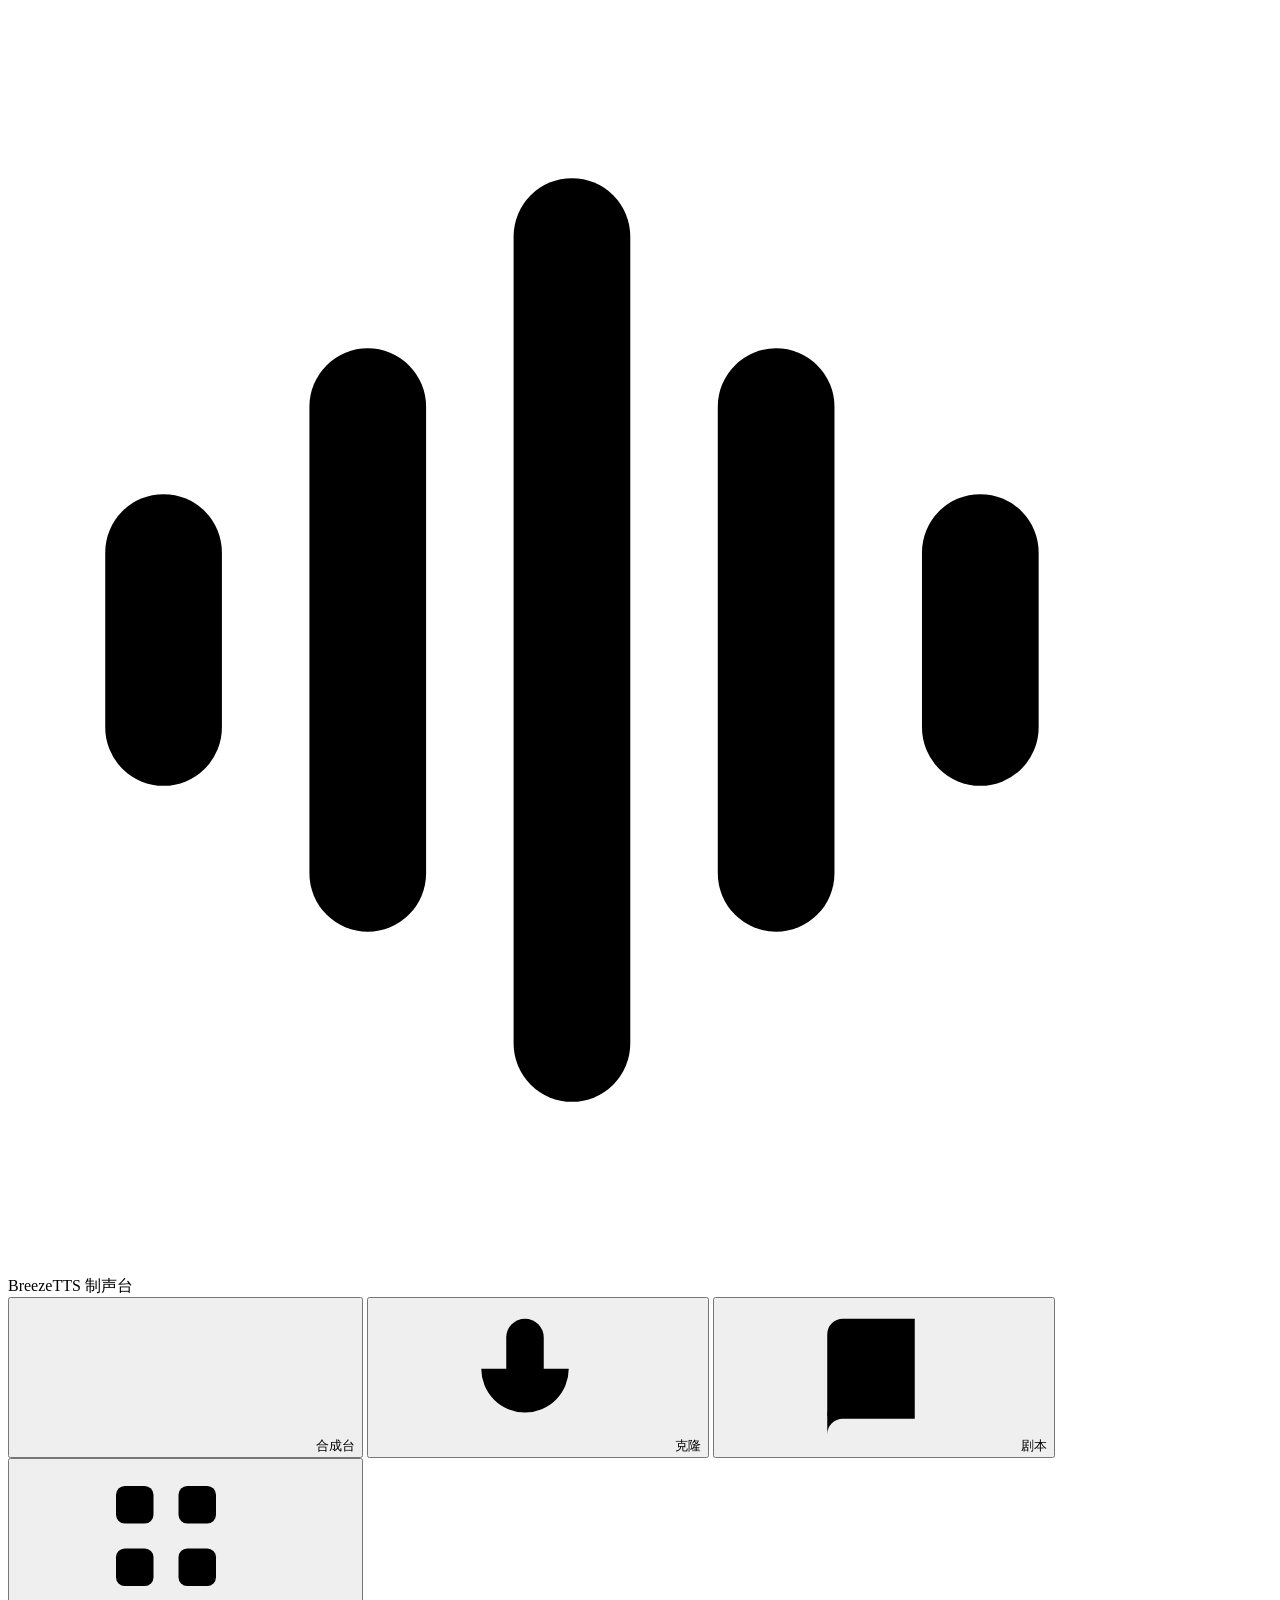
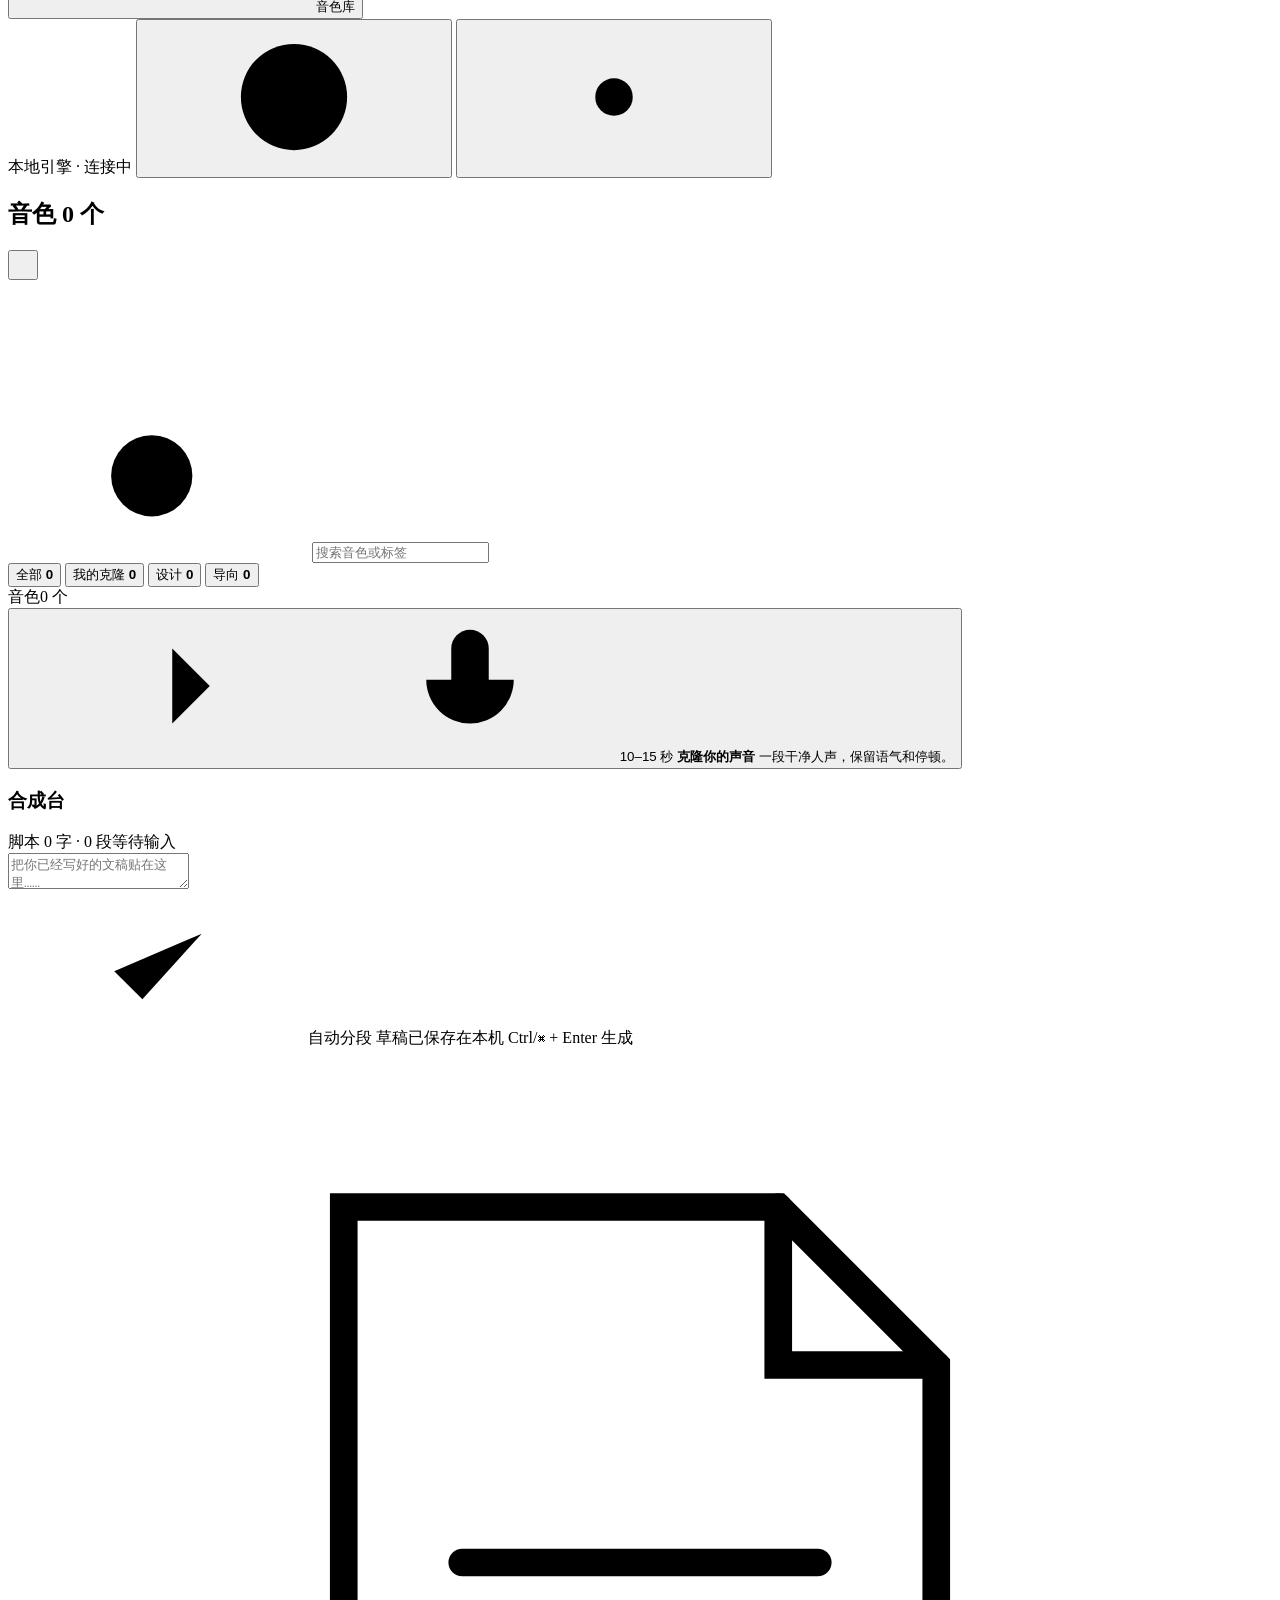
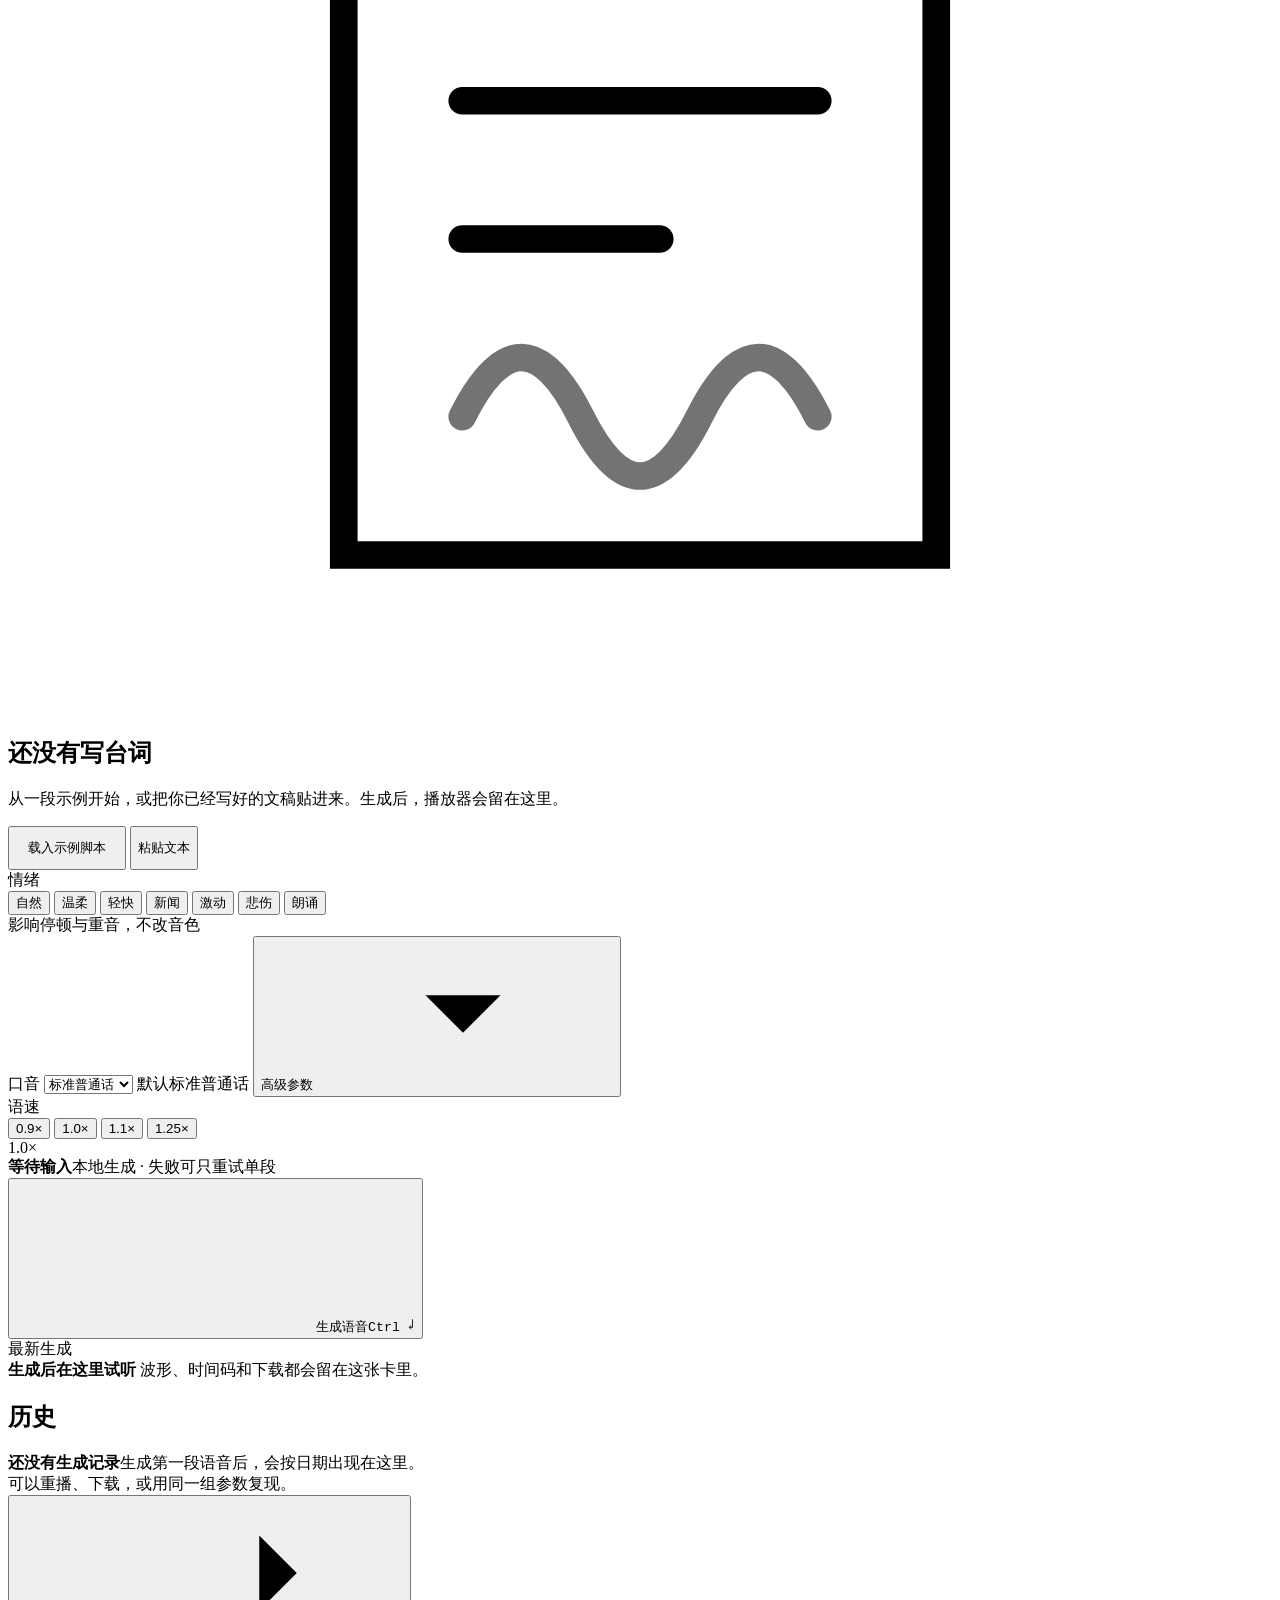
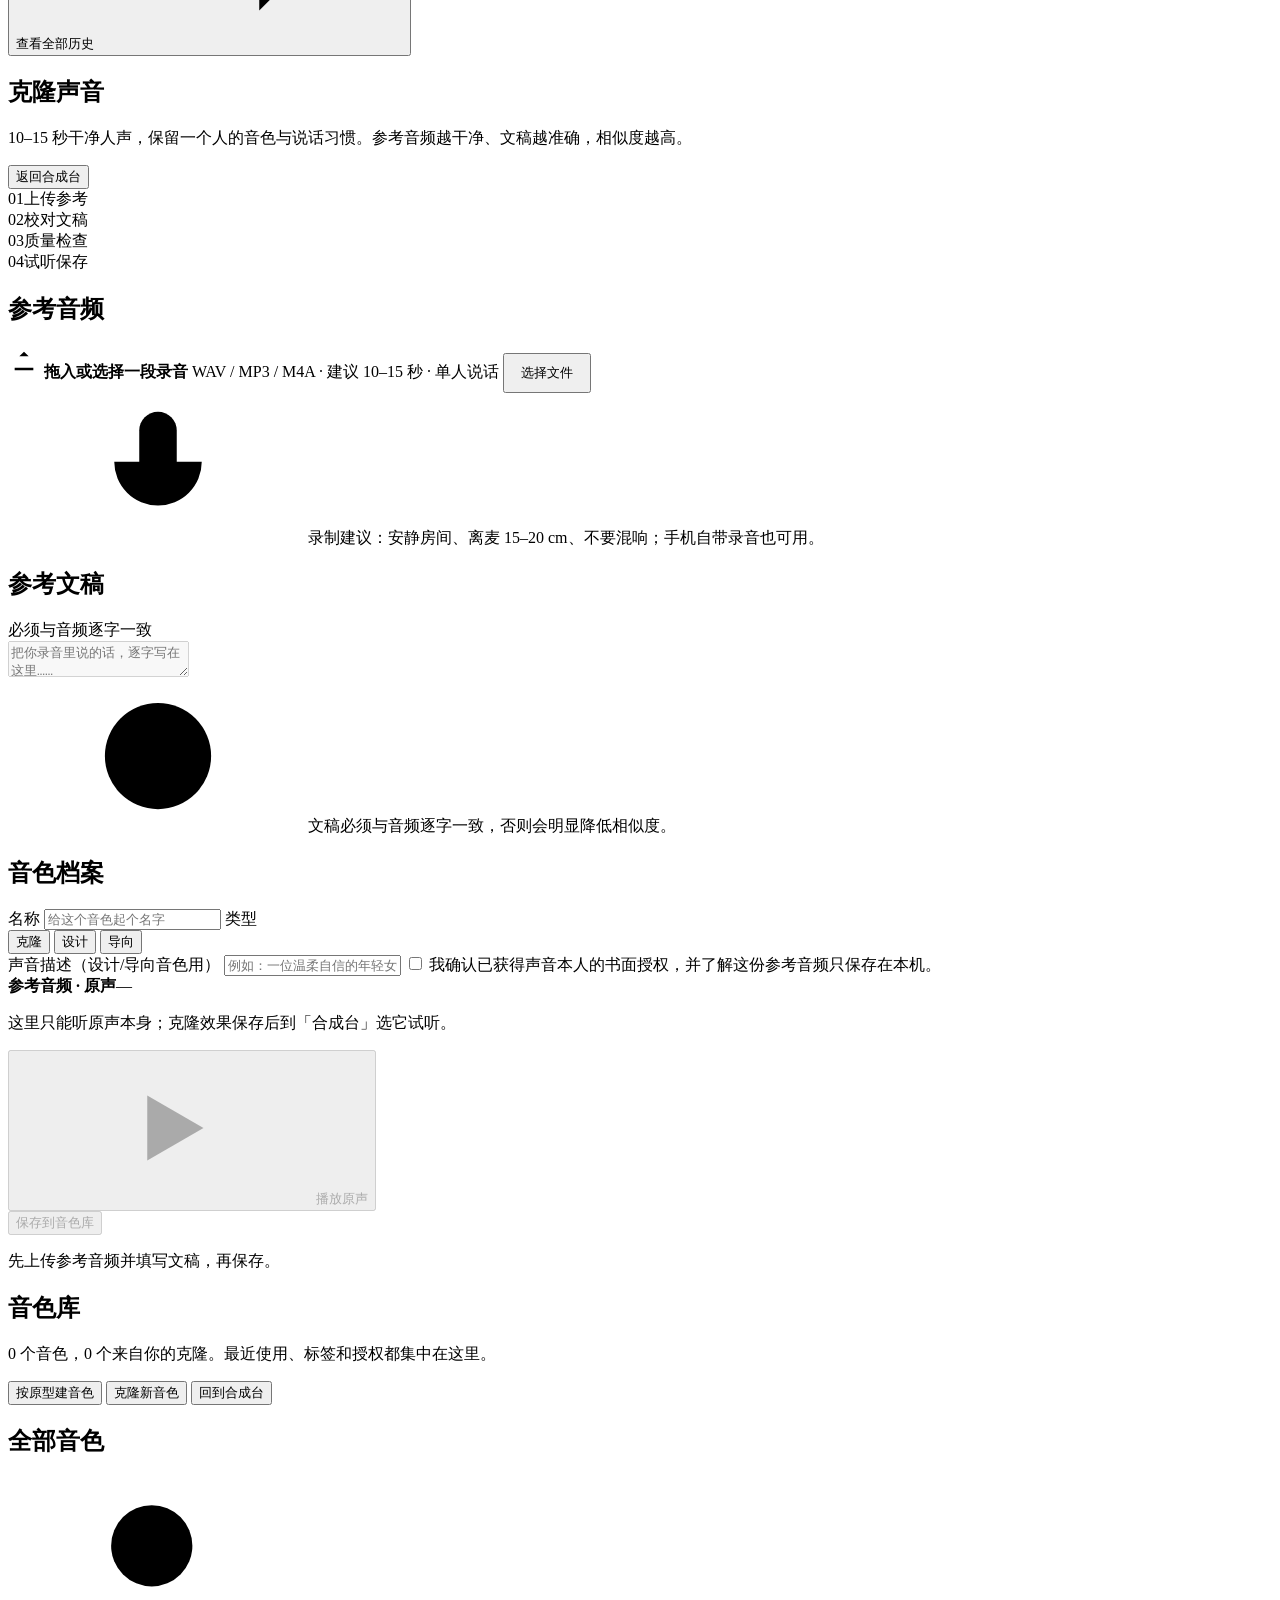
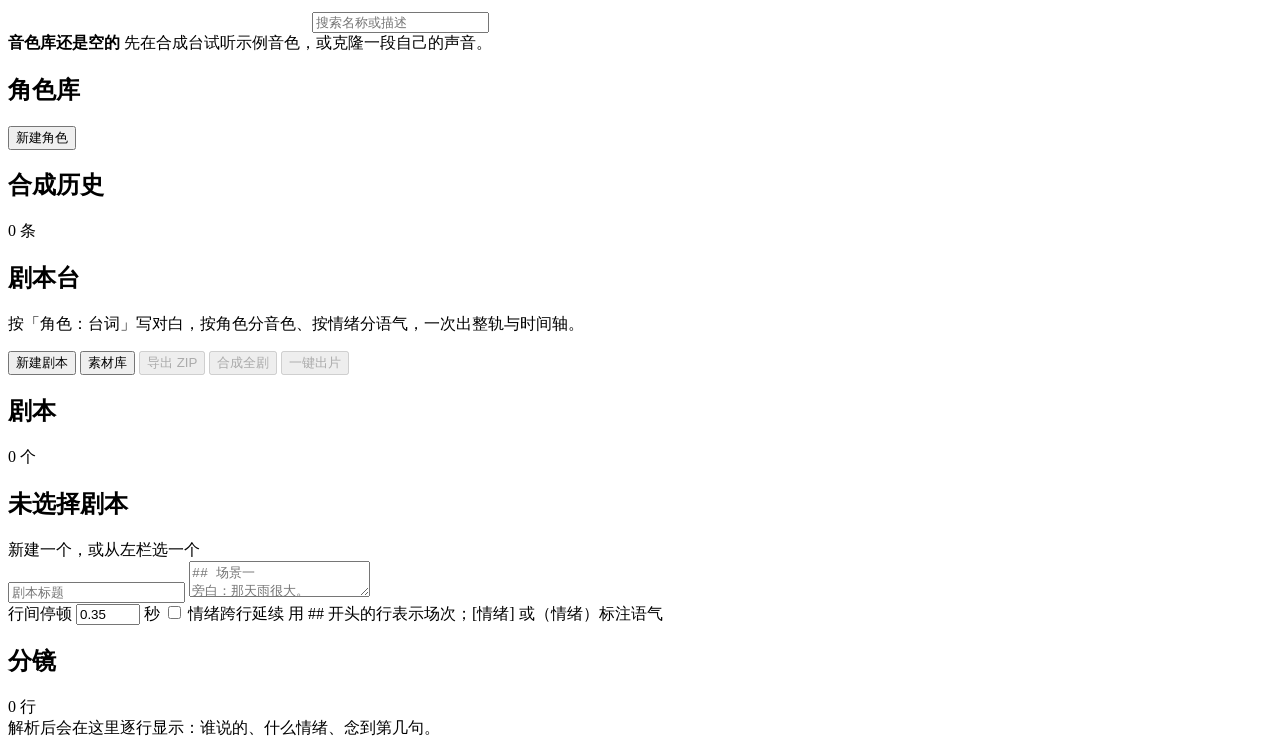
==== web/index.html @ 56e208d7 "feat(script): P2 四项落地 —— 抢话 / 情绪跨行延续 / 三种程序化环境音 / 任务排队 复核后确认：四项里三项不是模型限制，是工程没做；一项（多并发）是 8GB 显存的硬件约束，" ====
<!DOCTYPE html>
<html lang="zh-CN">
<head>
<meta charset="utf-8">
<meta name="viewport" content="width=device-width, initial-scale=1">
<title>BreezeTTS Studio · 制声台</title>
<link rel="stylesheet" href="/styles.css">
<link rel="stylesheet" href="/app.css">
</head>
<body data-screen="workbench" data-state="default">

<svg width="0" height="0" style="position:absolute" aria-hidden="true" focusable="false">
  <defs>
    <symbol id="i-wave" viewBox="0 0 24 24"><path d="M4 10v4M8 7v10M12 4v16M16 7v10M20 10v4"/></symbol>
    <symbol id="i-mic" viewBox="0 0 24 24"><rect x="9" y="3" width="6" height="11" rx="3"/><path d="M5 11a7 7 0 0 0 14 0M12 18v3M8.5 21h7"/></symbol>
    <symbol id="i-grid" viewBox="0 0 24 24"><rect x="4" y="4" width="6" height="6" rx="1.4"/><rect x="14" y="4" width="6" height="6" rx="1.4"/><rect x="4" y="14" width="6" height="6" rx="1.4"/><rect x="14" y="14" width="6" height="6" rx="1.4"/></symbol>
    <symbol id="i-play" viewBox="0 0 24 24"><path d="M9 6.8 18 12l-9 5.2z" fill="currentColor" stroke="none"/></symbol>
    <symbol id="i-pause" viewBox="0 0 24 24"><rect x="8" y="6" width="3" height="12" rx="1" fill="currentColor" stroke="none"/><rect x="14" y="6" width="3" height="12" rx="1" fill="currentColor" stroke="none"/></symbol>
    <symbol id="i-rew" viewBox="0 0 24 24"><path d="M4 9h5V4M4.6 9.4A8 8 0 1 1 5 15.6"/><path d="M8 12h2.6l-1.4 3"/></symbol>
    <symbol id="i-ff" viewBox="0 0 24 24"><path d="M20 9h-5V4M19.4 9.4A8 8 0 1 0 19 15.6"/><path d="M14 12h2.6l-1.4 3"/></symbol>
    <symbol id="i-refresh" viewBox="0 0 24 24"><path d="M20 12a8 8 0 1 1-2.3-5.6"/><path d="M20 4v5h-5"/></symbol>
    <symbol id="i-download" viewBox="0 0 24 24"><path d="M12 4v10M8.5 10.5 12 14l3.5-3.5M5 17v2h14v-2"/></symbol>
    <symbol id="i-plus" viewBox="0 0 24 24"><path d="M12 5v14M5 12h14"/></symbol>
    <symbol id="i-search" viewBox="0 0 24 24"><circle cx="11" cy="11" r="6.5"/><path d="m16 16 4 4"/></symbol>
    <symbol id="i-chevron" viewBox="0 0 24 24"><path d="m6 9 6 6 6-6"/></symbol>
    <symbol id="i-check" viewBox="0 0 24 24"><path d="m5 12.5 4.5 4.5L19 6.5"/></symbol>
    <symbol id="i-alert" viewBox="0 0 24 24"><circle cx="12" cy="12" r="8.5"/><path d="M12 7.5v6M12 16.5v.2"/></symbol>
    <symbol id="i-x" viewBox="0 0 24 24"><path d="m6 6 12 12M18 6 6 18"/></symbol>
    <symbol id="i-upload" viewBox="0 0 24 24"><path d="M12 16V5M8.5 8.5 12 5l3.5 3.5M5 17v2h14v-2"/></symbol>
    <symbol id="i-file" viewBox="0 0 24 24"><path d="M6 4h8l4 4v12H6z"/><path d="M14 4v4h4M9 12h6M9 16h4"/></symbol>
    <symbol id="i-book" viewBox="0 0 24 24"><path d="M5 5.5A2.5 2.5 0 0 1 7.5 3H19v16H7.5A2.5 2.5 0 0 0 5 21.5z"/><path d="M5 18.5A2.5 2.5 0 0 1 7.5 16H19"/></symbol>
    <symbol id="i-headphones" viewBox="0 0 24 24"><path d="M4 14v-2a8 8 0 0 1 16 0v2"/><rect x="3" y="14" width="4" height="6" rx="1.6"/><rect x="17" y="14" width="4" height="6" rx="1.6"/></symbol>
    <symbol id="i-clock" viewBox="0 0 24 24"><circle cx="12" cy="12" r="8.5"/><path d="M12 7v5.2l3 1.8"/></symbol>
    <symbol id="i-trash" viewBox="0 0 24 24"><path d="M5 7h14M9 7V5h6v2M7 7l1 13h8l1-13M10 11v5M14 11v5"/></symbol>
    <symbol id="i-sliders" viewBox="0 0 24 24"><path d="M4 7h9M17 7h3M4 17h3M11 17h9"/><circle cx="15" cy="7" r="2"/><circle cx="9" cy="17" r="2"/></symbol>
    <symbol id="i-arrow" viewBox="0 0 24 24"><path d="M5 12h14M13 6l6 6-6 6"/></symbol>
    <symbol id="i-heart" viewBox="0 0 24 24"><path d="M12 20s-7-4.6-7-9.5A4.2 4.2 0 0 1 12 7a4.2 4.2 0 0 1 7 3.5C19 15.4 12 20 12 20z"/></symbol>
    <symbol id="i-settings" viewBox="0 0 24 24"><circle cx="12" cy="12" r="3"/><path d="M12 3v2.2M12 18.8V21M3 12h2.2M18.8 12H21M5.6 5.6l1.6 1.6M16.8 16.8l1.6 1.6M18.4 5.6l-1.6 1.6M7.2 16.8l-1.6 1.6"/></symbol>
    <symbol id="i-help" viewBox="0 0 24 24"><circle cx="12" cy="12" r="8.5"/><path d="M9.6 9.2a2.5 2.5 0 1 1 3.6 2.3c-.8.4-1.2 1-1.2 1.8v.3M12 17v.2"/></symbol>
    <symbol id="i-lock" viewBox="0 0 24 24"><rect x="5" y="10" width="14" height="10" rx="2"/><path d="M8 10V7a4 4 0 0 1 8 0v3"/></symbol>
    <symbol id="i-edit" viewBox="0 0 24 24"><path d="M4 20h4L19 9a2.1 2.1 0 0 0-3-3L5 17z"/><path d="M14.5 6.5l3 3"/></symbol>
  </defs>
</svg>

<div class="app">
  <header class="topbar">
    <div class="brand">
      <svg class="brand-mark" viewBox="0 0 26 26" aria-hidden="true">
        <rect x="2" y="10" width="2.4" height="6" rx="1.2" fill="currentColor"/>
        <rect x="6.2" y="7" width="2.4" height="12" rx="1.2" fill="currentColor"/>
        <rect x="10.4" y="3.5" width="2.4" height="19" rx="1.2" fill="currentColor"/>
        <rect x="14.6" y="7" width="2.4" height="12" rx="1.2" fill="currentColor"/>
        <rect x="18.8" y="10" width="2.4" height="6" rx="1.2" fill="currentColor"/>
      </svg>
      <span class="brand-name">BreezeTTS</span>
      <span class="brand-div"></span>
      <span class="brand-sub">制声台</span>
    </div>
    <nav class="nav" aria-label="主导航">
      <button type="button" data-screen="workbench" aria-current="page"><svg class="icon"><use href="#i-wave"/></svg>合成台</button>
      <button type="button" data-screen="clone"><svg class="icon"><use href="#i-mic"/></svg>克隆</button>
      <button type="button" data-screen="script"><svg class="icon"><use href="#i-book"/></svg>剧本</button>
      <button type="button" data-screen="library"><svg class="icon"><use href="#i-grid"/></svg>音色库</button>
    </nav>
    <div class="top-actions">
      <span class="engine" id="engineState"><span class="dot"></span><span id="engineText">本地引擎 · 连接中</span></span>
      <button class="icon-btn" type="button" aria-label="帮助与说明" id="helpBtn"><svg class="icon"><use href="#i-help"/></svg></button>
      <button class="icon-btn" type="button" aria-label="设置与诊断" id="settingsBtn"><svg class="icon"><use href="#i-settings"/></svg></button>
    </div>
  </header>

  <main>
    <!-- ============ screen 1: workbench ============ -->
    <section class="screen workbench" id="screen-workbench" aria-label="合成工作台">
      <aside class="rail">
        <div class="rail-head">
          <h2 class="rail-title">音色 <span id="voiceCount">0 个</span></h2>
          <button class="icon-btn" type="button" aria-label="新建音色" id="newVoiceBtn" style="width:30px;height:30px"><svg class="icon icon-sm"><use href="#i-plus"/></svg></button>
        </div>
        <label class="search">
          <svg class="icon" aria-hidden="true"><use href="#i-search"/></svg>
          <input type="search" id="voiceSearch" placeholder="搜索音色或标签" aria-label="搜索音色或标签">
        </label>
        <div class="filters" id="voiceFilters" data-chip-group>
          <button class="filter" type="button" data-filter="all" aria-pressed="true">全部 <b id="cntAll">0</b></button>
          <button class="filter" type="button" data-filter="clone" aria-pressed="false">我的克隆 <b id="cntClone">0</b></button>
          <button class="filter" type="button" data-filter="design" aria-pressed="false">设计 <b id="cntDesign">0</b></button>
          <button class="filter" type="button" data-filter="direction" aria-pressed="false">导向 <b id="cntDirection">0</b></button>
        </div>
        <div class="group-label"><span>音色</span><span id="voiceGroupCount">0 个</span></div>
        <div class="voice-list" id="voiceList"></div>
        <div class="group-label" id="roleGroupLabel" hidden><span>角色库</span><span id="roleCount">0 个</span></div>
        <div class="role-chips" id="roleChips" hidden></div>
        <div class="rail-spacer"></div>
        <button class="clone-card" type="button" data-goto="clone">
          <span class="clone-arrow"><svg class="icon icon-sm"><use href="#i-arrow"/></svg></span>
          <span class="clone-kicker"><svg class="icon icon-xs"><use href="#i-mic"/></svg>10–15 秒</span>
          <strong>克隆你的声音</strong>
          <span>一段干净人声，保留语气和停顿。</span>
          <span class="clone-mini-wave" data-wave="22" data-seed="7"></span>
        </button>
      </aside>

      <section class="studio">
        <!-- 合成台是默认屏，其余三屏都有 h1；这里补一个视觉隐藏的标题，
             否则读屏用户进来第一句不知道自己在哪一页 -->
        <h1 class="sr-only">合成台</h1>
        <div class="alert-error" id="errorAlert" role="alert" hidden>
          <svg class="icon alert-icon" aria-hidden="true"><use href="#i-alert"/></svg>
          <div class="alert-copy">
            <strong id="errorTitle">合成没有完成</strong>
            <span id="errorDetail">可以重试，或查看诊断信息。</span>
          </div>
          <button class="btn btn-sm" type="button" id="retryBtn">重试</button>
          <button class="icon-btn" type="button" aria-label="关闭提示" id="errorClose" style="width:28px;height:28px"><svg class="icon icon-sm"><use href="#i-x"/></svg></button>
        </div>

        <article class="paper" aria-label="合成文稿">
          <div class="paper-head">
            <span class="label"><span class="dot"></span>脚本</span>
            <span class="meta"><span id="paperChars">0 字 · 0 段</span><span id="paperEstimate">等待输入</span></span>
          </div>
          <div class="paper-body">
            <div class="seg-gutter" id="segGutter" aria-hidden="true"></div>
            <textarea class="paper-input" id="synthText" placeholder="把你已经写好的文稿贴在这里……" aria-label="合成文本"></textarea>
          </div>
          <div class="paper-foot">
            <span class="left">
              <span><svg class="icon" aria-hidden="true"><use href="#i-check"/></svg>自动分段</span>
              <span id="paperSaved">草稿已保存在本机</span>
            </span>
            <span>Ctrl/⌘ + Enter 生成</span>
          </div>
          <div class="paper-empty" id="paperEmpty">
            <svg class="empty-mark" viewBox="0 0 64 64" fill="none" stroke="currentColor" stroke-width="1.4" stroke-linecap="round" aria-hidden="true">
              <path d="M17 8h22l8 8v40H17z"/><path d="M39 8v8h8"/><path d="M23 26h18M23 33h18M23 40h10"/>
              <path d="M23 49c2-4 4-4 6 0s4 4 6 0 4-4 6 0" opacity=".55"/>
            </svg>
            <h2>还没有写台词</h2>
            <p>从一段示例开始，或把你已经写好的文稿贴进来。生成后，播放器会留在这里。</p>
            <div class="empty-actions">
              <button class="btn-primary" type="button" id="loadSampleBtn" style="height:44px;padding:0 18px">载入示例脚本</button>
              <button class="btn" type="button" id="pasteBtn" style="height:44px">粘贴文本</button>
            </div>
          </div>
        </article>

        <div class="dict-bar" id="dictBar" hidden>
          <svg class="icon" aria-hidden="true"><use href="#i-book"/></svg>
          <span class="dict-text" id="dictText"></span>
          <button type="button" id="dictManageBtn">管理词典</button>
        </div>

        <div class="voice-warn" id="voiceWarn" role="status" hidden></div>

        <div class="params">
          <div class="param-row" data-chip-group>
            <span class="param-label">情绪</span>
            <div class="chips" id="emotionChips">
              <button class="chip" type="button" data-emotion="" aria-pressed="true">自然</button>
              <button class="chip" type="button" data-emotion="语气温柔亲切，情感细腻" aria-pressed="false">温柔</button>
              <button class="chip" type="button" data-emotion="语气开朗活泼，节奏轻快" aria-pressed="false">轻快</button>
              <button class="chip" type="button" data-emotion="新闻播报腔，播报感强，字正腔圆" aria-pressed="false">新闻</button>
              <button class="chip" type="button" data-emotion="情绪激动，语调高亢有力" aria-pressed="false">激动</button>
              <button class="chip" type="button" data-emotion="语气悲伤低落，略带哽咽" aria-pressed="false">悲伤</button>
              <button class="chip" type="button" data-emotion="朗诵古文，抑扬顿挫，节奏从容，字字清晰" aria-pressed="false">朗诵</button>
            </div>
            <span class="param-note">影响停顿与重音，不改音色</span>
          </div>
          <div class="param-row" data-chip-group>
            <span class="param-label">口音</span>
            <select class="input input-select" id="accentSelect" aria-label="口音或方言">
              <option value="">标准普通话</option>
              <optgroup label="中国方言">
                <option value="用浓重的贵州方言说话，明显的贵州方言语调和咬字">贵州话</option>
                <option value="用东北方言说话，豪爽直率，语调起伏明显">东北话</option>
                <option value="用四川方言说话，带川渝特色语调和韵味">四川话</option>
                <option value="用粤语说话，地道广东话">粤语</option>
                <option value="用河南方言说话，带中原官话的淳朴韵味">河南话</option>
                <option value="用陕西关中方言说话，带秦腔的豪迈韵味">陕西话</option>
                <option value="用上海方言说话，吴侬软语，温婉柔和">上海话</option>
                <option value="用北京话说话，带儿化音和松弛的京腔">北京话</option>
                <option value="用台湾腔说话，软糯亲切，句尾带轻柔语气词">台湾腔</option>
                <option value="用湖南方言说话，带湖南口音的直爽语调">湖南话</option>
                <option value="用山东方言说话，憨厚朴实，语调敦实">山东话</option>
                <option value="用闽南语说话，带闽台地区方言韵味">闽南话</option>
              </optgroup>
              <optgroup label="全球口音">
                <option value="Speak with a standard American accent">美式</option>
                <option value="Speak with a British accent">英式</option>
                <option value="Speak with a Southern American accent">美国南方</option>
                <option value="Speak with a Scottish accent">苏格兰</option>
                <option value="Speak with an Indian accent">印度</option>
                <option value="Speak with an Australian accent">澳洲</option>
                <option value="Speak with a New York accent">纽约</option>
                <option value="Speak with a French accent">法式</option>
                <option value="Speak with a Japanese accent">日式</option>
              </optgroup>
            </select>
            <span class="param-note" id="accentNote">默认标准普通话</span>
            <button class="advanced-btn" type="button" id="advancedBtn" aria-expanded="false">高级参数<svg class="icon" aria-hidden="true"><use href="#i-chevron"/></svg></button>
          </div>
          <div class="param-row" data-chip-group>
            <span class="param-label">语速</span>
            <div class="seg" id="speedSeg">
              <button type="button" data-speed="0.9" aria-pressed="false">0.9×</button>
              <button type="button" data-speed="1" aria-pressed="true">1.0×</button>
              <button type="button" data-speed="1.1" aria-pressed="false">1.1×</button>
              <button type="button" data-speed="1.25" aria-pressed="false">1.25×</button>
            </div>
            <span class="param-note" id="speedNote">1.0×</span>
          </div>
        </div>

        <div class="advanced-panel" id="advancedPanel" hidden>
          <h3>高级参数</h3>
          <p class="adv-sub">只在需要精调时打开。默认值适合大多数中文旁白。</p>
          <div class="adv-grid">
            <div class="adv-field">
              <label for="cfg">指令强度 <span class="adv-val" id="cfgVal">4.0</span></label>
              <input class="adv-range" id="cfg" type="range" min="1" max="8" step="0.5" value="4">
              <div class="adv-help">越高越贴情绪指令，过高会僵硬。</div>
            </div>
            <div class="adv-field">
              <label for="seed">随机种子 <span class="adv-val" id="seedVal">42</span></label>
              <input class="adv-input" id="seed" type="number" value="42">
              <div class="adv-help">固定种子便于复现同一条结果。</div>
            </div>
            <div class="adv-field">
              <label for="seg">分段长度 <span class="adv-val" id="segVal">60 字</span></label>
              <input class="adv-input" id="seg" type="number" value="60" min="20" max="200">
            </div>
            <div class="adv-field">
              <label for="pause">段间停顿 <span class="adv-val" id="pauseVal">0.35 秒</span></label>
              <input class="adv-input" id="pause" type="number" value="0.35" step="0.05" min="0" max="3">
            </div>
          </div>
          <div class="adv-foot">
            <button type="button" id="resetAdv">恢复默认</button>
            <button type="button" class="btn btn-sm" id="closeAdv">完成</button>
          </div>
        </div>

        <div class="actionbar actionbar-default" id="actionDefault">
          <div class="estimate"><strong id="estimateTitle">等待输入</strong><span id="estimateSub">本地生成 · 失败可只重试单段</span></div>
          <div class="action-right">
            <button class="btn-primary" type="button" id="generateBtn"><svg class="icon" aria-hidden="true"><use href="#i-wave"/></svg>生成语音<kbd>Ctrl ↵</kbd></button>
          </div>
        </div>

        <div class="actionbar actionbar-loading" id="actionLoading" hidden>
          <div class="progress-info">
            <span class="spinner" aria-hidden="true"></span>
            <strong id="progressTitle">正在生成</strong>
            <span id="progressSub">本地推理中</span>
            <span class="progress-pct" id="progressLabel">0%</span>
          </div>
          <div class="progress-track" id="progressTrack" role="progressbar" aria-label="生成进度" aria-valuemin="0" aria-valuemax="100" aria-valuenow="0" aria-valuetext="正在生成"><span></span></div>
          <button class="btn" type="button" id="stopBtn">停止生成</button>
        </div>

        <div class="actionbar actionbar-error" id="actionError" hidden>
          <div class="estimate"><strong id="failTitle">生成未完成</strong><span id="failSub">可以重试失败的段落。</span></div>
          <div class="action-right">
            <button class="btn-ghost" type="button" id="diagBtn">查看诊断</button>
            <button class="btn-primary" type="button" id="retryFailBtn">重新生成</button>
          </div>
        </div>
      </section>

      <aside class="right-rail">
        <section class="player" id="player" aria-label="播放器">
          <div class="player-head"><span class="live"><span class="dot"></span>最新生成</span></div>
          <div class="player-live" id="playerLive" hidden>
            <h2 class="player-title" id="playerTitle">—</h2>
            <p class="player-sub" id="playerSub">—</p>
            <div class="wave-wrap">
              <div class="wave" id="playerWave" data-wave="58" data-seed="3" role="slider" tabindex="0" aria-label="播放进度" aria-valuemin="0" aria-valuemax="100" aria-valuenow="0"></div>
            </div>
            <div class="time-row"><span id="playerNow">00:00.0</span><span id="playerTotal">00:00.0</span></div>
            <div class="transport">
              <button class="icon-btn" type="button" aria-label="后退 15 秒" id="rewBtn"><svg class="icon"><use href="#i-rew"/></svg></button>
              <button class="play-main" type="button" aria-label="播放" aria-pressed="false" id="playBtn"><svg class="icon"><use href="#i-play"/></svg></button>
              <button class="icon-btn" type="button" aria-label="前进 15 秒" id="ffBtn"><svg class="icon"><use href="#i-ff"/></svg></button>
              <button class="speed-pill" type="button" aria-label="播放速度 1 倍" id="playSpeed">1.0×</button>
              <button class="icon-btn" type="button" aria-label="下载 WAV" id="downloadBtn"><svg class="icon"><use href="#i-download"/></svg></button>
            </div>
          </div>
          <div class="player-empty" id="playerEmpty">
            <div class="empty-wave" aria-hidden="true"><span></span><span></span><span></span><span></span><span></span><span></span><span></span><span></span><span></span><span></span><span></span><span></span><span></span><span></span><span></span><span></span><span></span><span></span><span></span><span></span></div>
            <strong>生成后在这里试听</strong>
            <span>波形、时间码和下载都会留在这张卡里。</span>
          </div>
          <div class="player-loading" id="playerLoading" hidden>
            <div class="skeleton w70"></div>
            <div class="skeleton w45"></div>
            <div class="skeleton wave"></div>
            <p id="playerLoadingText">正在合成…</p>
          </div>
          <div class="player-foot" id="playerFoot" hidden><span class="fmt">WAV · 24 kHz · 单声道</span><button type="button" id="regenBtn">重新生成</button></div>
        </section>

        <section class="history" aria-label="合成历史">
          <div class="history-head"><h2>历史</h2></div>
          <div class="history-scroll" id="historyScroll"></div>
          <div class="history-empty" id="historyEmpty"><strong>还没有生成记录</strong><span>生成第一段语音后，会按日期出现在这里。<br>可以重播、下载，或用同一组参数复现。</span></div>
          <button class="history-all" type="button" id="historyAllBtn">查看全部历史 <svg class="icon icon-xs" aria-hidden="true" style="margin-left:5px"><use href="#i-arrow"/></svg></button>
        </section>
      </aside>
    </section>

    <!-- ============ screen 2: clone ============ -->
    <section class="screen page" id="screen-clone" aria-label="克隆声音">
      <div class="page-head">
        <div>
          <h1>克隆声音</h1>
          <p>10–15 秒干净人声，保留一个人的音色与说话习惯。参考音频越干净、文稿越准确，相似度越高。</p>
        </div>
        <div class="head-actions"><button class="btn" type="button" data-goto="workbench">返回合成台</button></div>
      </div>
      <div class="stepper" id="cloneStepper" aria-label="克隆步骤">
        <div class="step current" data-step="1"><span class="step-no">01</span><span class="step-label">上传参考</span></div>
        <span class="step-line"></span>
        <div class="step" data-step="2"><span class="step-no">02</span><span class="step-label">校对文稿</span></div>
        <span class="step-line"></span>
        <div class="step" data-step="3"><span class="step-no">03</span><span class="step-label">质量检查</span></div>
        <span class="step-line"></span>
        <div class="step" data-step="4"><span class="step-no">04</span><span class="step-label">试听保存</span></div>
      </div>

      <div class="clone-grid">
        <div class="clone-main">
          <section class="panel" aria-label="参考音频">
            <div class="panel-head">
              <h2>参考音频</h2>
              <span class="status-pill" id="refStatus" hidden></span>
            </div>
            <div class="ref-upload" id="refUpload">
              <svg class="icon" aria-hidden="true" style="width:32px;height:32px"><use href="#i-upload"/></svg>
              <strong>拖入或选择一段录音</strong>
              <span>WAV / MP3 / M4A · 建议 10–15 秒 · 单人说话</span>
              <button class="btn-primary" type="button" id="refPickBtn" style="height:40px;padding:0 16px">选择文件</button>
              <input type="file" id="refFile" accept="audio/*" hidden>
            </div>
            <div class="ref-player" id="refPlayer" hidden>
              <button class="play-sm" type="button" aria-label="播放参考音频" id="refPlayBtn"><svg class="icon"><use href="#i-play"/></svg></button>
              <div class="ref-wave" data-wave="54" data-seed="5" aria-hidden="true"></div>
              <span class="ref-time" id="refTime">00:00.0</span>
              <button class="btn btn-sm" type="button" id="refReplaceBtn">更换文件</button>
            </div>
            <div class="ref-meta" id="refMeta" hidden></div>
            <div class="checks" id="refChecks"></div>
            <div class="ref-note"><svg class="icon"><use href="#i-mic"/></svg><span>录制建议：安静房间、离麦 15–20 cm、不要混响；手机自带录音也可用。</span></div>
          </section>

          <section class="panel transcript-panel" aria-label="参考文稿">
            <div class="panel-head">
              <h2>参考文稿</h2>
              <span class="panel-note" id="transcriptNote">必须与音频逐字一致</span>
            </div>
            <textarea class="sheet sheet-input" id="refText" placeholder="把你录音里说的话，逐字写在这里……" aria-label="参考文稿，逐字校对" disabled></textarea>
            <div class="transcript-foot">
              <span class="warn-line"><svg class="icon"><use href="#i-alert"/></svg>文稿必须与音频逐字一致，否则会明显降低相似度。</span>
            </div>
          </section>
        </div>

        <aside class="panel profile" aria-label="音色档案">
          <h2>音色档案</h2>
          <label class="field-label" for="voiceName">名称</label>
          <input class="input" id="voiceName" placeholder="给这个音色起个名字">
          <label class="field-label">类型</label>
          <div class="chips" id="cloneTypeChips">
            <button class="chip" type="button" data-vtype="clone" aria-pressed="true">克隆</button>
            <button class="chip" type="button" data-vtype="design" aria-pressed="false">设计</button>
            <button class="chip" type="button" data-vtype="direction" aria-pressed="false">导向</button>
          </div>
          <label class="field-label" for="voiceInstruction">声音描述（设计/导向音色用）</label>
          <input class="input" id="voiceInstruction" placeholder="例如：一位温柔自信的年轻女性，声音清晰">
          <label class="consent"><input type="checkbox" id="consentBox"> <span>我确认已获得声音本人的书面授权，并了解这份参考音频只保存在本机。</span></label>
          <div class="ab">
            <div class="ab-head"><strong>参考音频 · 原声</strong><span id="abDuration">—</span></div>
            <div class="ab-wave" data-wave="46" aria-hidden="true"></div>
            <p class="ab-note">这里只能听原声本身；克隆效果保存后到「合成台」选它试听。</p>
            <button class="ab-play" type="button" id="abPlayBtn" disabled><svg class="icon icon-sm"><use href="#i-play"/></svg>播放原声</button>
          </div>
          <button class="btn-primary save-btn" type="button" id="saveVoiceBtn" disabled>保存到音色库</button>
          <p class="profile-hint" id="profileHint">先上传参考音频并填写文稿，再保存。</p>
        </aside>
      </div>
    </section>

    <!-- ============ screen 3: library ============ -->
    <section class="screen page" id="screen-library" aria-label="音色库与历史">
      <div class="page-head library-head">
        <div>
          <h1>音色库</h1>
          <p id="libraryDesc">0 个音色，0 个来自你的克隆。最近使用、标签和授权都集中在这里。</p>
        </div>
        <div class="head-actions">
          <button class="btn" type="button" id="protoVoiceBtn">按原型建音色</button>
          <button class="btn" type="button" data-goto="clone">克隆新音色</button>
          <button class="btn-primary" type="button" data-goto="workbench">回到合成台</button>
        </div>
      </div>

      <section class="library-section">
        <div class="lib-head">
          <h2>全部音色</h2>
          <label class="search">
            <svg class="icon" aria-hidden="true"><use href="#i-search"/></svg>
            <input type="search" id="libSearch" placeholder="搜索名称或描述" aria-label="搜索音色">
          </label>
        </div>
        <div class="voice-grid" id="libraryGrid"></div>
        <div class="library-empty" id="libraryEmpty">
          <strong>音色库还是空的</strong>
          <span>先在合成台试听示例音色，或克隆一段自己的声音。</span>
        </div>
      </section>

      <section class="library-section">
        <div class="lib-head">
          <h2>角色库</h2>
          <button class="btn btn-sm" type="button" id="newRoleBtn">新建角色</button>
        </div>
        <div class="role-grid" id="roleGrid"></div>
        <div class="empty-hint" id="roleEmpty" hidden>还没有角色。角色是一套「人设」：绑定音色 + 默认参数，点一下就能整套装好。</div>
      </section>

      <section class="library-section">
        <div class="lib-head"><h2>合成历史</h2><span id="libHistoryCount">0 条</span></div>
        <div class="lib-history" id="libraryHistory"></div>
      </section>
    </section>

    <section class="screen page" id="screen-script" aria-label="剧本台">
      <div class="page-head">
        <div>
          <h1>剧本台</h1>
          <p id="scriptDesc">按「角色：台词」写对白，按角色分音色、按情绪分语气，一次出整轨与时间轴。</p>
        </div>
        <div class="head-actions">
          <button class="btn" type="button" id="newScriptBtn">新建剧本</button>
          <button class="btn" type="button" id="openAssetsBtn" title="环境声 / BGM 素材，可生成噪声底或上传自己的音频">素材库</button>
          <button class="btn" type="button" id="exportScriptBtn" disabled>导出 ZIP</button>
          <button class="btn" type="button" id="stopScriptBtn" hidden>停止</button>
          <button class="btn" type="button" id="synthScriptBtn" disabled>合成全剧</button>
          <button class="btn-primary" type="button" id="produceScriptBtn" disabled
            title="合成没做完的行 → 拼接整轨 → 混入环境声 / BGM → 打包下载">一键出片</button>
        </div>
      </div>

      <div class="script-grid">
        <aside class="panel script-col-list">
          <div class="panel-head"><h2>剧本</h2><span class="panel-note" id="scriptCount">0 个</span></div>
          <div class="script-list" id="scriptList"></div>
        </aside>

        <section class="panel script-col-edit">
          <div class="panel-head">
            <h2 id="scriptTitle">未选择剧本</h2>
            <span class="panel-note" id="scriptMeta">新建一个，或从左栏选一个</span>
          </div>
          <input class="input script-title-input" id="scriptTitleInput" placeholder="剧本标题" aria-label="剧本标题">
          <textarea class="input script-raw" id="scriptRaw" spellcheck="false" aria-label="剧本文本"
            placeholder="## 场景一&#10;旁白：那天雨很大。&#10;雪峰[愤怒]：你再说一遍？&#10;小满（迟疑）：我不敢……"></textarea>
          <div class="script-toolbar">
            <label class="script-field">行间停顿
              <input class="input" id="scriptGap" type="number" min="0" max="1.5" step="0.05" value="0.35">
              <span>秒</span>
            </label>
            <label class="script-check" title="这一行没写情绪、角色也没默认、文本也推断不出时，沿用本场上一行的情绪；显式标注与推断始终优先">
              <input type="checkbox" id="emotionCarry">
              <span>情绪跨行延续</span>
            </label>
            <span class="script-hint" id="scriptHint">用 ## 开头的行表示场次；[情绪] 或（情绪）标注语气</span>
          </div>
          <div class="scene-moods" id="sceneMoods" hidden>
            <div class="scene-moods-head">
              <span class="scene-moods-label">场次铺底</span>
              <div class="scene-bed-acts">
                <button class="btn-sm" type="button" id="playMixBtn" hidden
                  title="播放混音成片：干声 + 环境声 / BGM，干声本身不变">试听混音</button>
                <button class="btn-sm" type="button" id="remixBtn"
                  title="改完铺底后重算混音，不重新合成，几秒钟出结果">重算混音</button>
              </div>
            </div>
            <div class="scene-mood-list" id="sceneMoodList"></div>
          </div>
        </section>

        <section class="panel script-col-lines">
          <div class="panel-head"><h2>分镜</h2><span class="panel-note" id="lineCount">0 行</span></div>
          <div class="script-lines" id="scriptLines">
            <div class="empty-hint">解析后会在这里逐行显示：谁说的、什么情绪、念到第几句。</div>
          </div>
          <div class="script-progress" id="scriptProgress" hidden>
            <div class="progress-track"><span id="scriptBar"></span></div>
            <div class="script-progress-text" id="scriptProgressText"></div>
          </div>
          <audio id="scriptAudio" controls hidden></audio>
        </section>
      </div>
    </section>
  </main>
</div>

<!-- ============ 弹层 ============ -->
<dialog class="dlg" id="dictDlg" aria-label="发音词典">
  <div class="dlg-head">
    <h2>发音词典</h2>
    <button class="icon-btn" type="button" aria-label="关闭" data-close="dictDlg"><svg class="icon icon-sm"><use href="#i-x"/></svg></button>
  </div>
  <p class="dlg-sub">多音字、专有名词读不准时，在这里告诉系统怎么读。规则会优先于自动判断。</p>
  <form class="dlg-form" id="dictForm">
    <input class="input" id="dictWord" placeholder="要纠正的词，例如：行长" required>
    <input class="input" id="dictReading" placeholder="正确读法：汉字，或拼音（如 hang2 zhang3）" required>
    <select class="input input-select" id="dictScope" aria-label="适用范围">
      <option value="global">全局</option>
    </select>
    <button class="btn-primary" type="submit">添加</button>
  </form>
  <div class="dict-list" id="dictList"></div>
</dialog>

<dialog class="dlg" id="settingsDlg" aria-label="设置与诊断">
  <div class="dlg-head">
    <h2>设置与诊断</h2>
    <button class="icon-btn" type="button" aria-label="关闭" data-close="settingsDlg"><svg class="icon icon-sm"><use href="#i-x"/></svg></button>
  </div>
  <div class="diag-body" id="diagBody"></div>
</dialog>

<dialog class="dlg" id="helpDlg" aria-label="帮助">
  <div class="dlg-head">
    <h2>怎么用</h2>
    <button class="icon-btn" type="button" aria-label="关闭" data-close="helpDlg"><svg class="icon icon-sm"><use href="#i-x"/></svg></button>
  </div>
  <div class="help-body">
    <ol>
      <li><strong>写稿</strong>：在中央稿纸写下或粘贴文本。长文会自动分段。</li>
      <li><strong>选音色</strong>：左侧点选一个音色；没有合适的就去「克隆」上传一段自己的声音。上传后会<strong>自动把录音里的话识别成文稿</strong>，对照录音核对一遍就能保存（识别不可用时手工填写）。</li>
      <li><strong>调风格</strong>：情绪、口音、语速按需选择；高级参数里可以固定种子复现结果。</li>
      <li><strong>生成</strong>：点「生成语音」或按 Ctrl/⌘ + Enter。进度会显示当前在第几段。</li>
      <li><strong>试听与下载</strong>：生成完右侧播放器可直接试听和下载 WAV；历史里可以重播或复现。</li>
      <li><strong>剧本台</strong>：按「角色：台词」写对白，<code>## 场次</code> 分组，<code>[情绪]</code> 标注语气。角色卡片定音色、默认情绪、语速与口音；场次可设氛围，对整场生效。保存时会自动把新出现的角色配好音色。</li>
      <li><strong>铺底与出片</strong>：先到「素材库」生成噪声底或上传自己的环境声，再到场次卡片里给每一场选环境声 / BGM 与音量。改完会自动重算混音（干声整轨不动）；点「一键出片」一次跑完合成 → 拼接 → 混音 → 打包下载。</li>
      <li><strong>导出</strong>：整轨、分行音频、时间轴、剧本、字幕、混音按需勾选；字幕与混音默认不勾，避免导出的包悄悄变大。</li>
    </ol>

    <h3>已知限制</h3>
    <p class="help-sub">下面这些不是 bug，是当前模型与部署条件决定的，已尽量在界面上标出来。</p>
    <ul class="help-limits">
      <li><strong>同一句里不会多人同时说话</strong>：模型一次只念一句。想让两句叠着说，用剧本台每行的「抢话」按钮给它一个提前量（0.3 / 0.6 / 0.9 秒），重叠发生在拼接出的时间轴上。</li>
      <li><strong>情绪只按行判断</strong>：上一行的语气不会自动带到下一行。需要延续时打开剧本台的「情绪跨行延续」，或在台词里标注 [情绪]；显式标注永远优先。</li>
      <li><strong>环境声不是 AI 生成的</strong>：只能用你自己上传的素材，或用素材库生成的噪声 / 雨 / 火 / 街道（都是程序合成的，不是采样录音）。没有「描述一句就自动配真实雨声」这回事。</li>
      <li><strong>克隆音色不吃情绪指令</strong>：克隆模型不接受自然语言指令，克隆角色的情绪与方言标注不会生效（台词旁会标出来）；想让情绪生效，请把该角色换成设计型音色。</li>
      <li><strong>同时只跑一个合成任务</strong>：8 GB 显存跑不动并行，第二个任务会排队（进度条上显示排第几位，可直接取消）；同一个剧本同一时间只能有一个任务。</li>
      <li><strong>大剧本要分批</strong>：一次最多 300 行，更多请分剧；每批 100 行，跑完自动续做。</li>
      <li><strong>混排音色会更慢</strong>：设计型与克隆型音色混用时，合成会按路线分组以减少模型加载，但整剧耗时仍比单一路线长。</li>
    </ul>

    <p class="help-note">数据全部保存在本机 <code>data/</code> 目录，不会上传到任何外部服务。</p>
  </div>
</dialog>

<dialog class="dlg" id="editDlg" aria-label="编辑音色">
  <div class="dlg-head">
    <h2>编辑音色</h2>
    <button class="icon-btn" type="button" aria-label="关闭" data-close="editDlg"><svg class="icon icon-sm"><use href="#i-x"/></svg></button>
  </div>
  <div class="dlg-form dlg-form-col">
    <label class="field-label" for="editName">名称</label>
    <input class="input" id="editName">
    <label class="field-label" for="editInstruction">声音描述</label>
    <input class="input" id="editInstruction" placeholder="例如：沉稳男声，播报腔">
    <label class="field-label" for="editRefText">参考文稿（克隆音色必填，须与音频逐字一致）</label>
    <textarea class="sheet sheet-input" id="editRefText" rows="4"></textarea>
    <div class="dlg-actions">
      <button class="btn" type="button" data-close="editDlg">取消</button>
      <button class="btn-primary" type="button" id="saveEditBtn">保存</button>
    </div>
  </div>
</dialog>

<dialog class="dlg" id="roleDlg" aria-label="编辑角色">
  <div class="dlg-head">
    <h2 id="roleDlgTitle">新建角色</h2>
    <button class="icon-btn" type="button" aria-label="关闭" data-close="roleDlg"><svg class="icon icon-sm"><use href="#i-x"/></svg></button>
  </div>
  <div class="dlg-form dlg-form-col">
    <label class="field-label" for="roleName">角色名</label>
    <input class="input" id="roleName" placeholder="例如：雪峰">
    <label class="field-label" for="roleDesc">简介（仅备注，不下发模型）</label>
    <input class="input" id="roleDesc" placeholder="例如：中年男人、沉稳、略带口吃">
    <label class="field-label" for="roleArchetype">音色原型（决定音色的年龄与性别）</label>
    <select class="input input-select" id="roleArchetype" aria-label="音色原型"></select>
    <label class="field-label" for="roleEmotion">默认情绪（留空 = 按台词自动判断）</label>
    <select class="input input-select" id="roleEmotion" aria-label="默认情绪"></select>
    <label class="field-label" for="roleSpeed">语速倍率（0.5 慢 – 2.0 快，1 为原速）</label>
    <input class="input" id="roleSpeed" type="number" min="0.5" max="2" step="0.05" value="1" aria-label="角色语速">
    <label class="field-label" for="roleAccent">口音 / 方言（可选，会拼进每行指令）</label>
    <select class="input input-select" id="roleAccent" aria-label="角色口音">
      <option value="">（标准普通话，不加口音）</option>
      <optgroup label="中文方言">
        <option value="用标准普通话，发音标准，字正腔圆">标准普通话（强调咬字）</option>
        <option value="带一点东北口音，语调爽朗上扬">东北话</option>
        <option value="带一点四川口音，尾音略拖">四川话</option>
        <option value="带一点贵州口音，语调平实">贵州话</option>
        <option value="带一点湖南口音，语气干脆">湖南话</option>
        <option value="带一点粤语腔的普通话，咬字偏硬">粤语腔</option>
        <option value="带一点台湾腔，语气软糯">台湾腔</option>
      </optgroup>
      <optgroup label="外语口音">
        <option value="Speak with a General American accent">美式英语</option>
        <option value="Speak with a British Received Pronunciation accent">英式英语</option>
      </optgroup>
    </select>
    <label class="field-label" for="roleVoice">绑定音色</label>
    <select class="input input-select" id="roleVoice" aria-label="绑定音色"></select>
    <div class="dlg-actions">
      <button class="btn" type="button" data-close="roleDlg">取消</button>
      <button class="btn-primary" type="button" id="saveRoleBtn">保存</button>
    </div>
  </div>
</dialog>

<dialog class="dlg" id="exportDlg" aria-label="导出剧本">
  <div class="dlg-head">
    <h2>导出</h2>
    <button class="icon-btn" type="button" aria-label="关闭" data-close="exportDlg"><svg class="icon icon-sm"><use href="#i-x"/></svg></button>
  </div>
  <p class="dlg-sub" id="exportSub">勾选要放进 ZIP 的内容。整轨与分行音频要先合成才有。</p>
  <div class="opt-list">
    <label class="opt-row"><input type="checkbox" id="expFull" checked>
      <span><strong>整轨音频</strong><em>full.wav · 按顺序拼接的全剧音频</em></span></label>
    <label class="opt-row"><input type="checkbox" id="expLines" checked>
      <span><strong>分行音频</strong><em>lines/ · 每行一个 WAV，方便剪辑时单独替换</em></span></label>
    <label class="opt-row"><input type="checkbox" id="expTimeline" checked>
      <span><strong>时间轴</strong><em>timeline.csv · 每行的起止秒数、角色、情绪与台词</em></span></label>
    <label class="opt-row"><input type="checkbox" id="expScript" checked>
      <span><strong>剧本文本</strong><em>script.txt · 原始剧本，换设备也能接着改</em></span></label>
    <label class="opt-row"><input type="checkbox" id="expSubtitles">
      <span><strong>字幕文件</strong><em>subtitles.srt / .vtt · 按时间轴自动生成，带角色名</em></span></label>
    <label class="opt-row"><input type="checkbox" id="expMix">
      <span><strong>混音成片</strong><em>mix.wav · 干声叠上环境声 / BGM 并对人声做压低（ducking），干声本身不变</em></span></label>
  </div>
  <div class="dlg-actions">
    <button class="btn" type="button" data-close="exportDlg">取消</button>
    <button class="btn-primary" type="button" id="exportConfirmBtn">下载 ZIP</button>
  </div>
</dialog>

<dialog class="dlg dlg-wide" id="assetsDlg" aria-label="素材库">
  <div class="dlg-head">
    <h2>素材库</h2>
    <button class="icon-btn" type="button" aria-label="关闭" data-close="assetsDlg"><svg class="icon icon-sm"><use href="#i-x"/></svg></button>
  </div>
  <p class="dlg-sub">环境声与 BGM 都从这里选。上传的素材请自备授权；生成的噪声底没有第三方版权。</p>

  <div class="asset-make">
    <div class="asset-make-row">
      <label class="asset-make-field">
        <span>生成噪声底</span>
        <select class="input input-select" id="assetKindSel" aria-label="噪声类型">
          <option value="white">白噪声 · 压住环境杂音</option>
          <option value="brown">棕噪声 · 室内 / 街道底色</option>
          <option value="wind">风声 · 户外空旷</option>
          <option value="hum">低频嗡鸣 · 空调 / 电器</option>
          <option value="rain">雨声 · 窗外 / 夜雨</option>
          <option value="fire">火堆 · 壁炉 / 篝火</option>
          <option value="street">街道 · 车流远景</option>
        </select>
      </label>
      <label class="asset-make-field asset-make-sec">
        <span>时长</span>
        <input class="input" id="assetSeconds" type="number" min="1" max="600" step="5" value="30" aria-label="生成时长（秒）">
      </label>
      <label class="asset-make-field">
        <span>名称（可空）</span>
        <input class="input" id="assetGenName" placeholder="例如：雨夜底噪" aria-label="生成素材名称">
      </label>
      <button class="btn-sm" type="button" id="assetGenBtn">生成</button>
    </div>

    <div class="asset-make-row">
      <label class="asset-make-field">
        <span>上传音频</span>
        <input class="input" id="assetFile" type="file" accept="audio/*,.mp3,.wav,.flac,.ogg" aria-label="选择音频文件">
      </label>
      <label class="asset-make-field asset-make-wide">
        <span>名称（可空）</span>
        <input class="input" id="assetUpName" placeholder="例如：街边车流" aria-label="上传素材名称">
      </label>
      <button class="btn-sm" type="button" id="assetUploadBtn">上传</button>
    </div>
    <label class="asset-license" for="assetLicense">
      <input type="checkbox" id="assetLicense">
      <span>我确认拥有这段音频的使用授权，并自行承担版权责任</span>
    </label>
  </div>

  <div class="asset-list" id="assetList">
    <div class="empty-hint">还没有素材。生成一段噪声底，或上传自己的环境声。</div>
  </div>

  <div class="dlg-actions">
    <button class="btn" type="button" data-close="assetsDlg">关闭</button>
  </div>
</dialog>

<dialog class="dlg" id="protoVoiceDlg" aria-label="按原型建音色">
  <div class="dlg-head">
    <h2>按原型建音色</h2>
    <button class="icon-btn" type="button" aria-label="关闭" data-close="protoVoiceDlg"><svg class="icon icon-sm"><use href="#i-x"/></svg></button>
  </div>
  <p class="dlg-sub">选一个原型就能得到对应年龄与性别的声音，不用录音；描述可以自己改。</p>
  <div class="dlg-form dlg-form-col">
    <label class="field-label" for="protoArchetype">原型</label>
    <select class="input input-select" id="protoArchetype" aria-label="音色原型"></select>
    <label class="field-label" for="protoName">音色名</label>
    <input class="input" id="protoName" placeholder="例如：旁白·沉稳">
    <label class="field-label" for="protoInstruction">声音描述（会下发给模型）</label>
    <textarea class="sheet sheet-input" id="protoInstruction" rows="3"></textarea>
    <div class="dlg-actions">
      <button class="btn" type="button" data-close="protoVoiceDlg">取消</button>
      <button class="btn-primary" type="button" id="protoSaveBtn">创建音色</button>
    </div>
  </div>
</dialog>

<div class="toast" id="toast" role="status" aria-live="polite" hidden></div>

<audio id="audioEl" preload="none"></audio>

<script src="/app.js"></script>
</body>
</html>
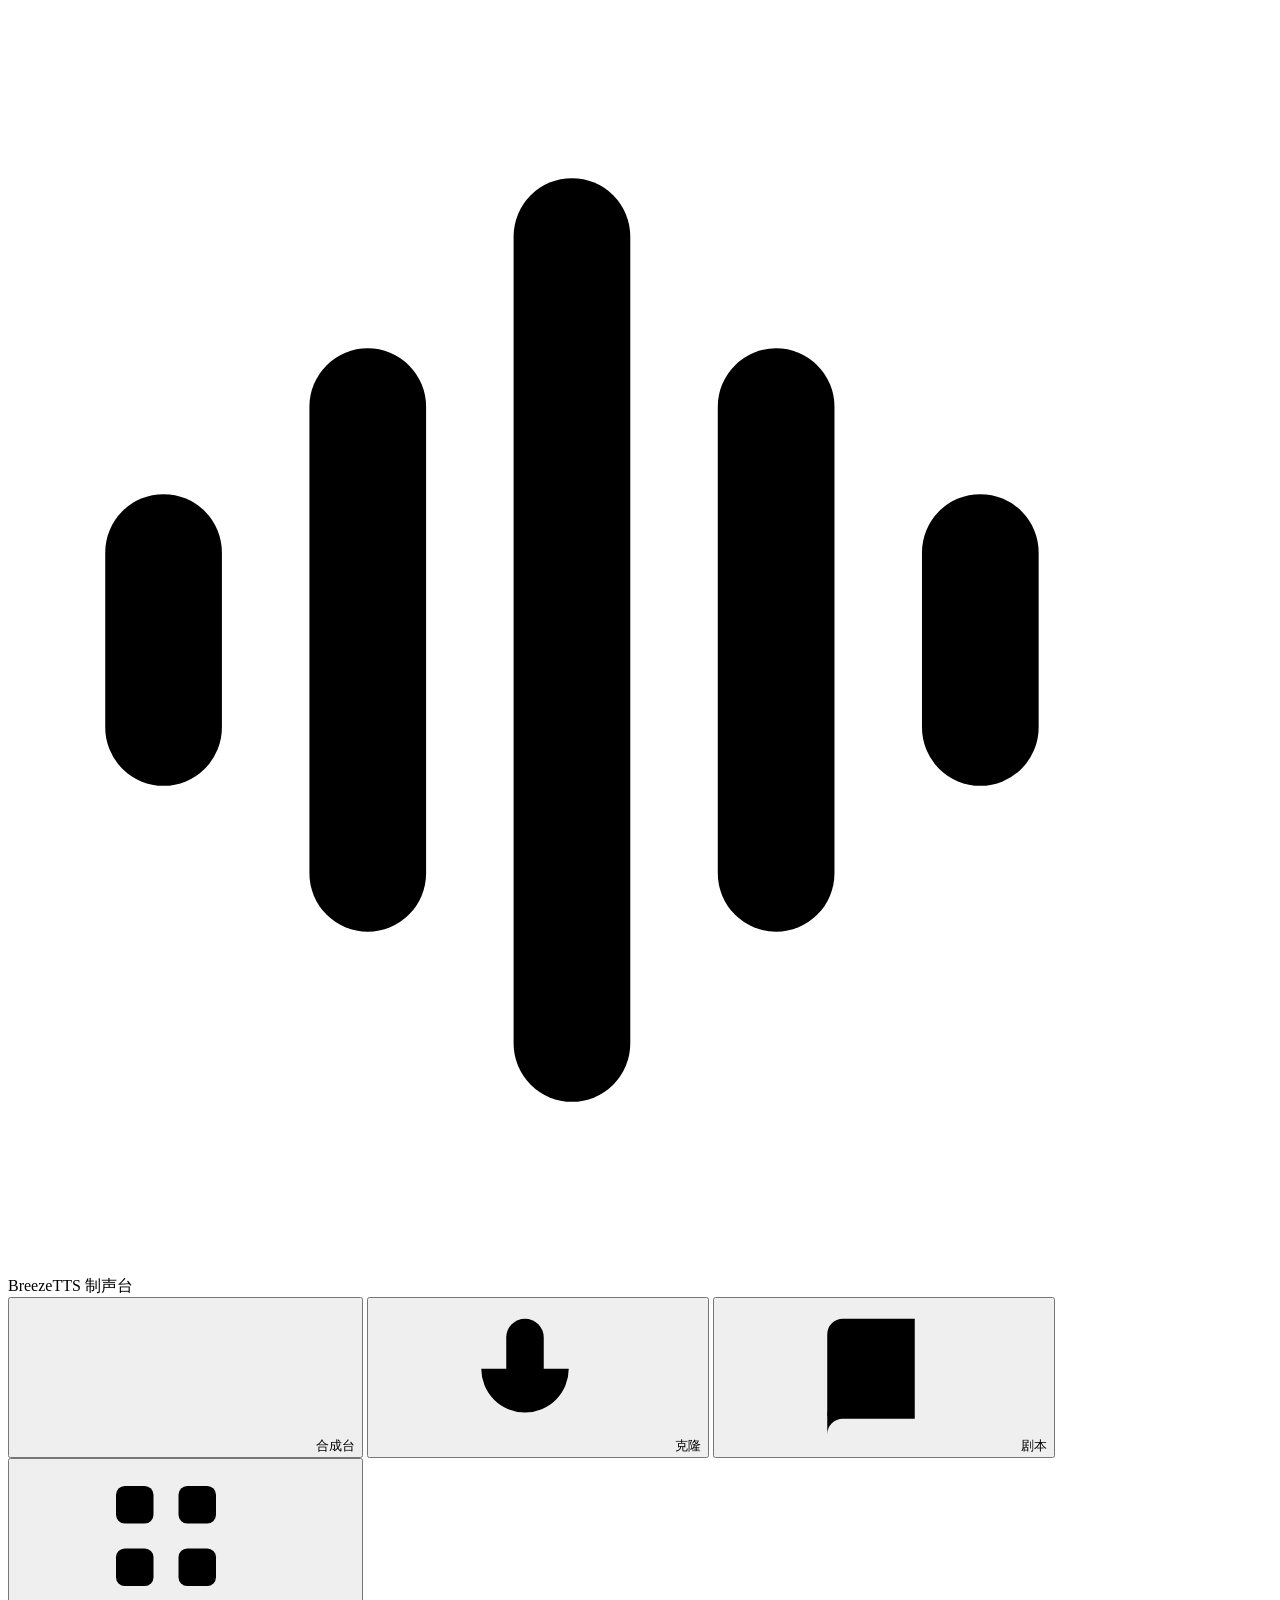
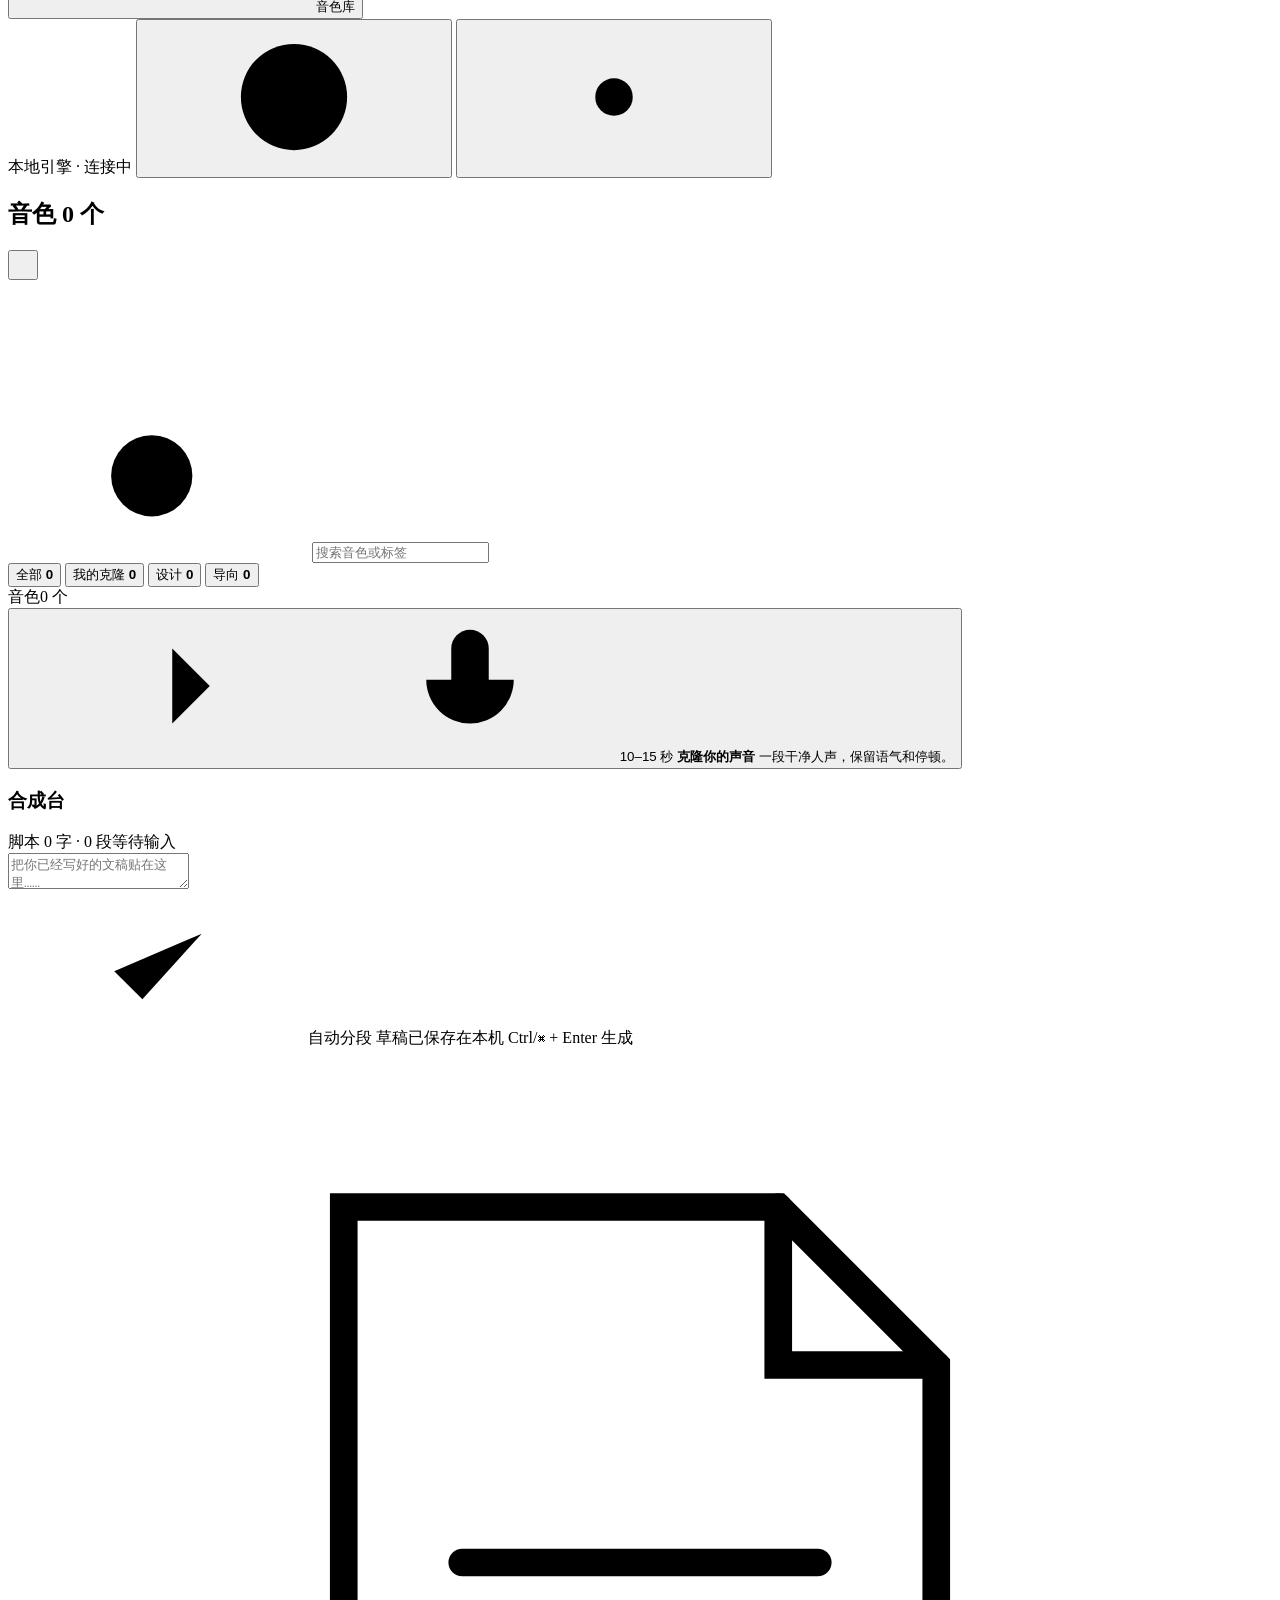
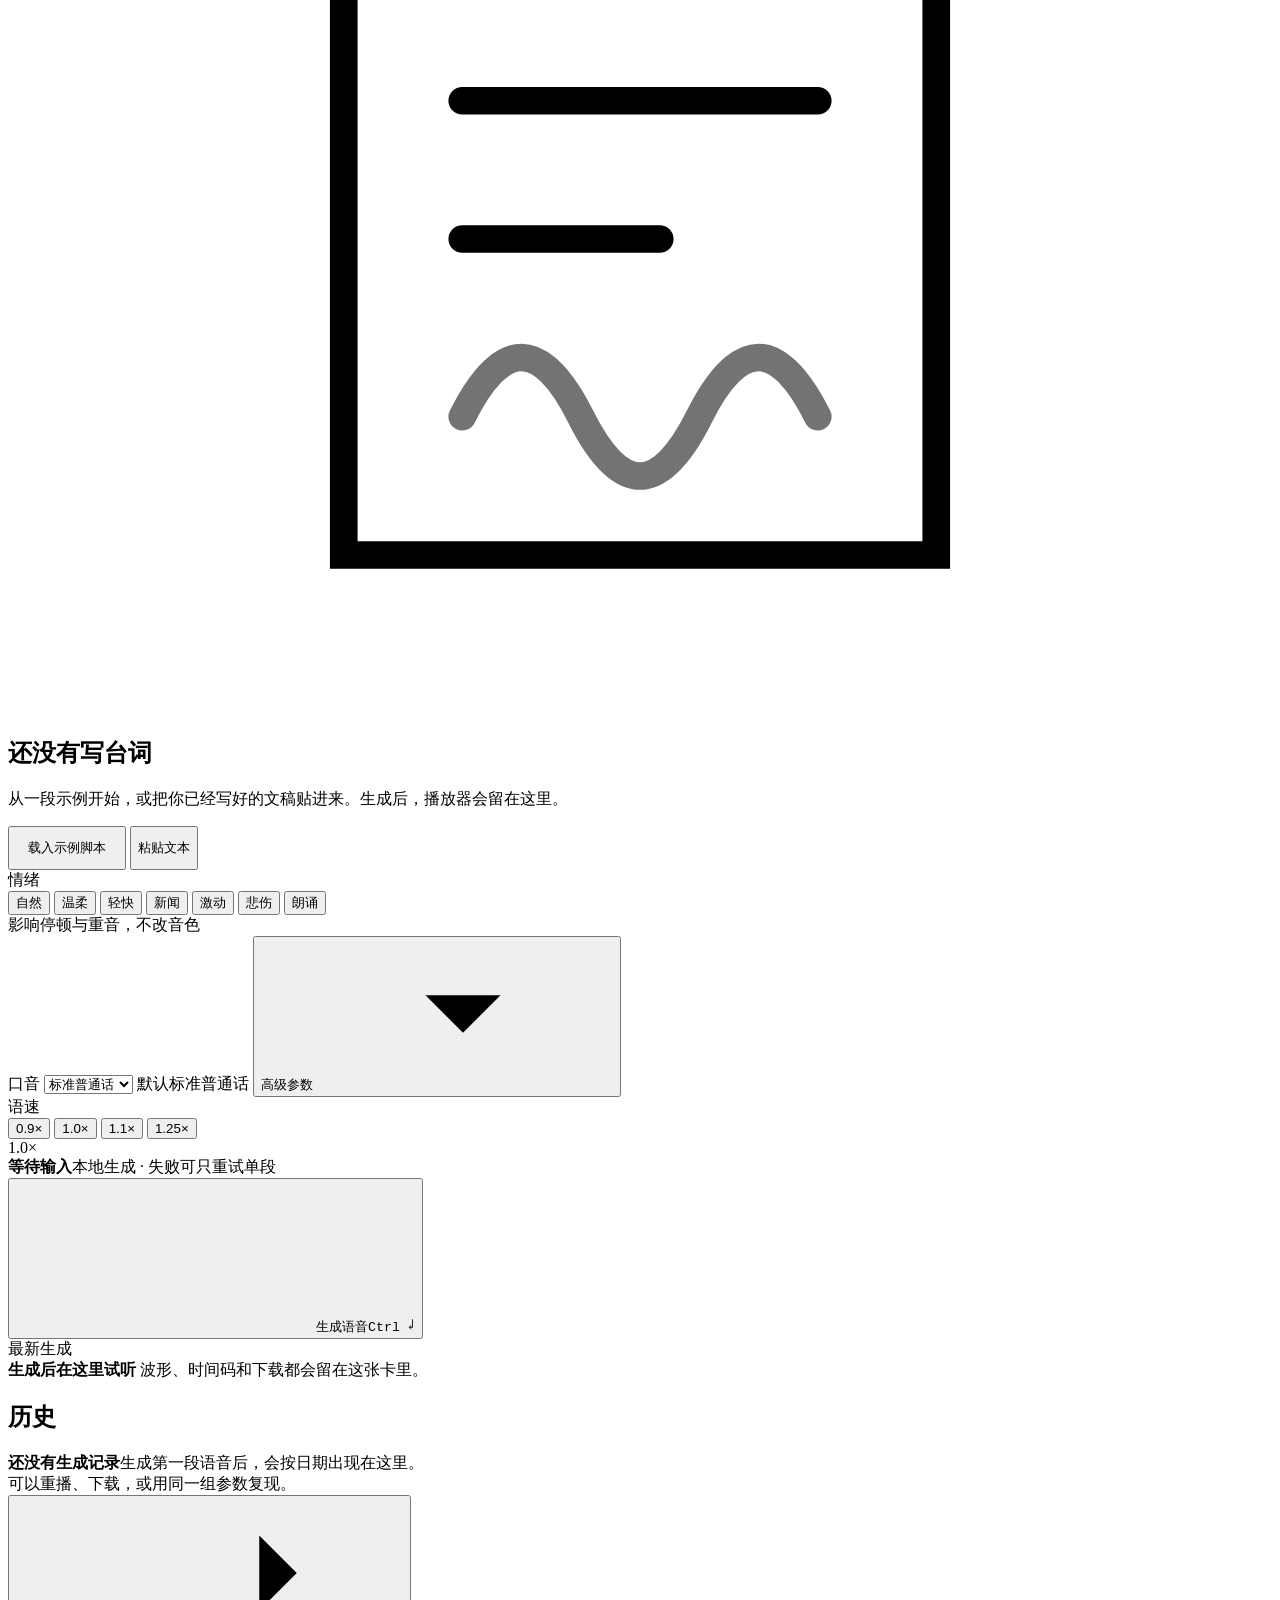
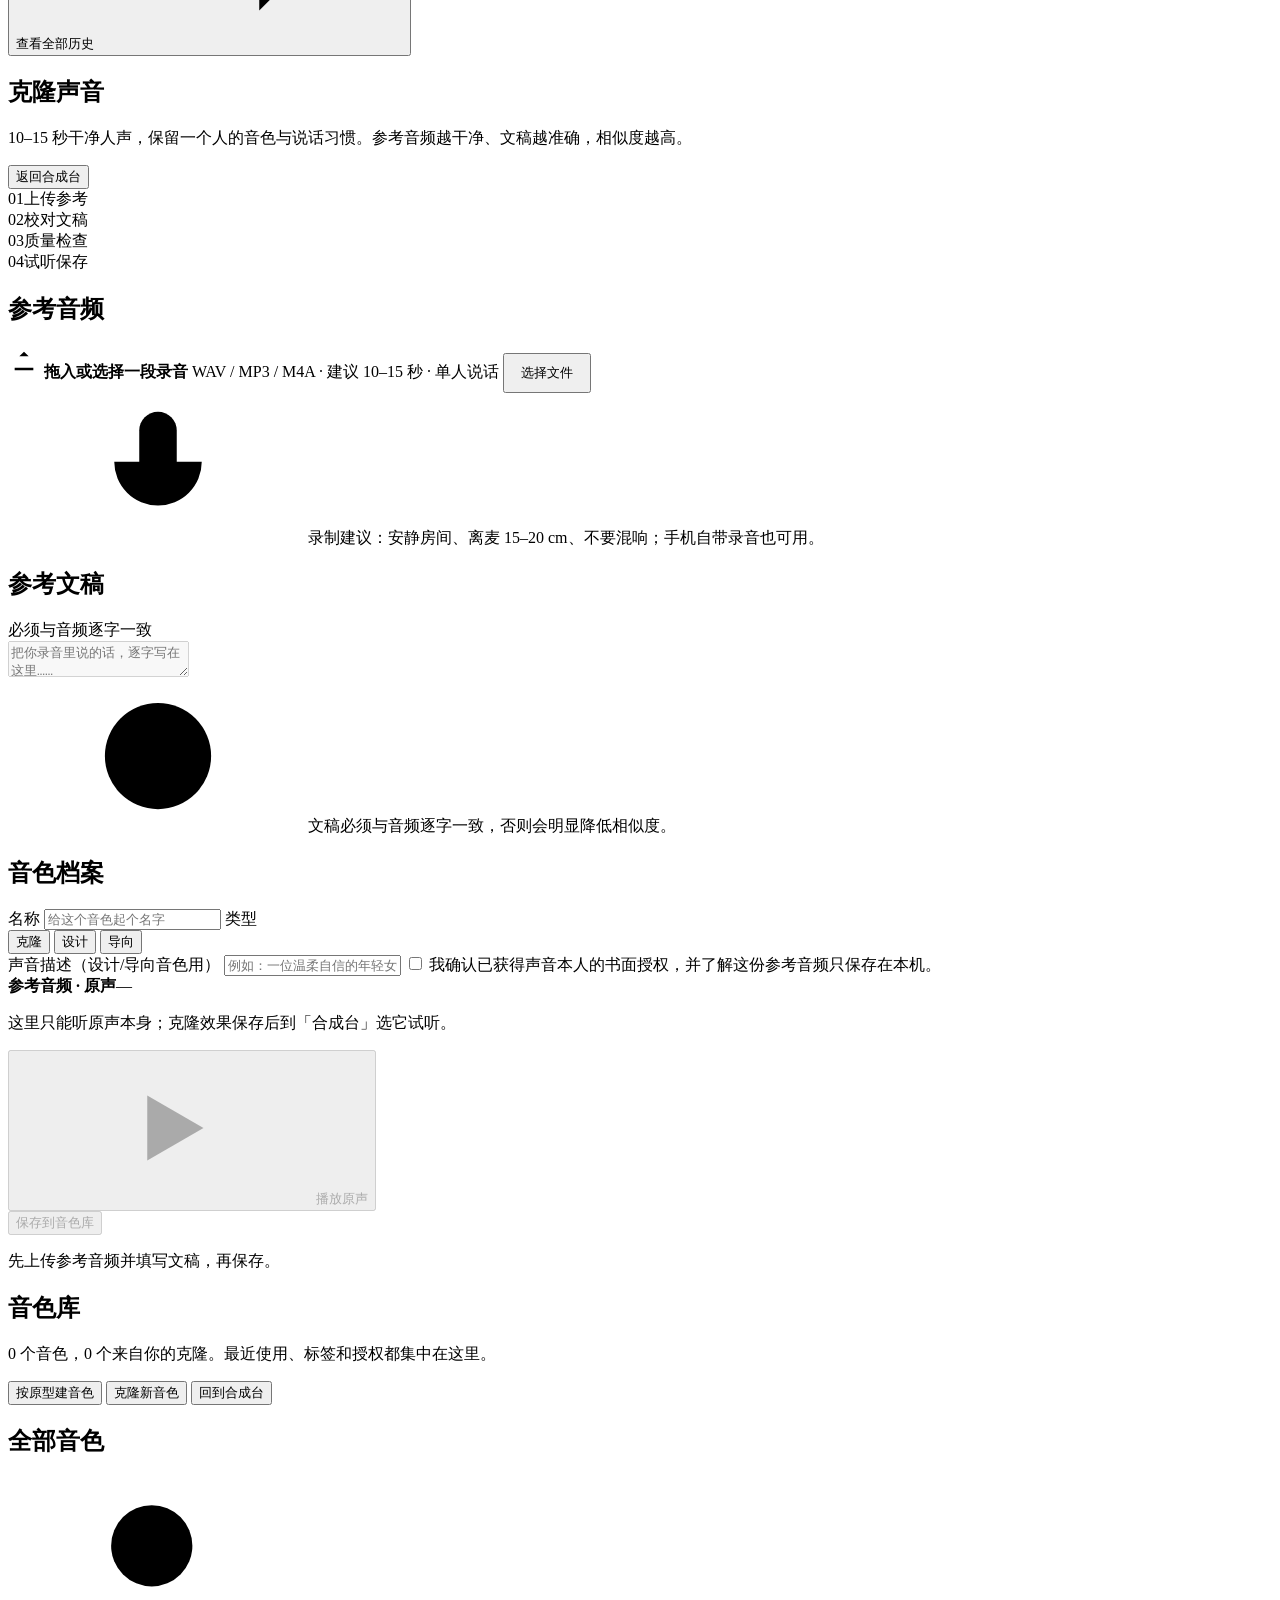
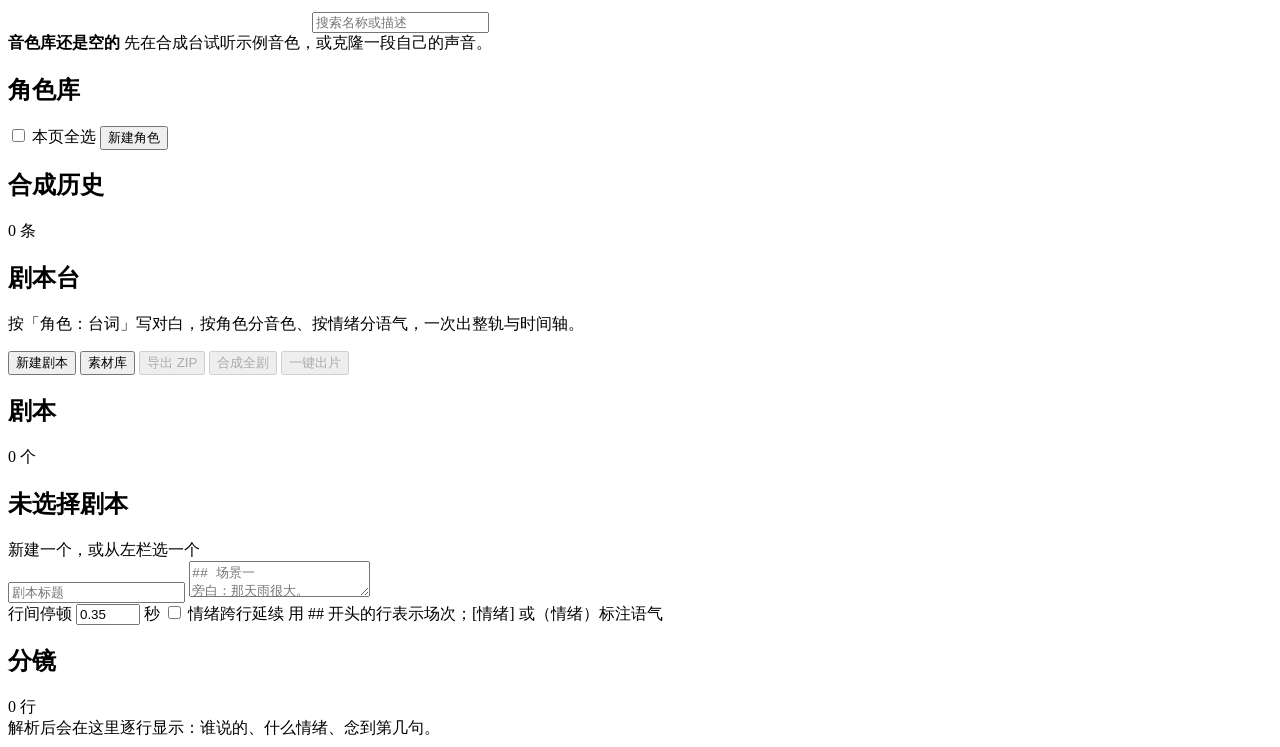
==== commit 3e1e25e8: "fix(script): 收尾审计补三个缺口 —— 自动配角排除 clone / 角色批量编辑 / 描述与台词不截断 上一轮说「P2 全部落地」是拿文档对照文档。这次派只读子代理把 PRD §5 的 " ====
--- a/web/index.html
+++ b/web/index.html
@@ -422,7 +422,38 @@
       <section class="library-section">
         <div class="lib-head">
           <h2>角色库</h2>
-          <button class="btn btn-sm" type="button" id="newRoleBtn">新建角色</button>
+          <div class="lib-head-actions">
+            <label class="role-sel-all">
+              <input type="checkbox" id="roleSelAll">
+              <span>本页全选</span>
+            </label>
+            <button class="btn btn-sm" type="button" id="newRoleBtn">新建角色</button>
+          </div>
+        </div>
+        <div class="role-batch" id="roleBatch" hidden>
+          <span class="role-batch-count" id="roleBatchCount">已选 0 个</span>
+          <label class="field-label" for="roleBatchEmotion">默认情绪</label>
+          <select class="input input-select" id="roleBatchEmotion" aria-label="批量设置默认情绪">
+            <option value="">（不改）</option>
+            <option value="中性">中性</option>
+            <option value="温柔">温柔</option>
+            <option value="开心">开心</option>
+            <option value="愤怒">愤怒</option>
+            <option value="悲伤">悲伤</option>
+            <option value="紧张">紧张</option>
+            <option value="兴奋">兴奋</option>
+            <option value="平静">平静</option>
+            <option value="严肃">严肃</option>
+            <option value="犹豫">犹豫</option>
+          </select>
+          <label class="field-label" for="roleBatchSpeed">语速</label>
+          <input class="input" id="roleBatchSpeed" type="number" min="0.5" max="2" step="0.05" placeholder="（不改）" aria-label="批量设置语速">
+          <label class="field-label" for="roleBatchVoice">音色</label>
+          <select class="input input-select" id="roleBatchVoice" aria-label="批量设置音色">
+            <option value="">（不改）</option>
+          </select>
+          <button class="btn btn-sm primary" type="button" id="roleBatchApply">应用到选中</button>
+          <button class="btn btn-sm" type="button" id="roleBatchClear">取消选择</button>
         </div>
         <div class="role-grid" id="roleGrid"></div>
         <div class="empty-hint" id="roleEmpty" hidden>还没有角色。角色是一套「人设」：绑定音色 + 默认参数，点一下就能整套装好。</div>
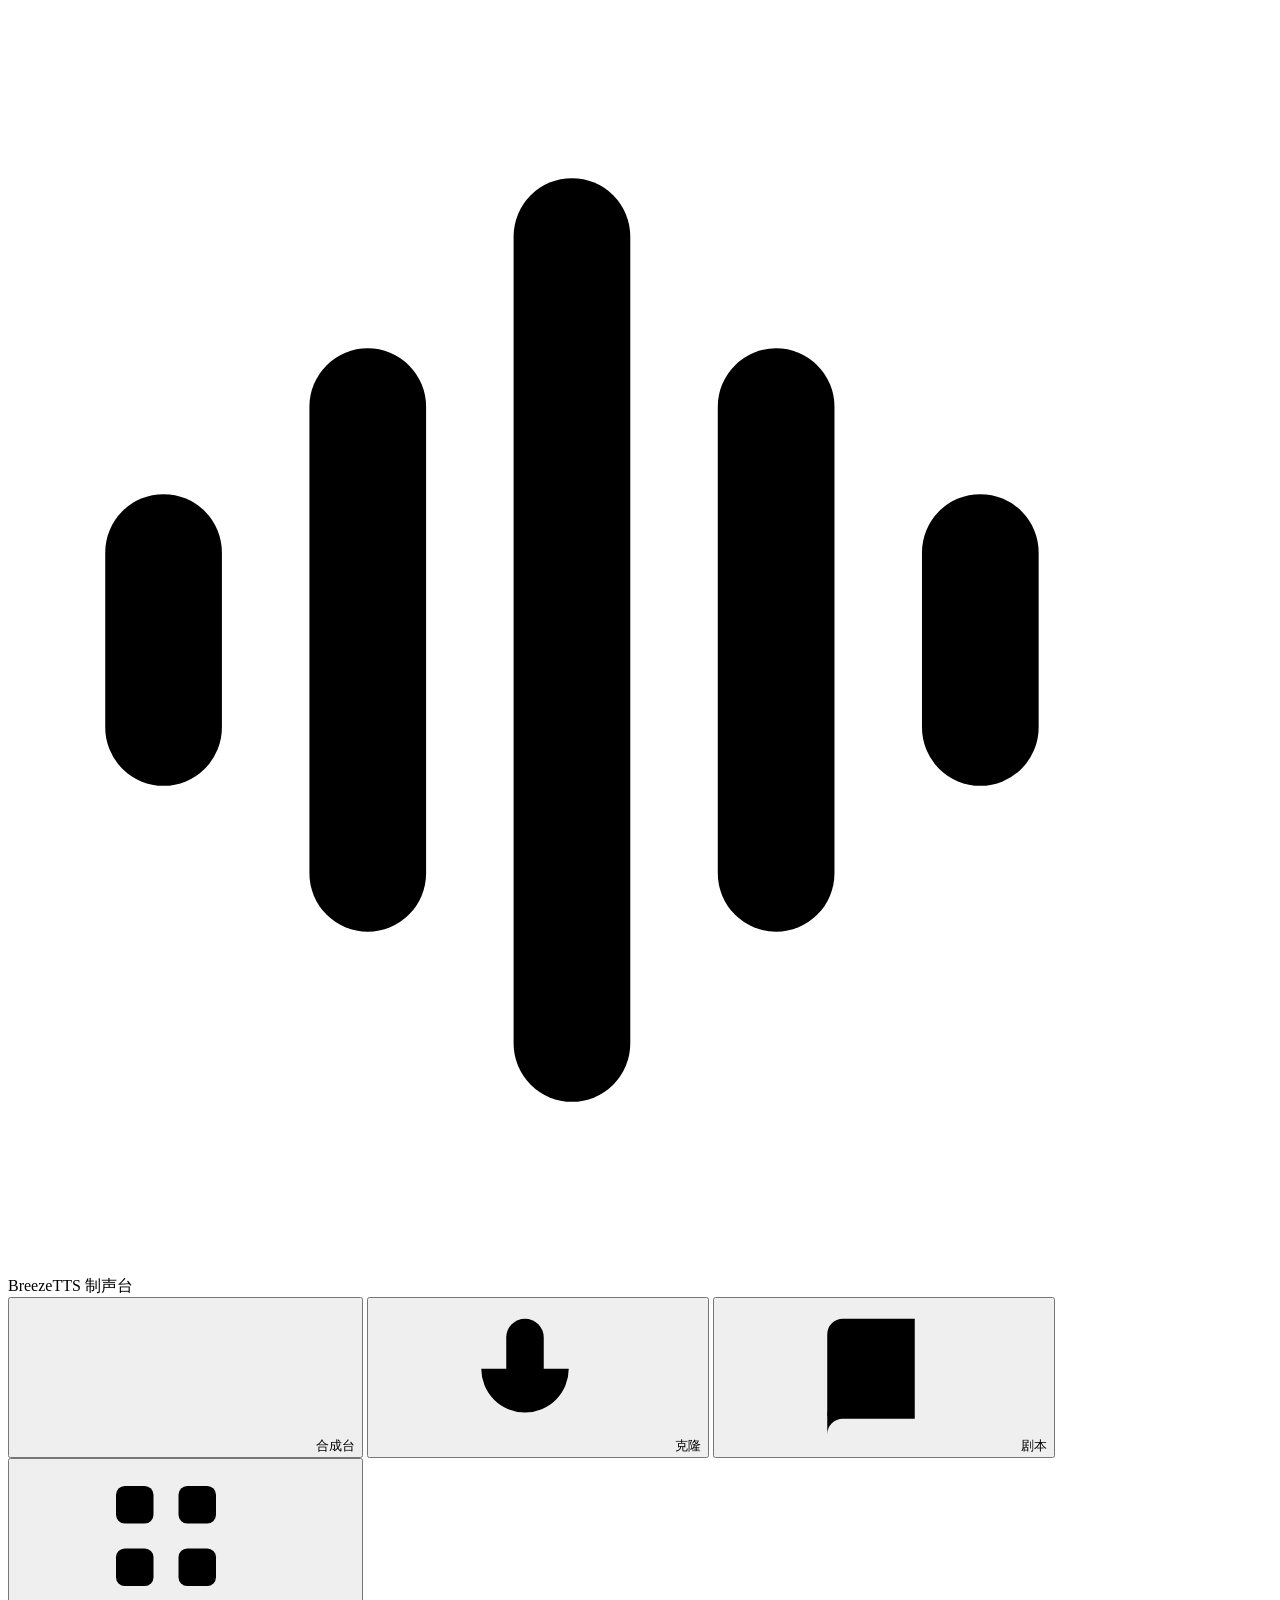
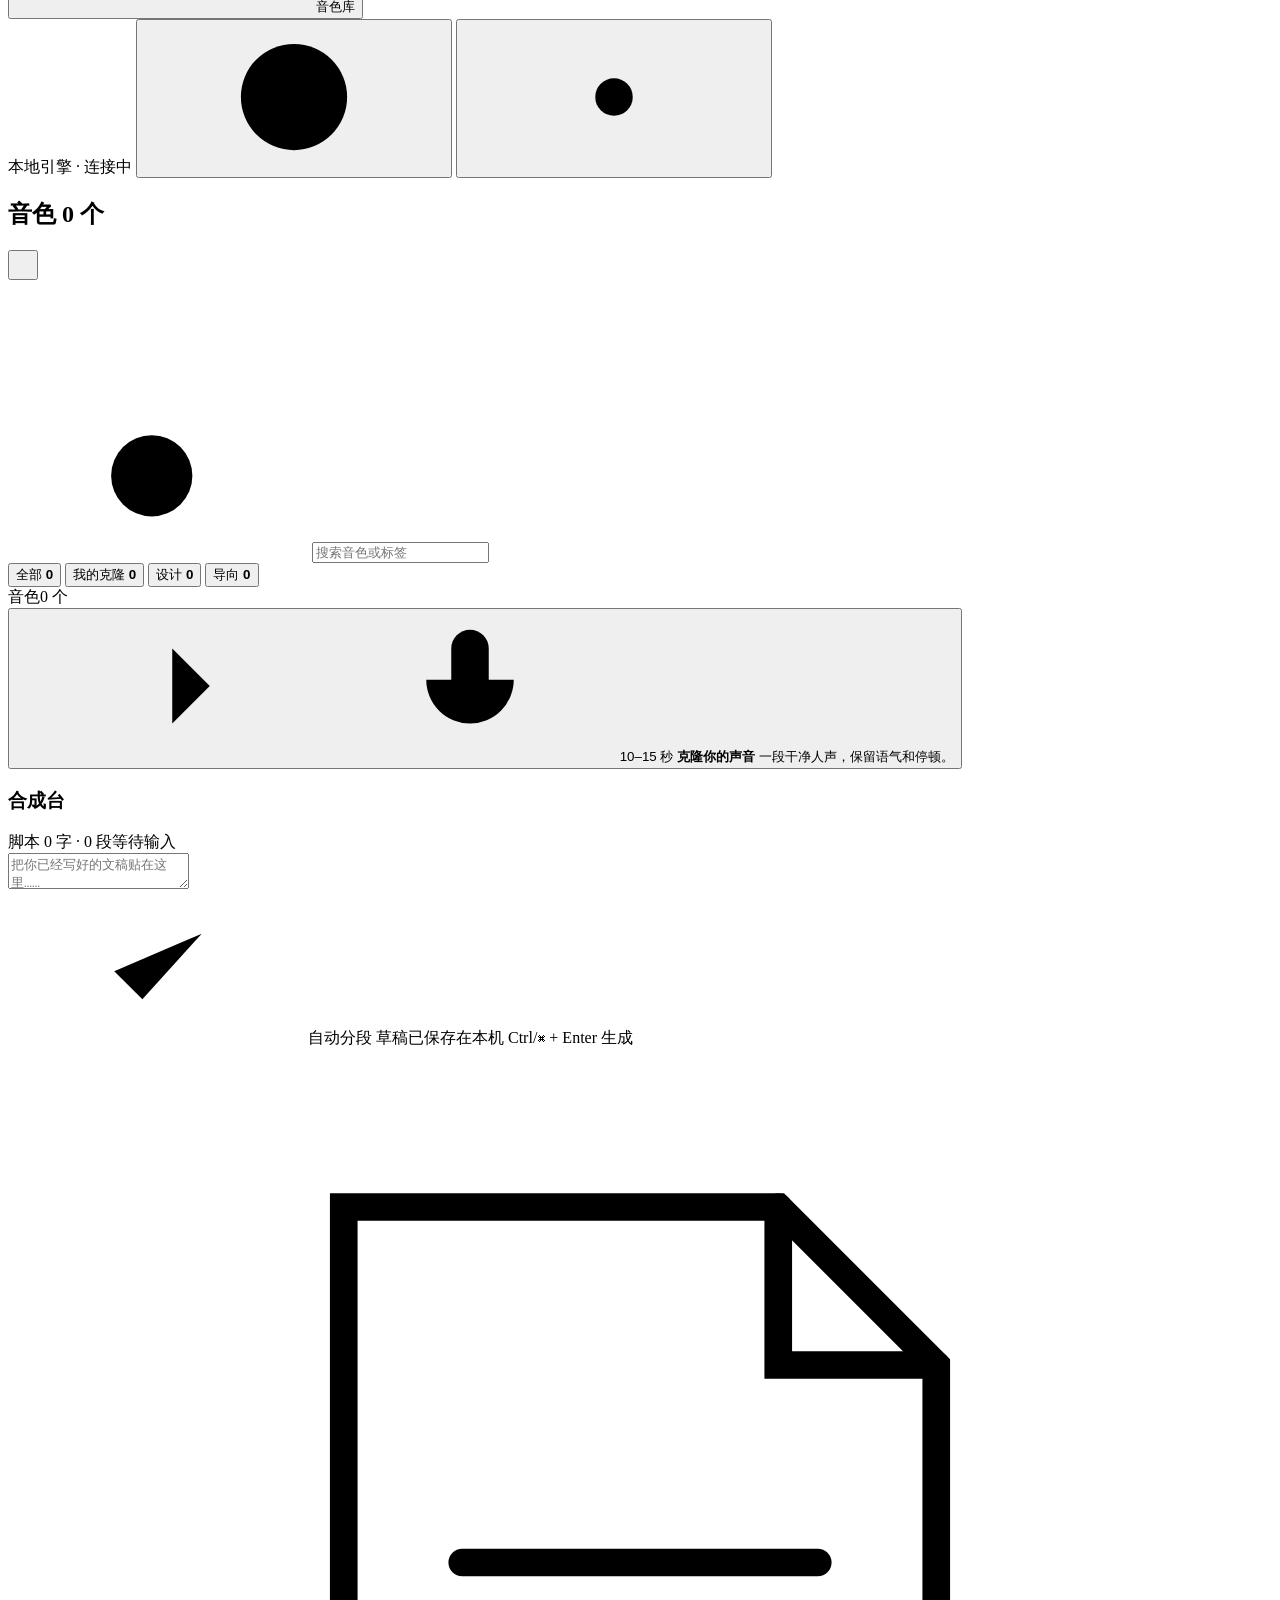
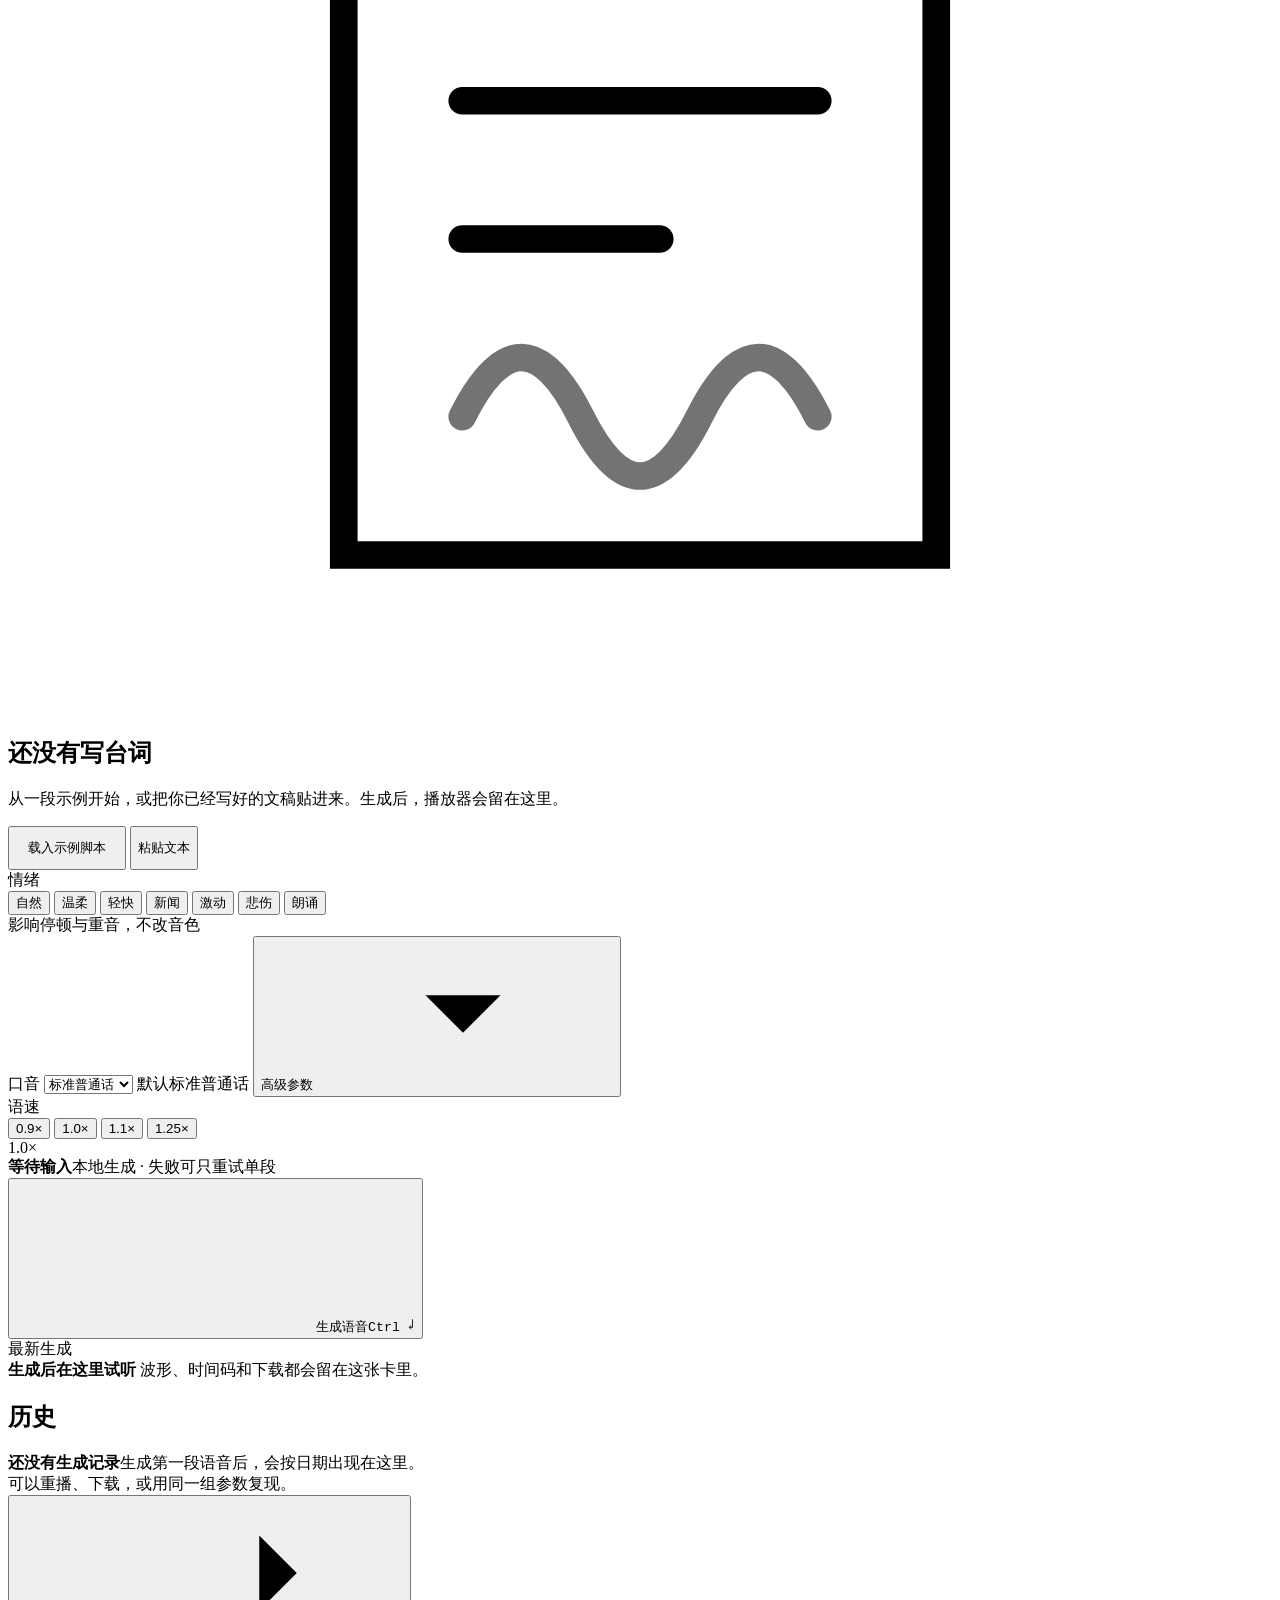
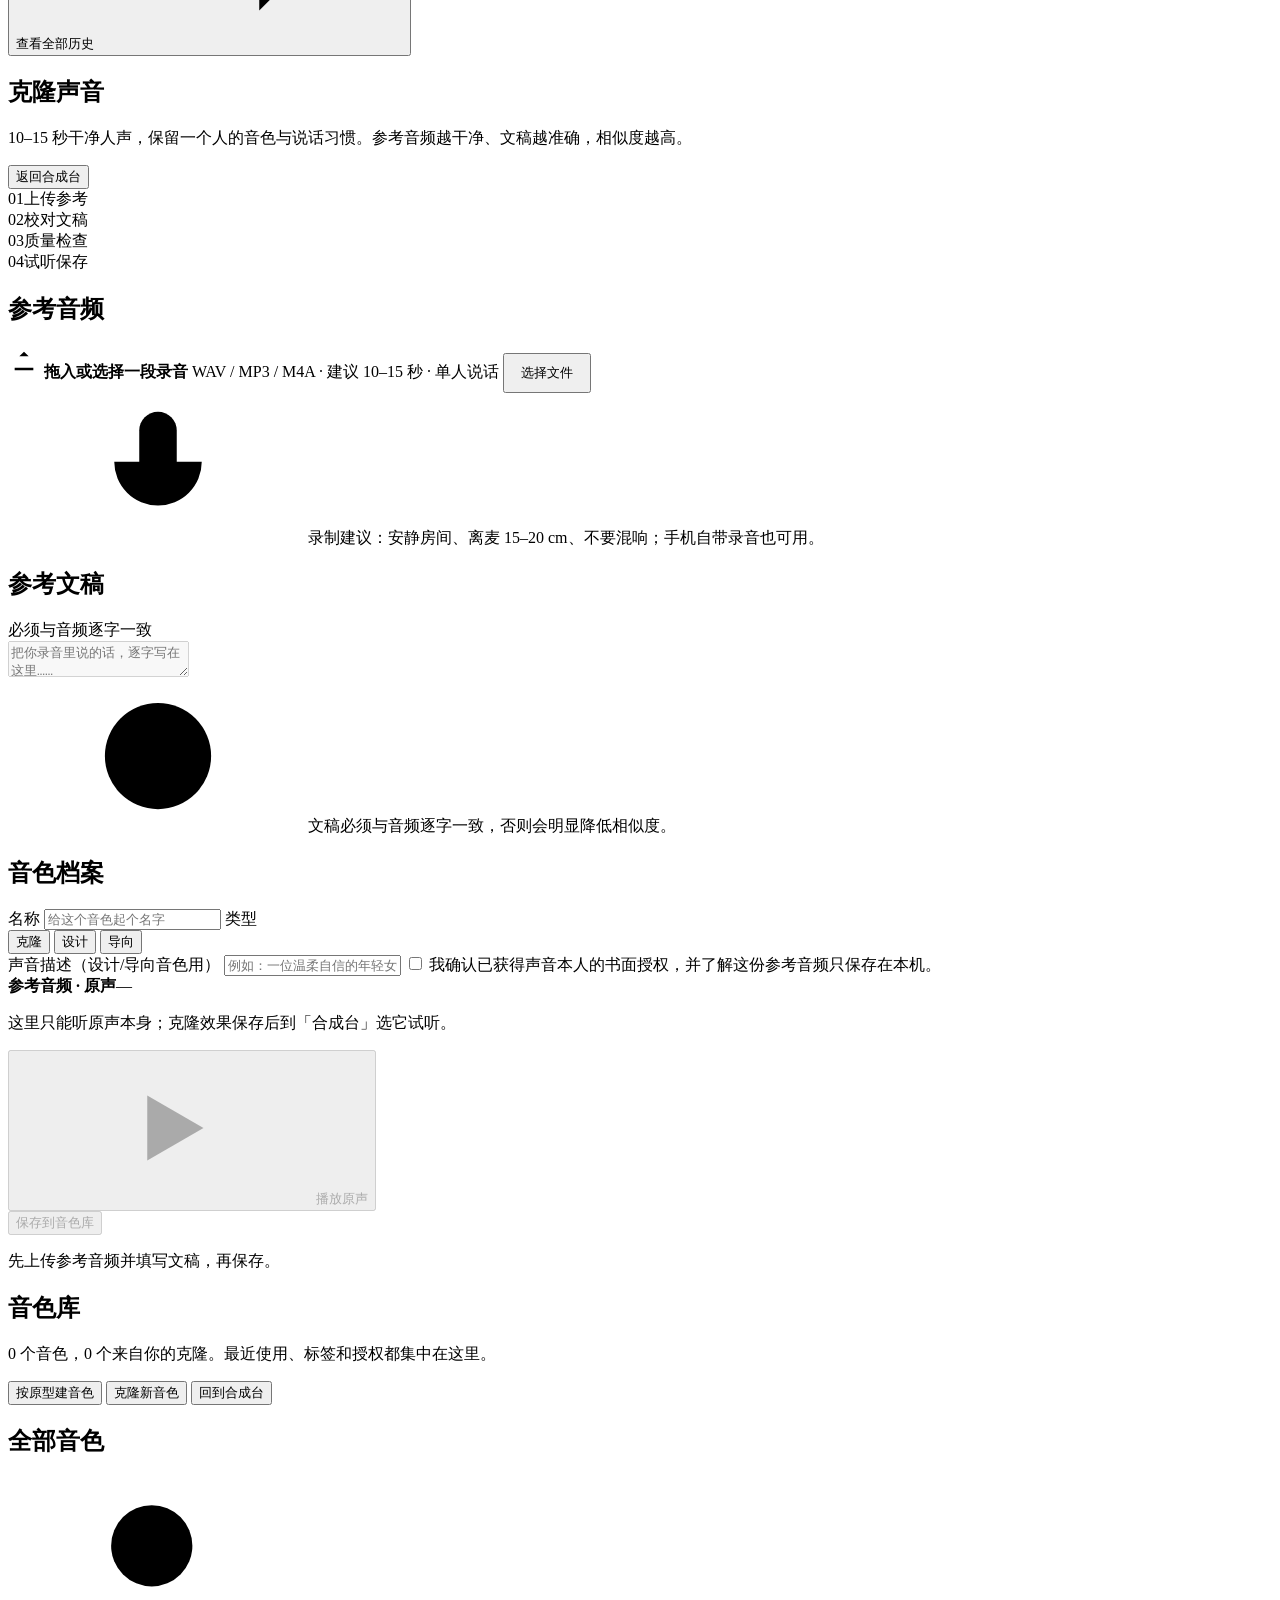
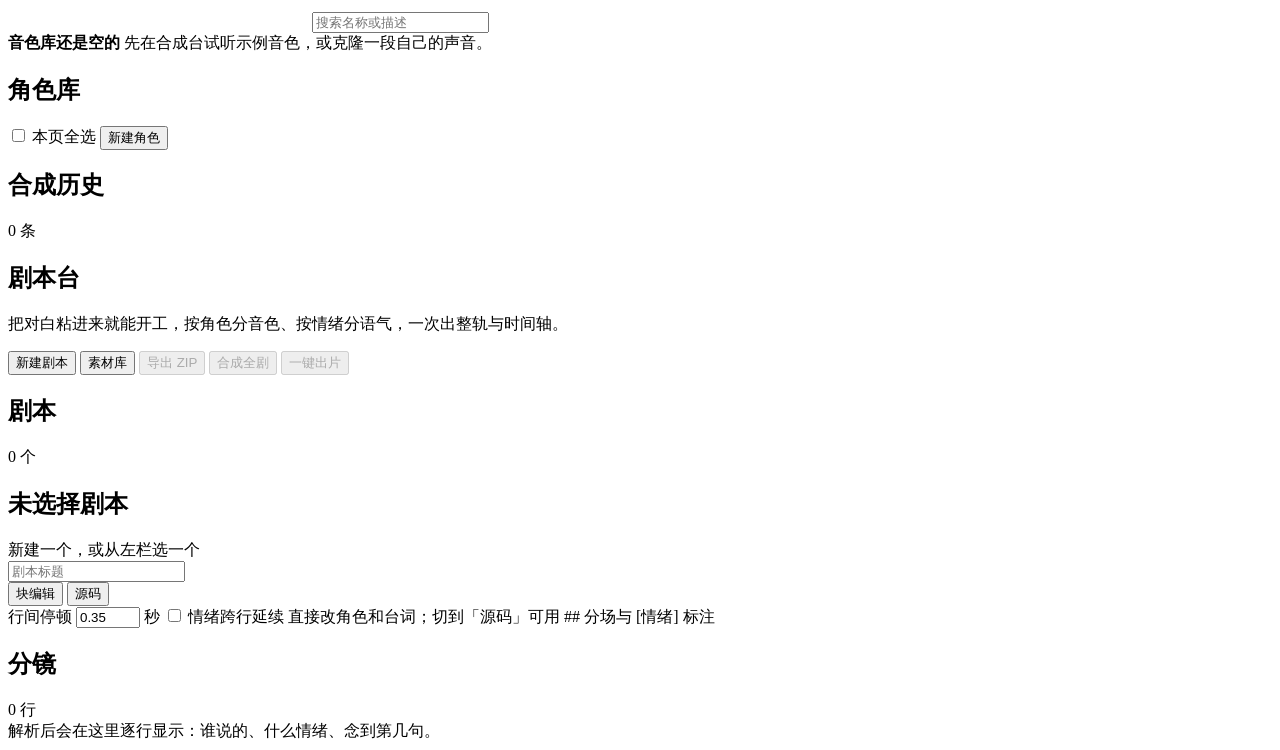
==== commit 42d590ad: "feat(Bee Studio): Bee Studio 前端全面升级 + route-lint CI 门禁 - 新增 web/bee-studio.html: 蜂蜜暖色调 AI 视频工作台（toke" ====
--- a/web/index.html
+++ b/web/index.html
@@ -469,7 +469,7 @@
       <div class="page-head">
         <div>
           <h1>剧本台</h1>
-          <p id="scriptDesc">按「角色：台词」写对白，按角色分音色、按情绪分语气，一次出整轨与时间轴。</p>
+          <p id="scriptDesc">把对白粘进来就能开工，按角色分音色、按情绪分语气，一次出整轨与时间轴。</p>
         </div>
         <div class="head-actions">
           <button class="btn" type="button" id="newScriptBtn">新建剧本</button>
@@ -488,13 +488,18 @@
           <div class="script-list" id="scriptList"></div>
         </aside>
 
-        <section class="panel script-col-edit">
+        <section class="panel script-col-edit" id="scriptEditPane">
           <div class="panel-head">
             <h2 id="scriptTitle">未选择剧本</h2>
             <span class="panel-note" id="scriptMeta">新建一个，或从左栏选一个</span>
           </div>
           <input class="input script-title-input" id="scriptTitleInput" placeholder="剧本标题" aria-label="剧本标题">
-          <textarea class="input script-raw" id="scriptRaw" spellcheck="false" aria-label="剧本文本"
+          <div class="script-mode-switch" role="tablist" aria-label="剧本编辑视图">
+            <button class="seg-btn is-on" type="button" id="scriptModeBlocks" role="tab" aria-selected="true">块编辑</button>
+            <button class="seg-btn" type="button" id="scriptModeSource" role="tab" aria-selected="false">源码</button>
+          </div>
+          <div class="script-blocks" id="scriptBlocks"></div>
+          <textarea class="input script-raw" id="scriptRaw" spellcheck="false" aria-label="剧本文本" hidden
             placeholder="## 场景一&#10;旁白：那天雨很大。&#10;雪峰[愤怒]：你再说一遍？&#10;小满（迟疑）：我不敢……"></textarea>
           <div class="script-toolbar">
             <label class="script-field">行间停顿
@@ -505,7 +510,7 @@
               <input type="checkbox" id="emotionCarry">
               <span>情绪跨行延续</span>
             </label>
-            <span class="script-hint" id="scriptHint">用 ## 开头的行表示场次；[情绪] 或（情绪）标注语气</span>
+            <span class="script-hint" id="scriptHint">直接改角色和台词；切到「源码」可用 ## 分场与 [情绪] 标注</span>
           </div>
           <div class="scene-moods" id="sceneMoods" hidden>
             <div class="scene-moods-head">
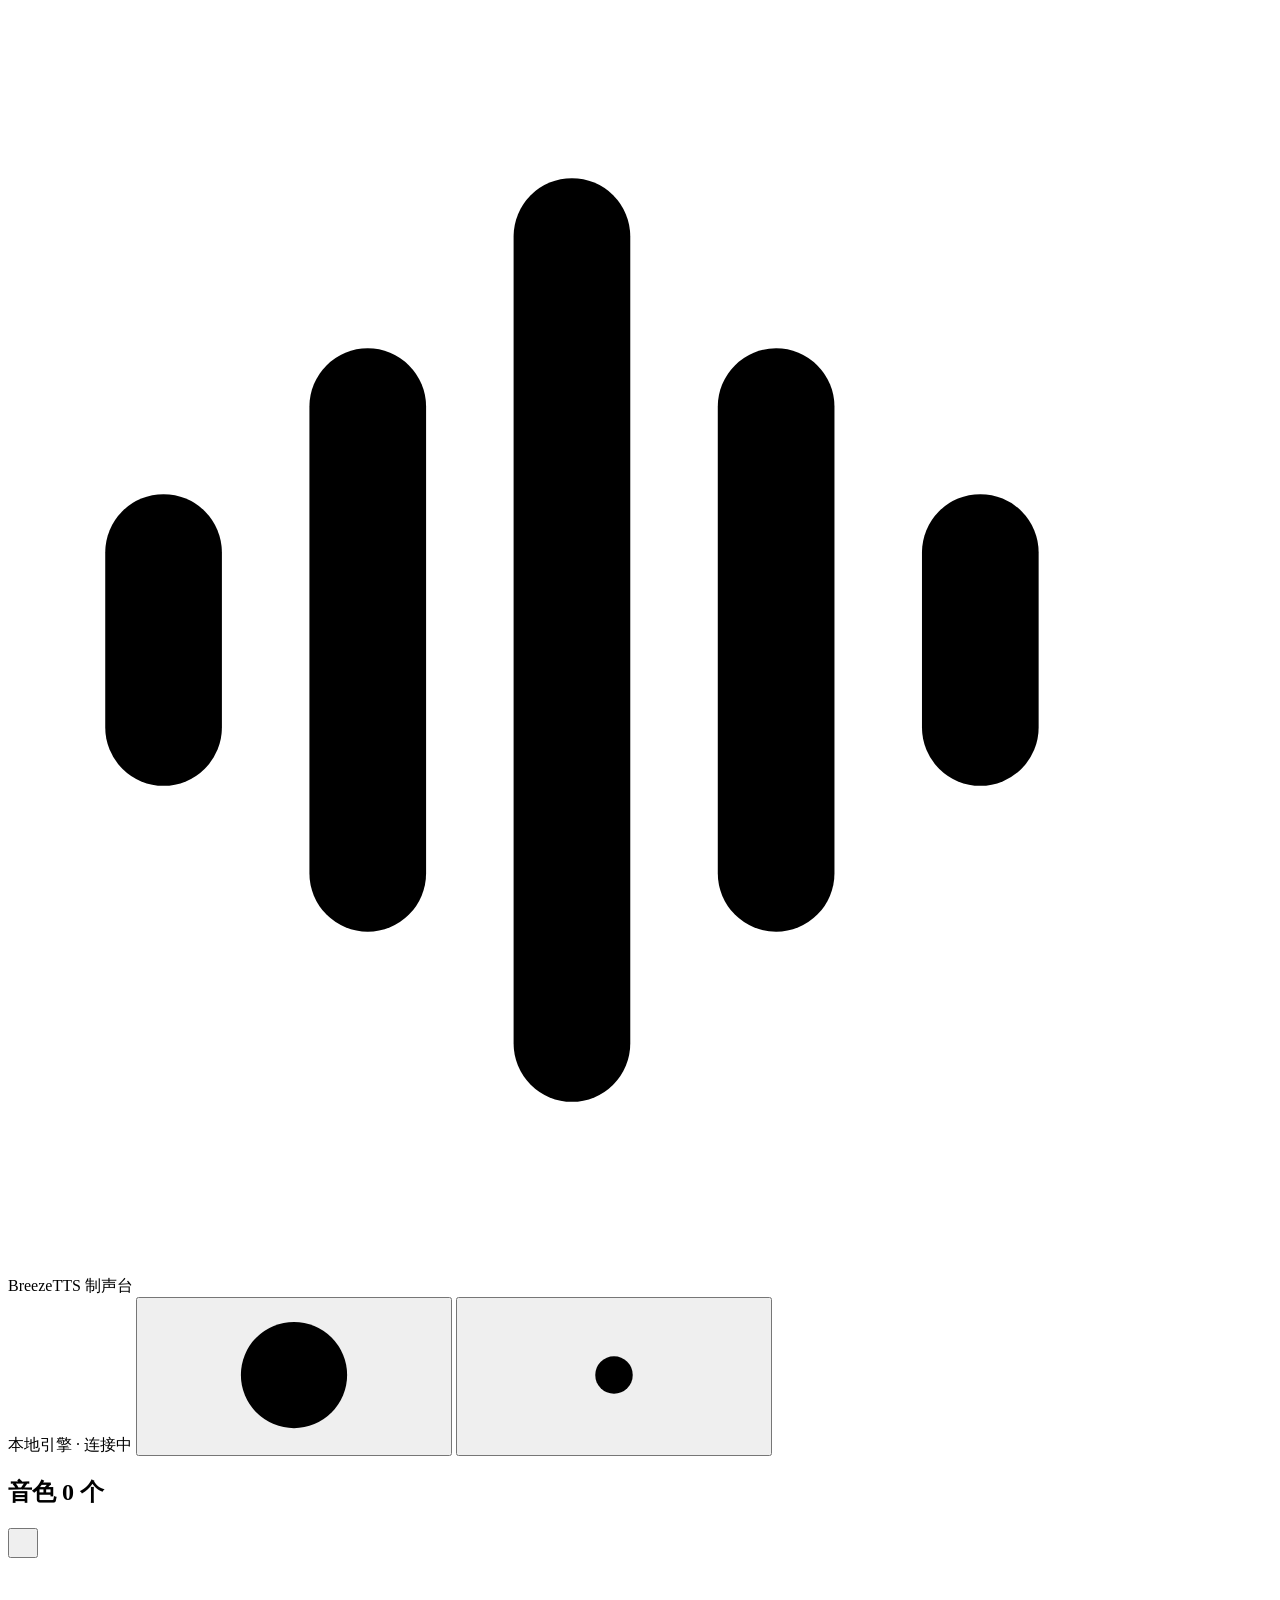
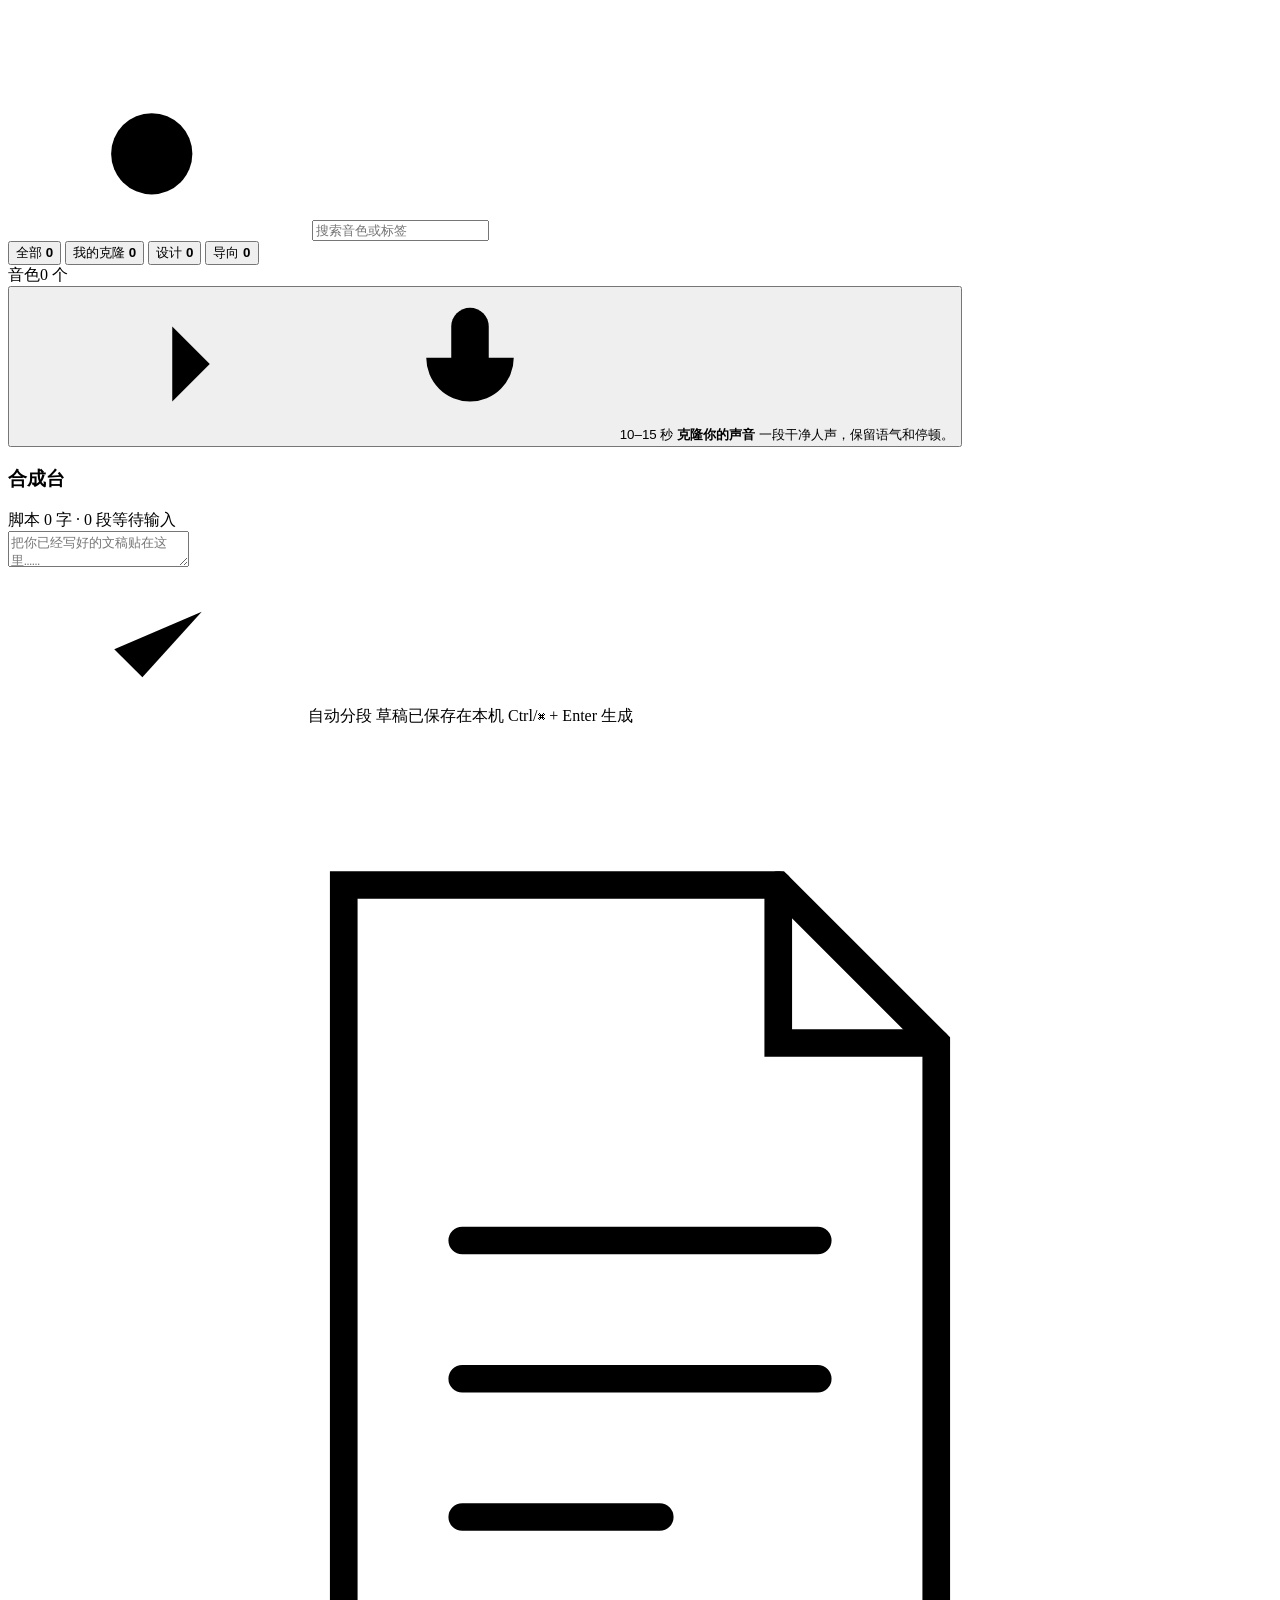
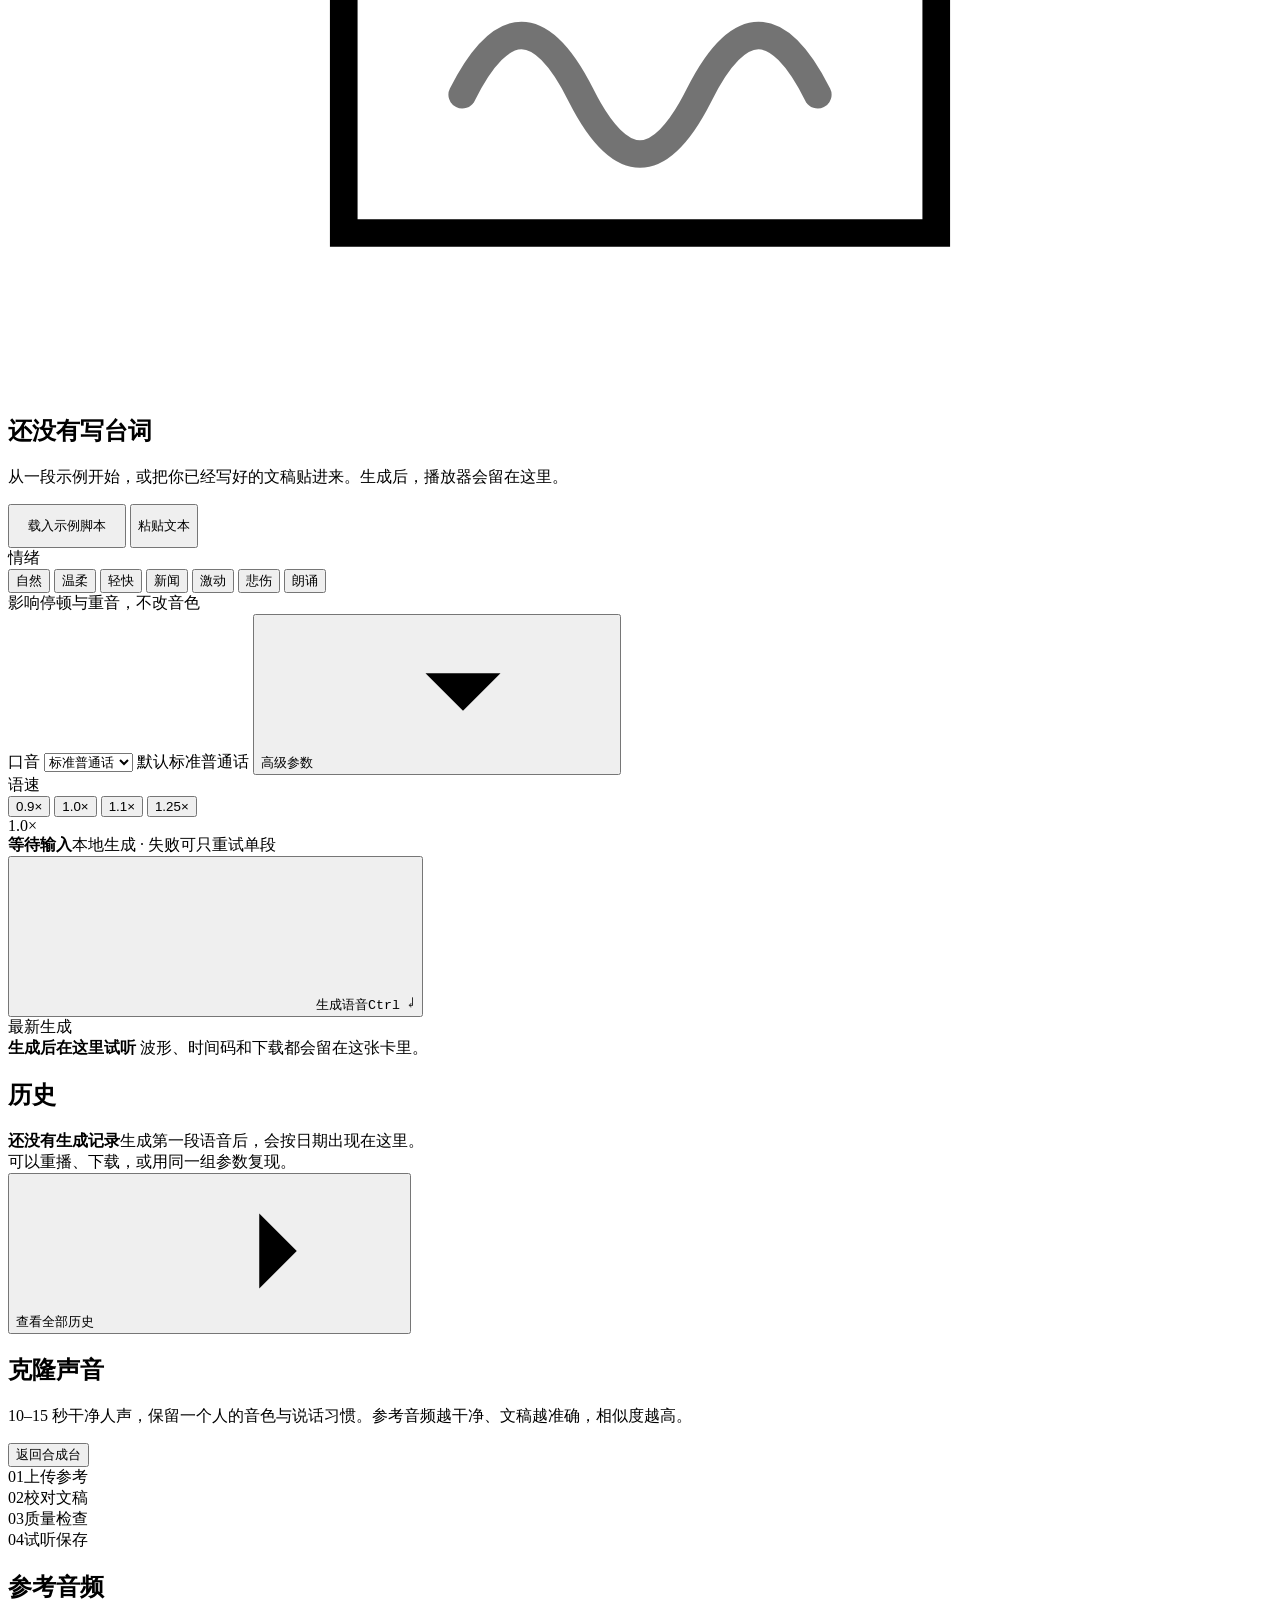
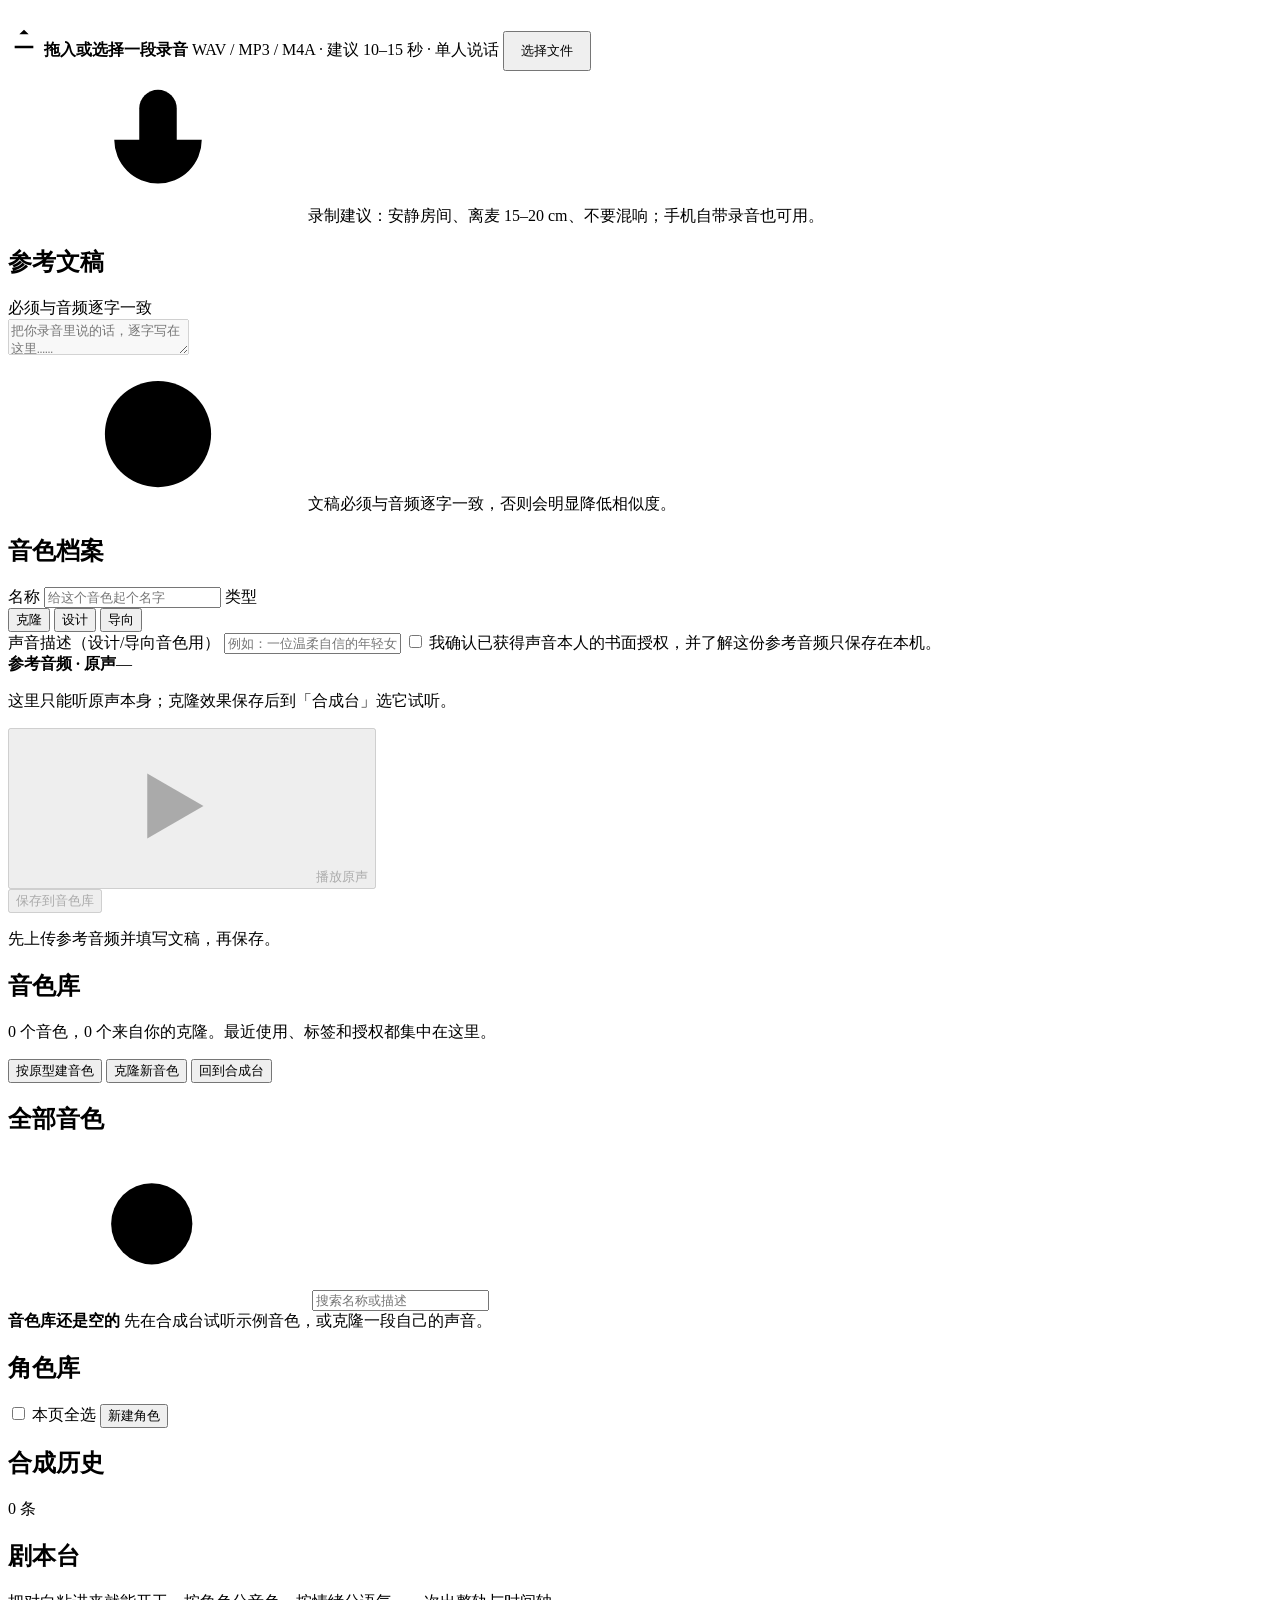
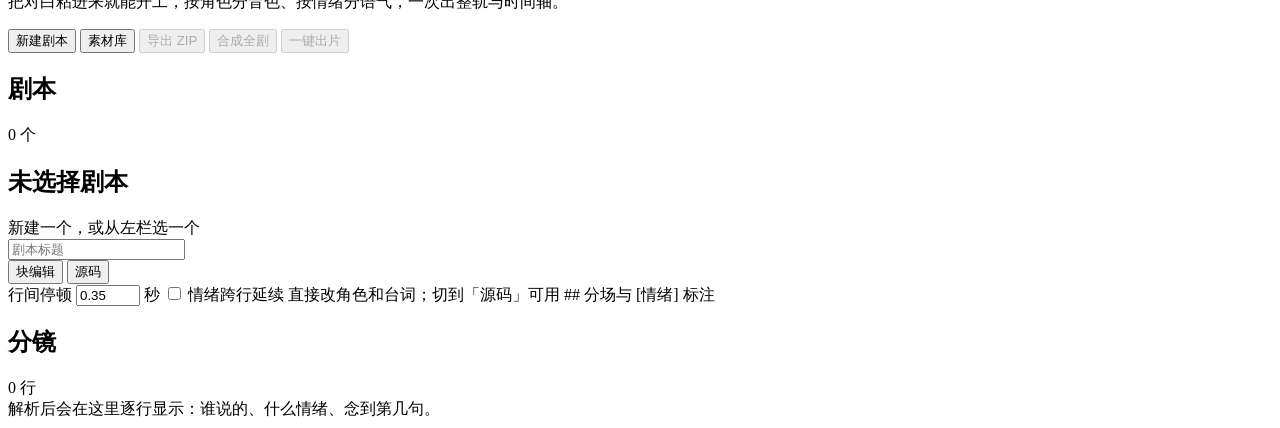
==== commit 0bbd25fc: "refactor(web): 抽离共享设计令牌与顶栏组件 - web/shared/{tokens.css,topbar.js,ui.js} 作为单一视觉来源 - 制声台 index.html 改用 " ====
--- a/web/index.html
+++ b/web/index.html
@@ -6,6 +6,7 @@
 <title>BreezeTTS Studio · 制声台</title>
 <link rel="stylesheet" href="/styles.css">
 <link rel="stylesheet" href="/app.css">
+<script src="/shared/topbar.js" defer></script>
 </head>
 <body data-screen="workbench" data-state="default">
 
@@ -43,8 +44,9 @@
 </svg>
 
 <div class="app">
-  <header class="topbar">
-    <div class="brand">
+  <!-- 顶栏结构与站点共用组件，深色皮肤仍由 app.css 提供 -->
+  <bee-topbar mode="app" active="workbench" theme="off">
+    <div slot="brand" class="brand">
       <svg class="brand-mark" viewBox="0 0 26 26" aria-hidden="true">
         <rect x="2" y="10" width="2.4" height="6" rx="1.2" fill="currentColor"/>
         <rect x="6.2" y="7" width="2.4" height="12" rx="1.2" fill="currentColor"/>
@@ -56,18 +58,10 @@
       <span class="brand-div"></span>
       <span class="brand-sub">制声台</span>
     </div>
-    <nav class="nav" aria-label="主导航">
-      <button type="button" data-screen="workbench" aria-current="page"><svg class="icon"><use href="#i-wave"/></svg>合成台</button>
-      <button type="button" data-screen="clone"><svg class="icon"><use href="#i-mic"/></svg>克隆</button>
-      <button type="button" data-screen="script"><svg class="icon"><use href="#i-book"/></svg>剧本</button>
-      <button type="button" data-screen="library"><svg class="icon"><use href="#i-grid"/></svg>音色库</button>
-    </nav>
-    <div class="top-actions">
-      <span class="engine" id="engineState"><span class="dot"></span><span id="engineText">本地引擎 · 连接中</span></span>
-      <button class="icon-btn" type="button" aria-label="帮助与说明" id="helpBtn"><svg class="icon"><use href="#i-help"/></svg></button>
-      <button class="icon-btn" type="button" aria-label="设置与诊断" id="settingsBtn"><svg class="icon"><use href="#i-settings"/></svg></button>
-    </div>
-  </header>
+    <span class="engine" id="engineState"><span class="dot"></span><span id="engineText">本地引擎 · 连接中</span></span>
+    <button class="icon-btn" type="button" aria-label="帮助与说明" id="helpBtn"><svg class="icon"><use href="#i-help"/></svg></button>
+    <button class="icon-btn" type="button" aria-label="设置与诊断" id="settingsBtn"><svg class="icon"><use href="#i-settings"/></svg></button>
+  </bee-topbar>
 
   <main>
     <!-- ============ screen 1: workbench ============ -->
@@ -655,6 +649,17 @@
     </select>
     <label class="field-label" for="roleVoice">绑定音色</label>
     <select class="input input-select" id="roleVoice" aria-label="绑定音色"></select>
+    <label class="field-label">视频参考图（可选，绑定到本角色）</label>
+    <div style="display:flex;gap:10px;align-items:center">
+      <img id="roleRefThumb" alt="" style="display:none;width:56px;height:56px;object-fit:cover;border-radius:8px;border:1px solid var(--line)">
+      <input class="input" id="roleRefFile" type="file" accept="image/png,image/jpeg,image/webp" style="padding:6px">
+      <button class="btn" type="button" id="uploadRoleRefBtn">上传</button>
+    </div>
+    <label class="field-label" style="display:flex;gap:8px;align-items:flex-start;font-weight:400;cursor:pointer">
+      <input id="roleRefConsent" type="checkbox" style="margin-top:3px">
+      <span>我确认拥有这张肖像的使用授权；云端出片时会把它上传给第三方模型服务</span>
+    </label>
+    <div id="roleRefErr" style="display:none;color:var(--danger);font-size:12px"></div>
     <div class="dlg-actions">
       <button class="btn" type="button" data-close="roleDlg">取消</button>
       <button class="btn-primary" type="button" id="saveRoleBtn">保存</button>
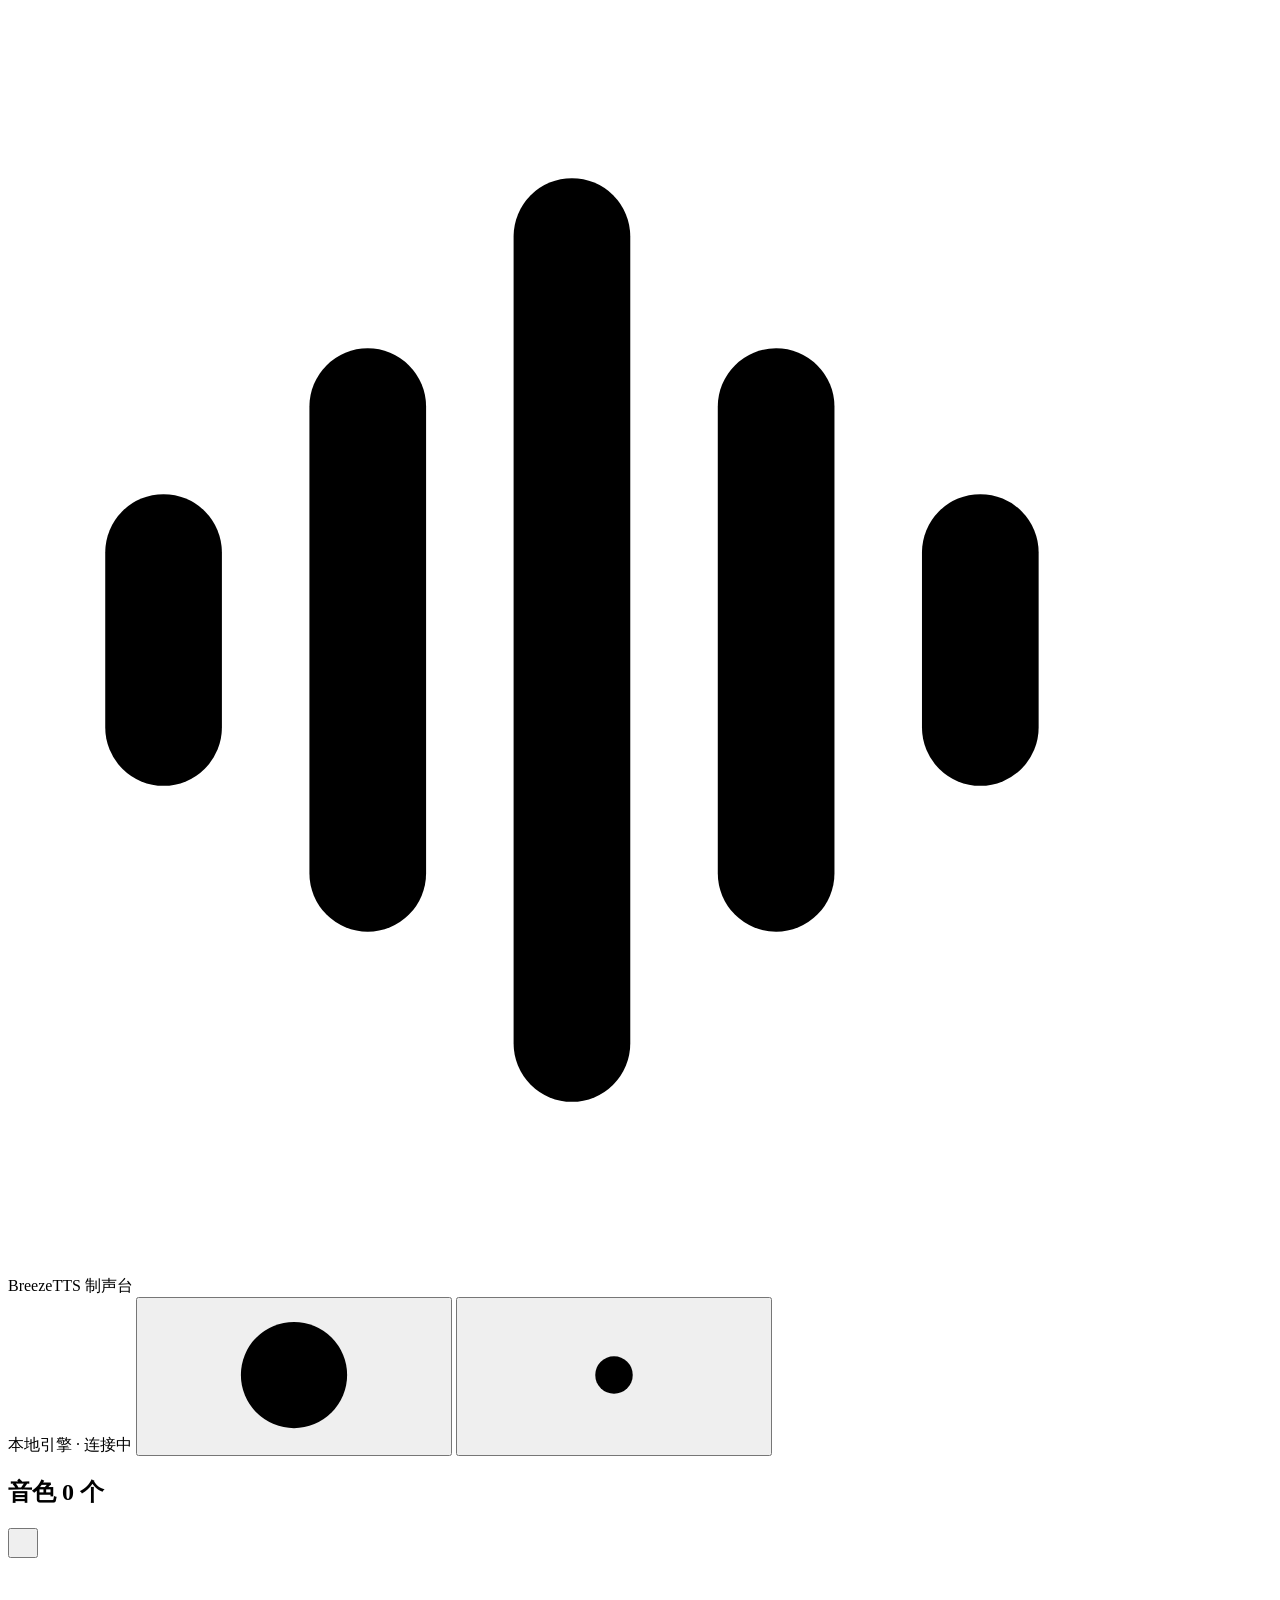
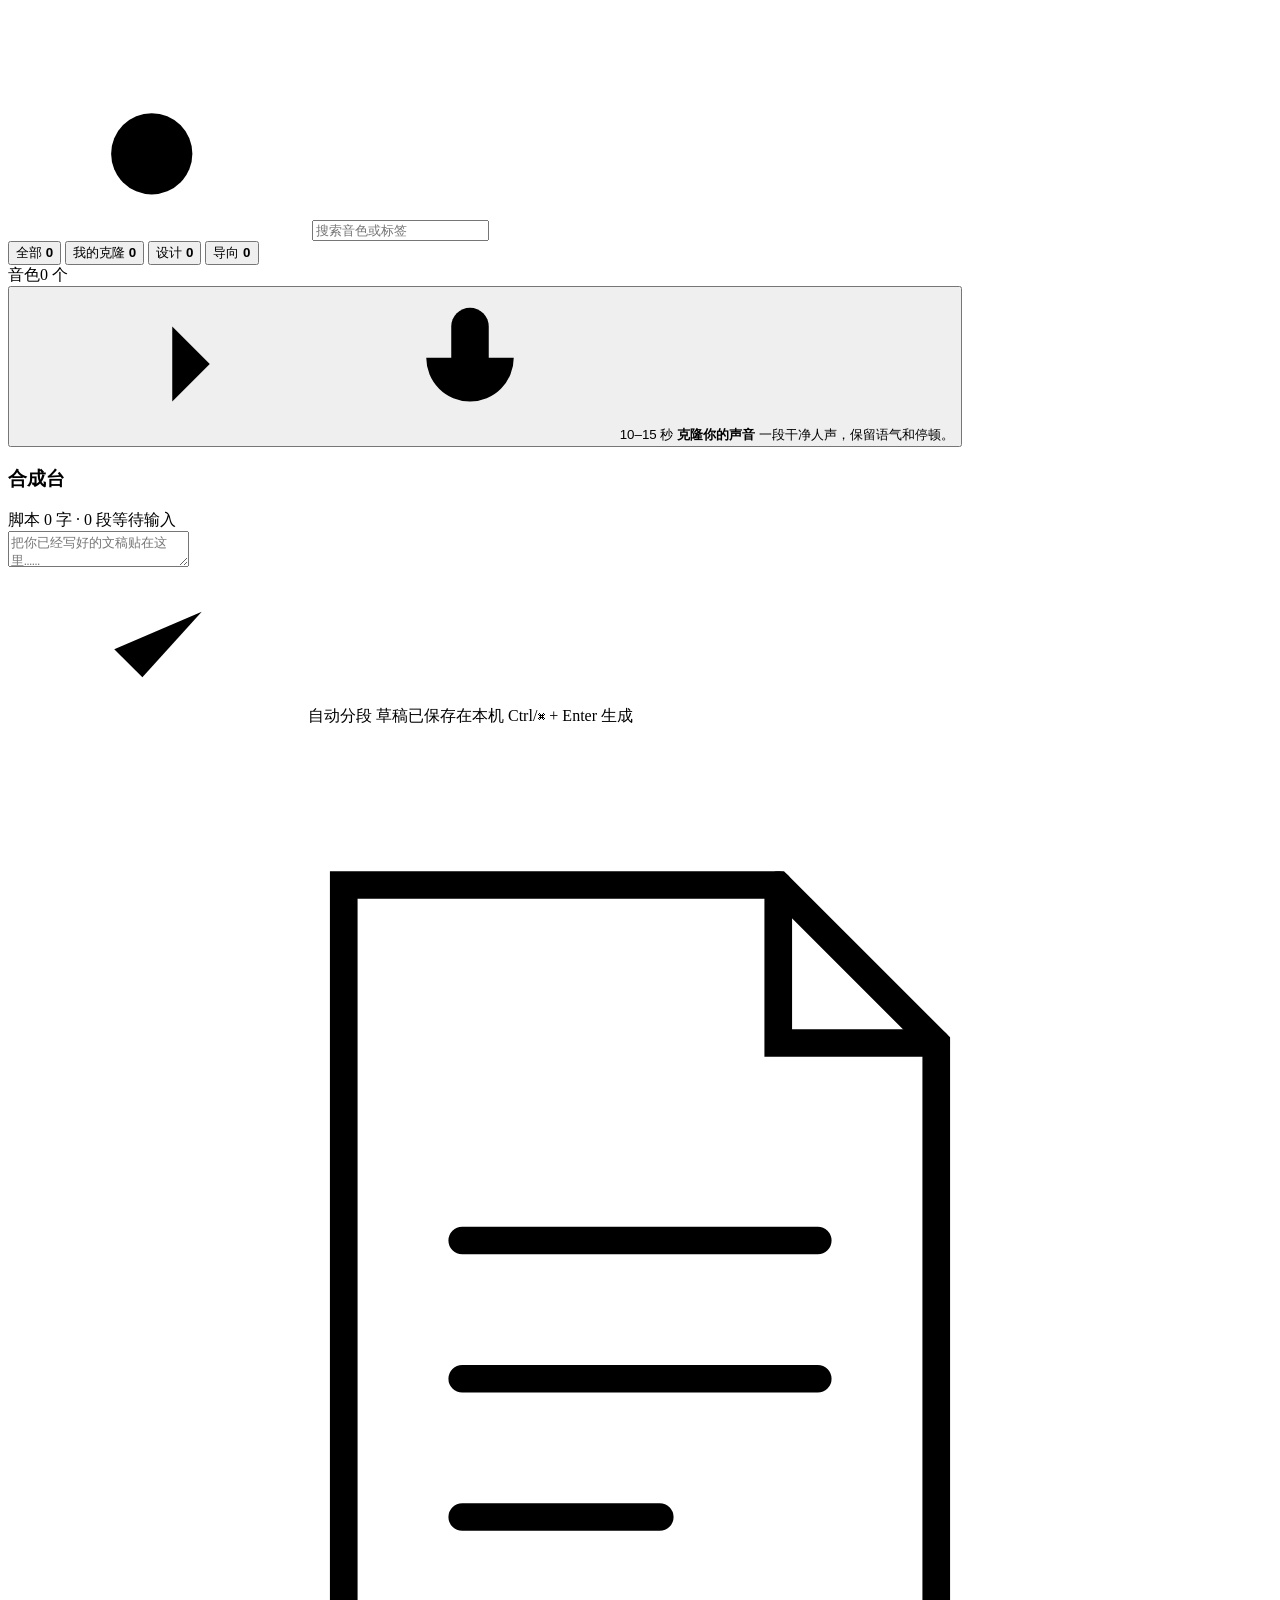
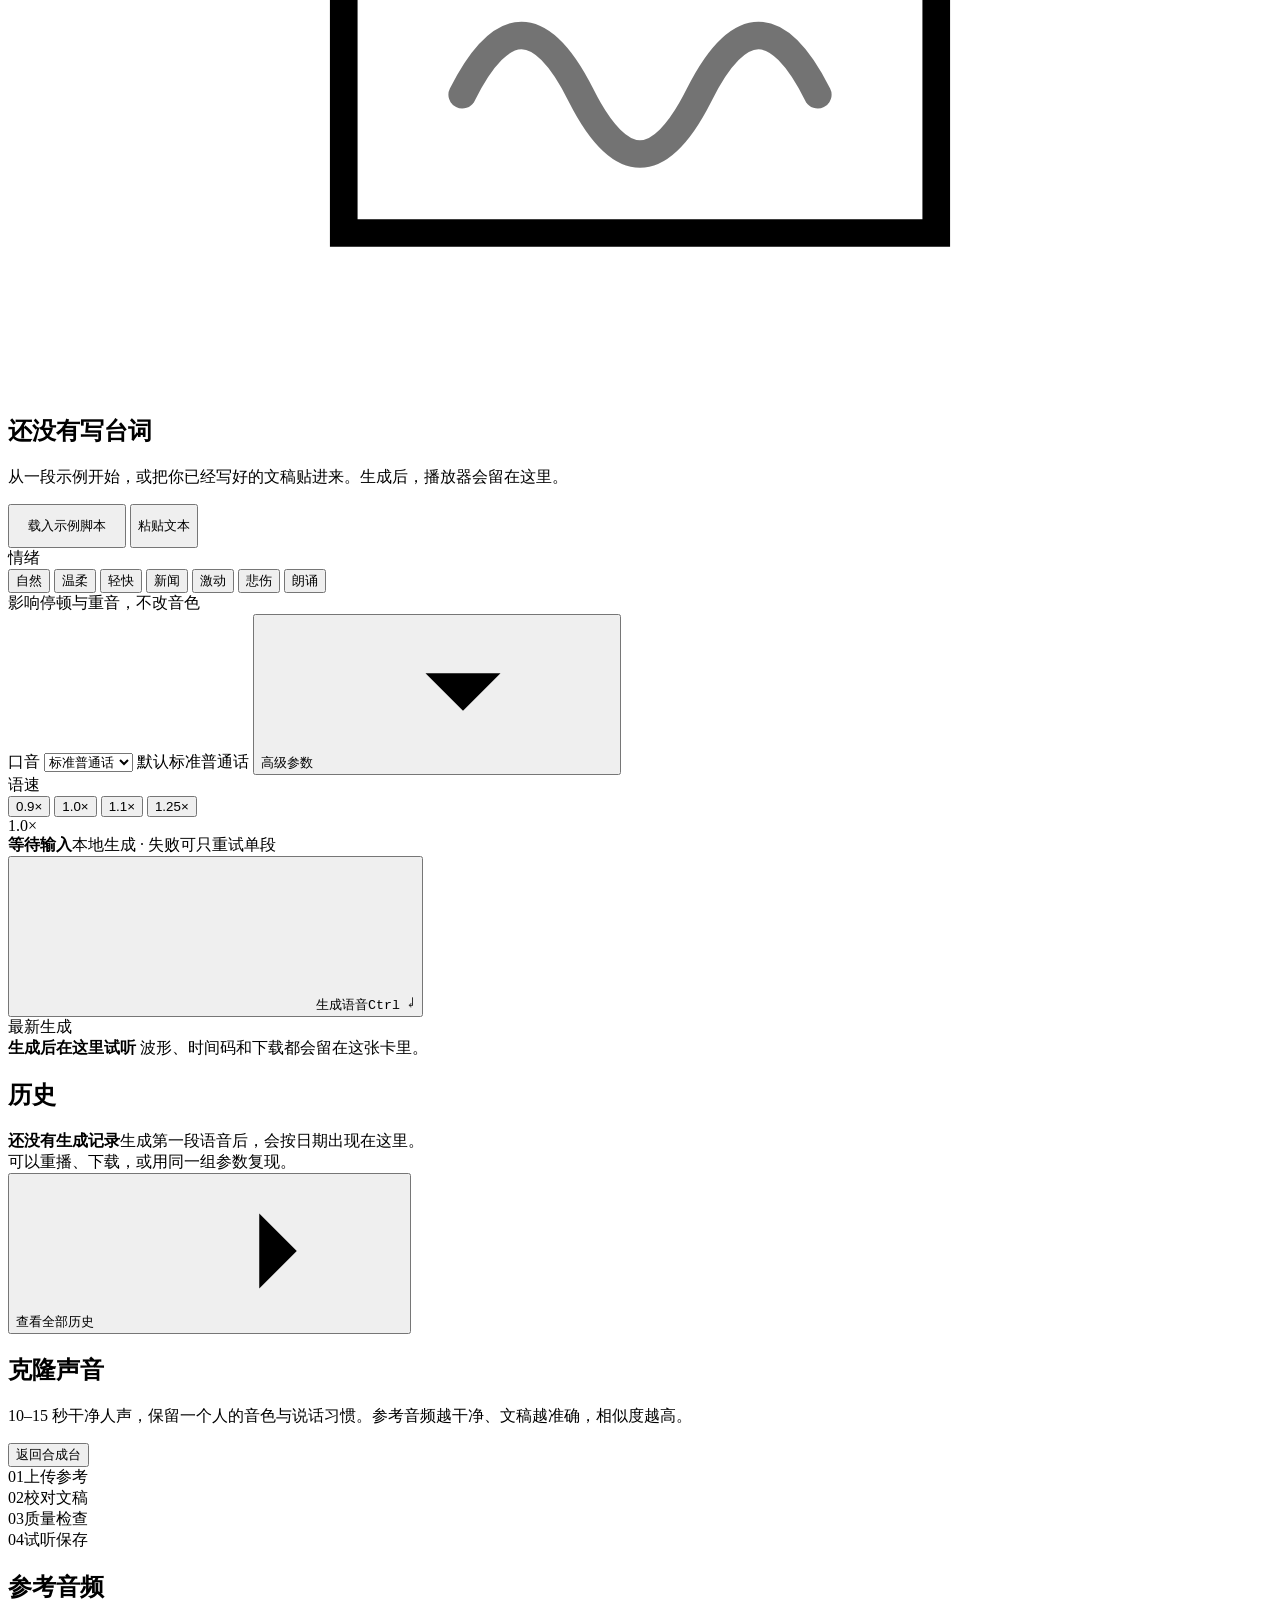
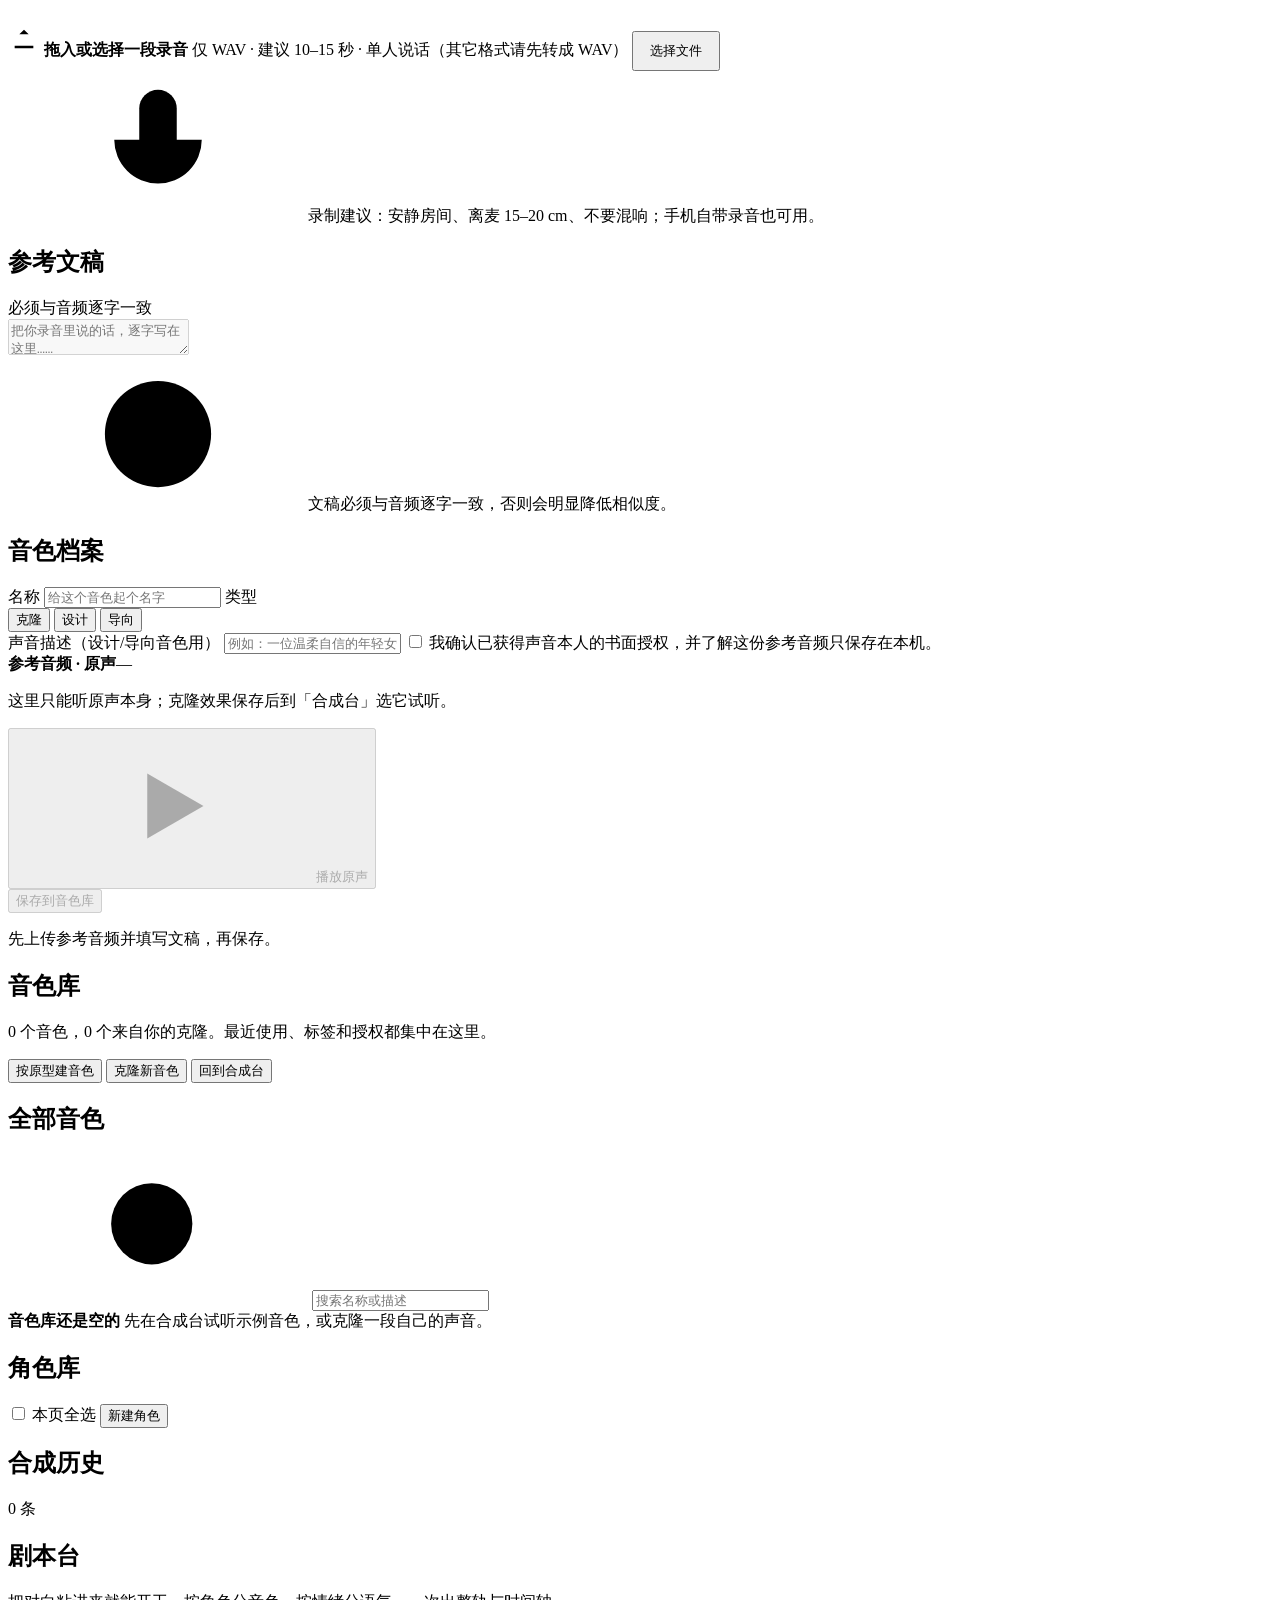
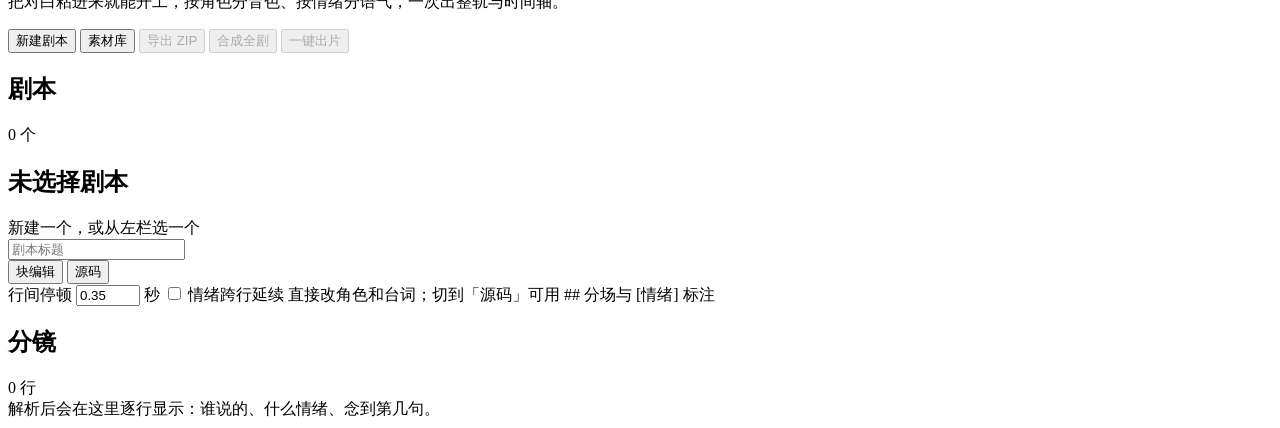
==== commit 5248a464: "feat(音色): 参考音频统一转 WAV 并限制上传 .wav（REQ-20261127-04） - 后端兜底：非 RIFF/WAVE 用 soundfile 解码并重采样为 24k/单声道/PCM" ====
--- a/web/index.html
+++ b/web/index.html
@@ -332,9 +332,9 @@
             <div class="ref-upload" id="refUpload">
               <svg class="icon" aria-hidden="true" style="width:32px;height:32px"><use href="#i-upload"/></svg>
               <strong>拖入或选择一段录音</strong>
-              <span>WAV / MP3 / M4A · 建议 10–15 秒 · 单人说话</span>
+              <span>仅 WAV · 建议 10–15 秒 · 单人说话（其它格式请先转成 WAV）</span>
               <button class="btn-primary" type="button" id="refPickBtn" style="height:40px;padding:0 16px">选择文件</button>
-              <input type="file" id="refFile" accept="audio/*" hidden>
+              <input type="file" id="refFile" accept=".wav,audio/wav" hidden>
             </div>
             <div class="ref-player" id="refPlayer" hidden>
               <button class="play-sm" type="button" aria-label="播放参考音频" id="refPlayBtn"><svg class="icon"><use href="#i-play"/></svg></button>
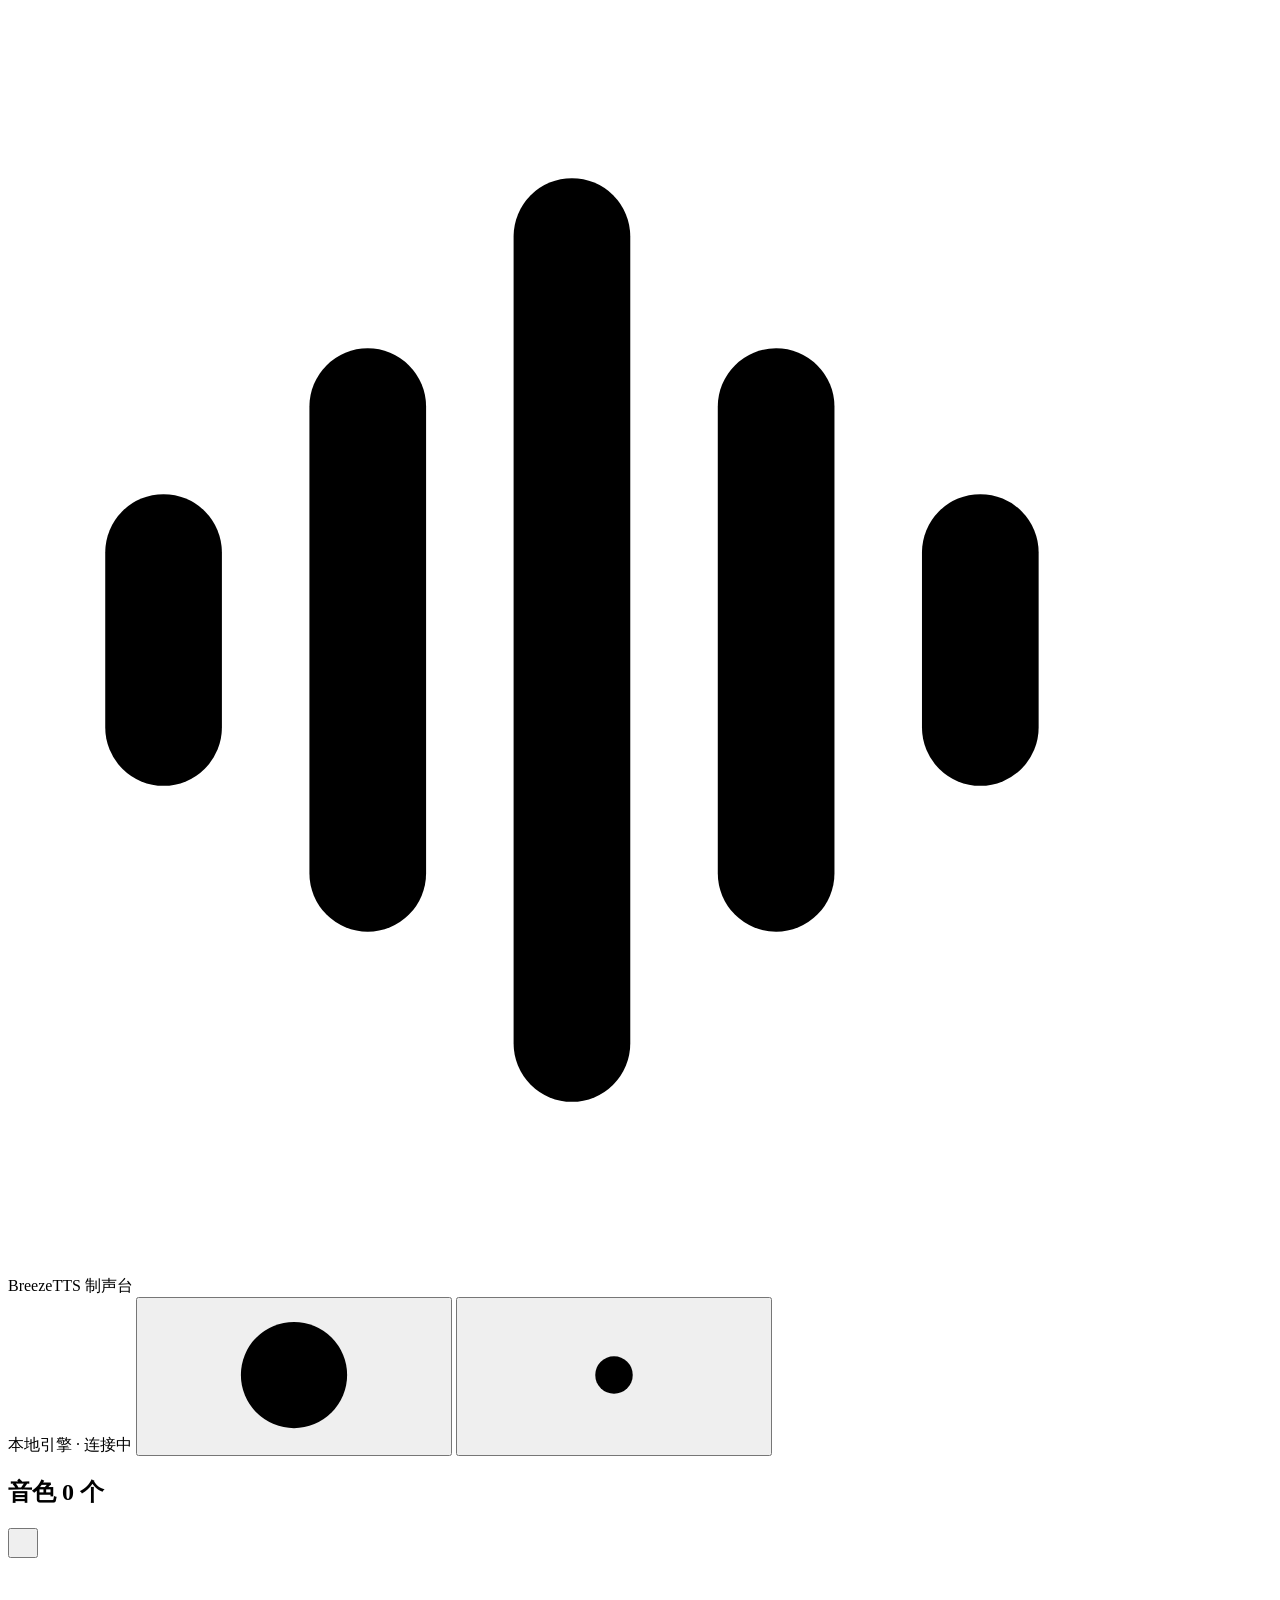
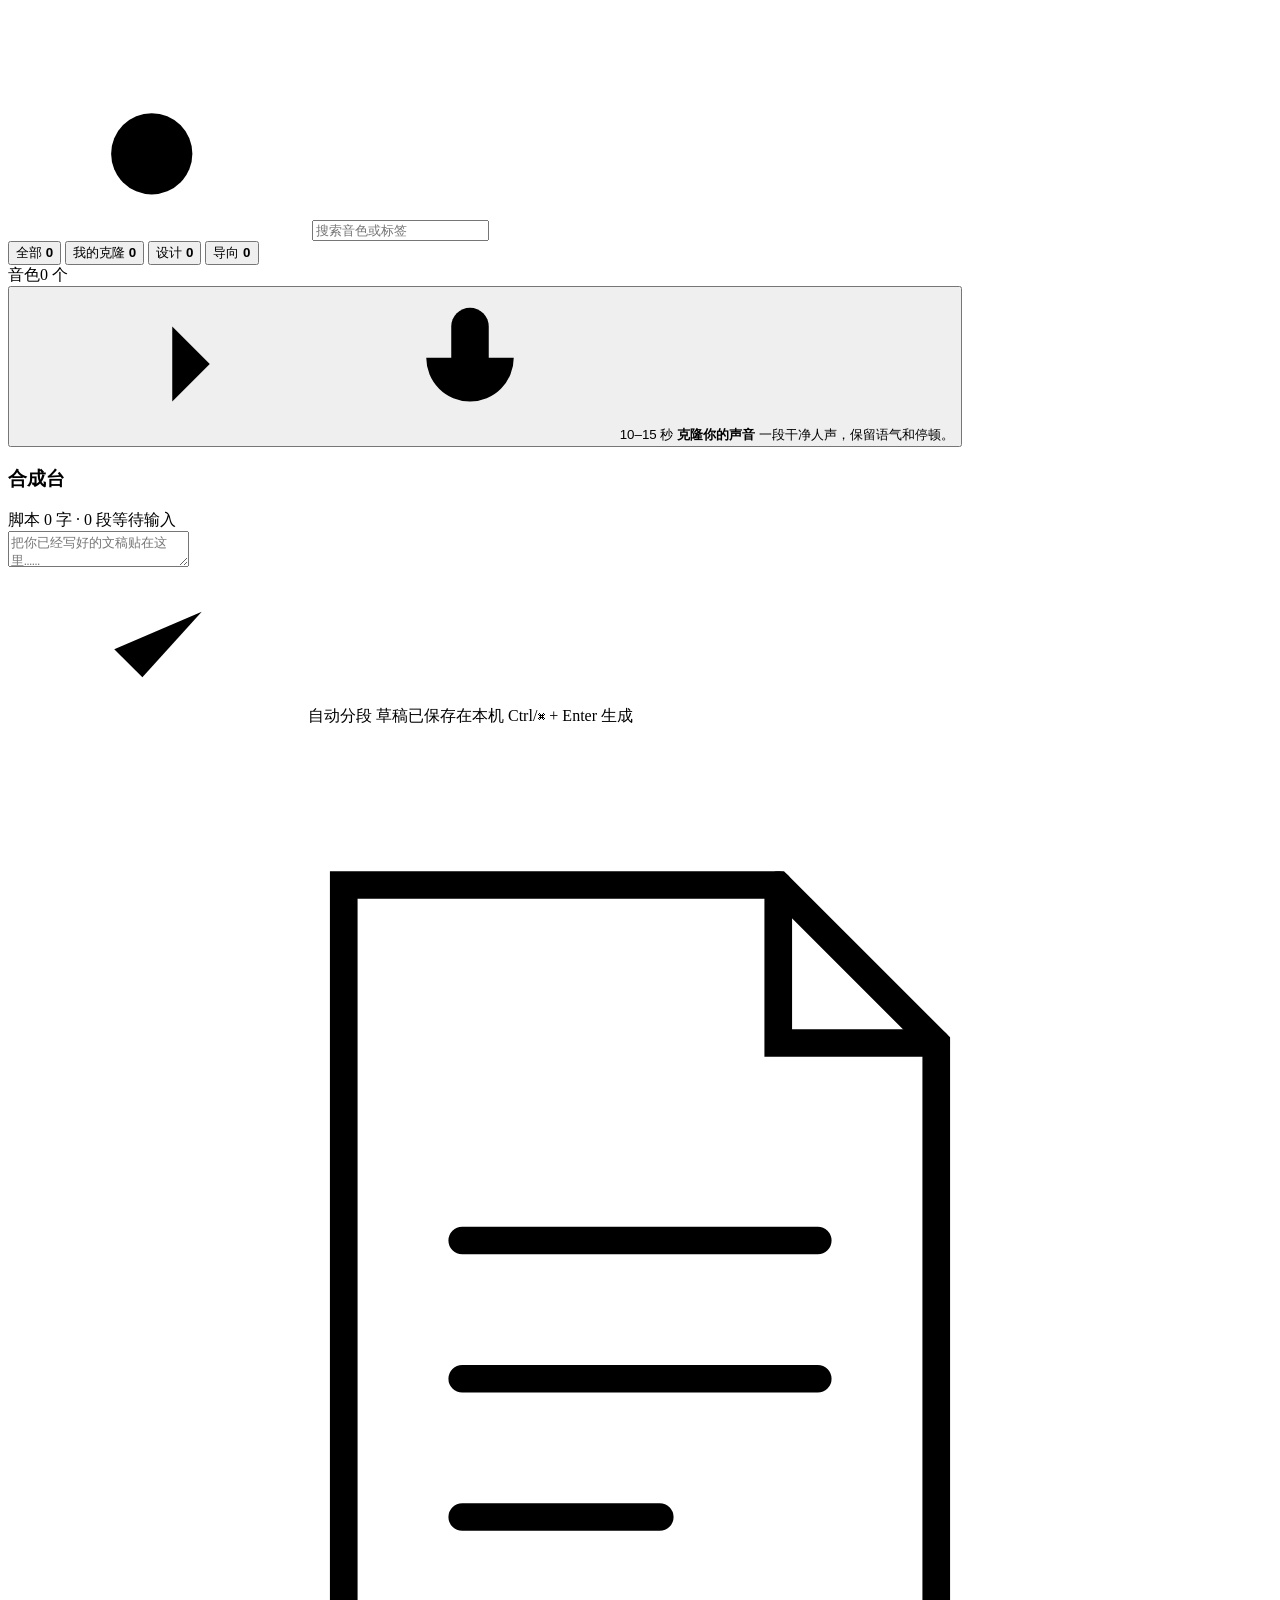
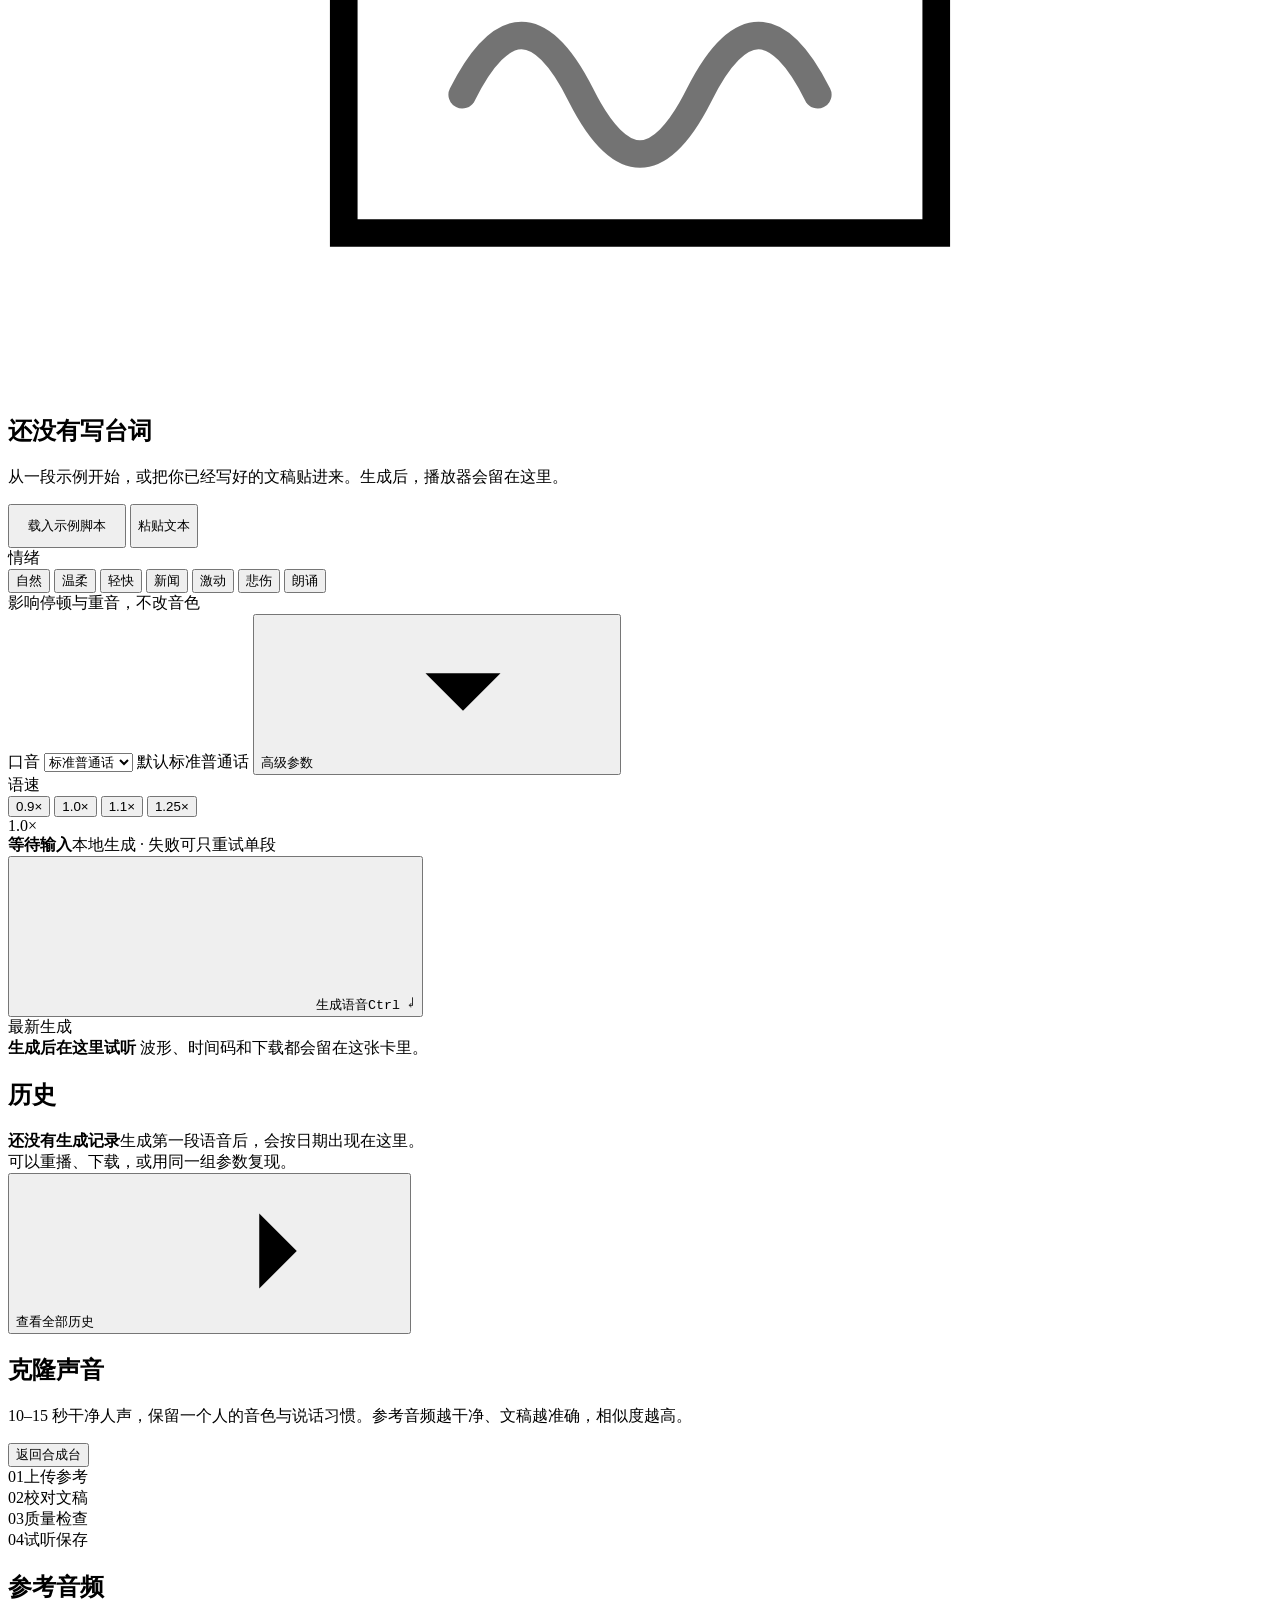
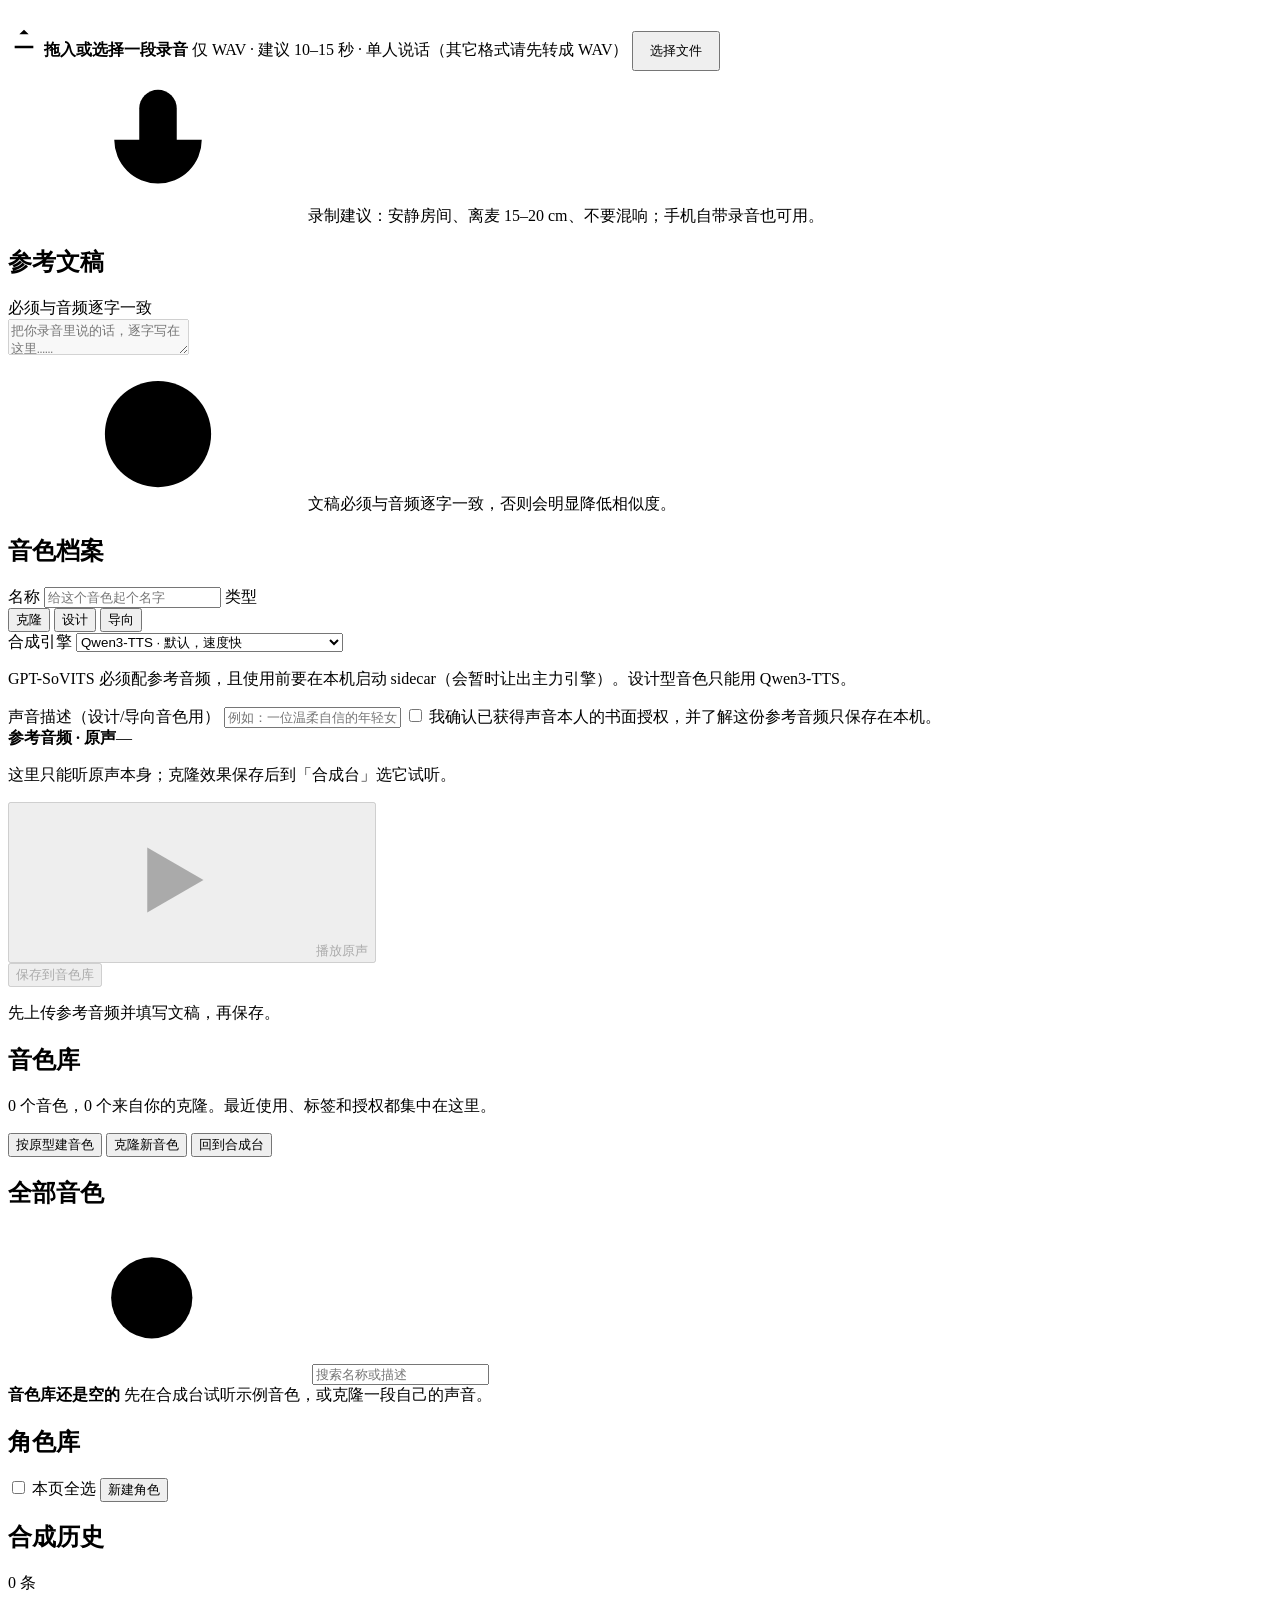
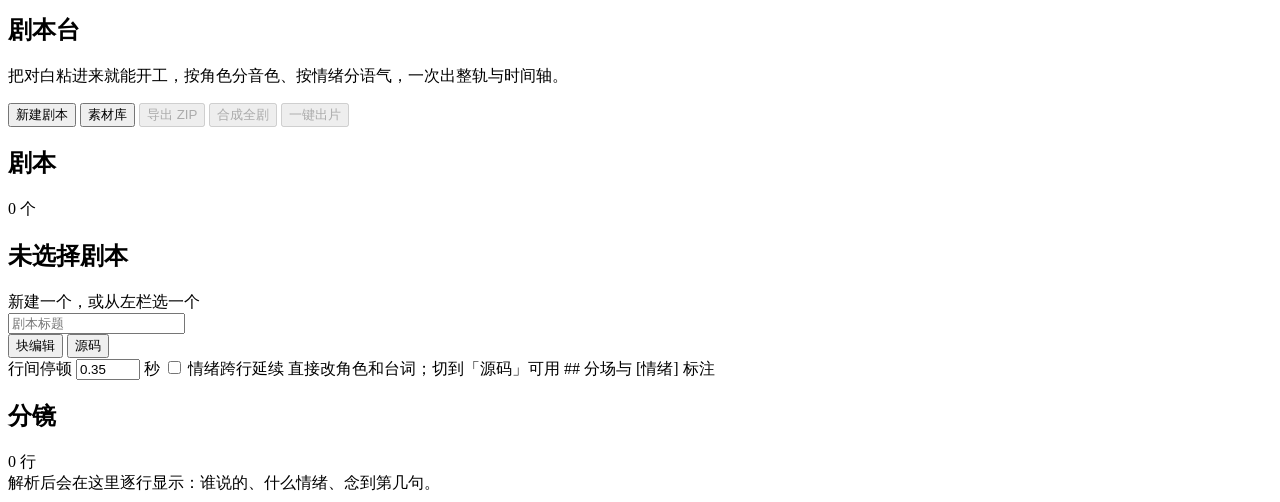
==== commit e7492275: "feat(音色): 接入 GPT-SoVITS sidecar 作为可选合成引擎（REQ-20261128-02） - 面板三条合成路径按音色 engine 字段路由：qwen3-tts 走 7860" ====
--- a/web/index.html
+++ b/web/index.html
@@ -369,6 +369,12 @@
             <button class="chip" type="button" data-vtype="design" aria-pressed="false">设计</button>
             <button class="chip" type="button" data-vtype="direction" aria-pressed="false">导向</button>
           </div>
+          <label class="field-label" for="voiceEngine">合成引擎</label>
+          <select class="input" id="voiceEngine">
+            <option value="qwen3-tts">Qwen3-TTS · 默认，速度快</option>
+            <option value="gpt-sovits">GPT-SoVITS · 更接近本人，需先启动服务</option>
+          </select>
+          <p class="profile-hint" id="engineHint">GPT-SoVITS 必须配参考音频，且使用前要在本机启动 sidecar（会暂时让出主力引擎）。设计型音色只能用 Qwen3-TTS。</p>
           <label class="field-label" for="voiceInstruction">声音描述（设计/导向音色用）</label>
           <input class="input" id="voiceInstruction" placeholder="例如：一位温柔自信的年轻女性，声音清晰">
           <label class="consent"><input type="checkbox" id="consentBox"> <span>我确认已获得声音本人的书面授权，并了解这份参考音频只保存在本机。</span></label>
@@ -605,6 +611,11 @@
     <input class="input" id="editName">
     <label class="field-label" for="editInstruction">声音描述</label>
     <input class="input" id="editInstruction" placeholder="例如：沉稳男声，播报腔">
+    <label class="field-label" for="editEngine">合成引擎</label>
+    <select class="input" id="editEngine">
+      <option value="qwen3-tts">Qwen3-TTS · 默认，速度快</option>
+      <option value="gpt-sovits">GPT-SoVITS · 更接近本人，需先启动服务</option>
+    </select>
     <label class="field-label" for="editRefText">参考文稿（克隆音色必填，须与音频逐字一致）</label>
     <textarea class="sheet sheet-input" id="editRefText" rows="4"></textarea>
     <div class="dlg-actions">
